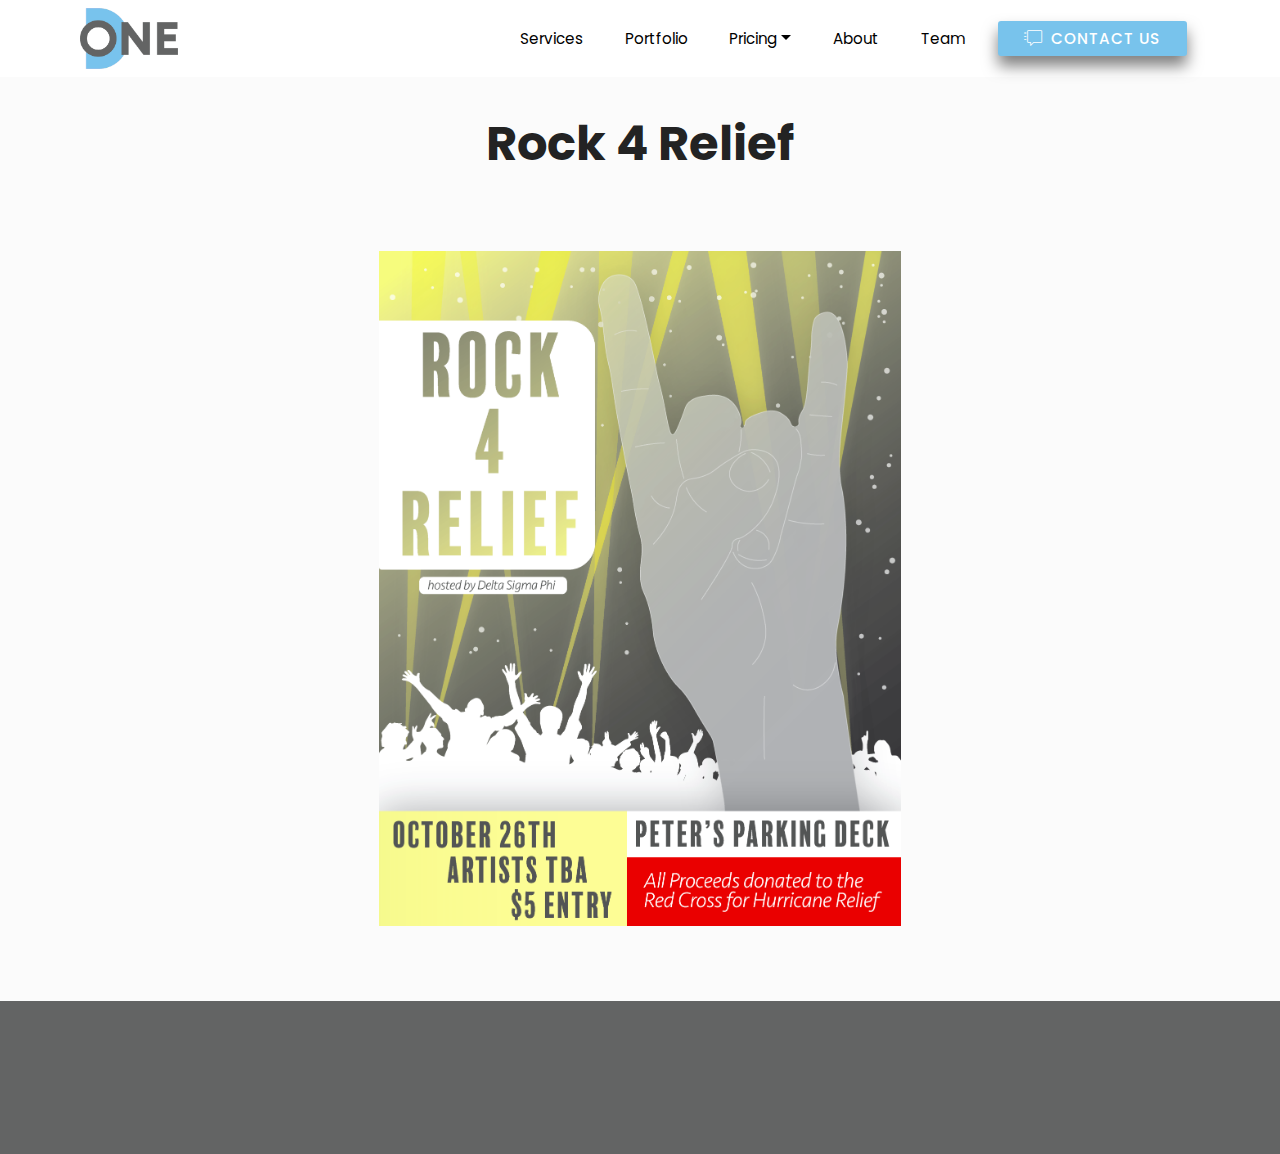
==== page1.html @ cabdc4d9 "create github pages" ====
<!DOCTYPE html>
<html >
<head>
  <!-- Site made with Mobirise Website Builder v4.5.2, https://mobirise.com -->
  <meta charset="UTF-8">
  <meta http-equiv="X-UA-Compatible" content="IE=edge">
  <meta name="generator" content="Mobirise v4.5.2, mobirise.com">
  <meta name="viewport" content="width=device-width, initial-scale=1, minimum-scale=1">
  <link rel="shortcut icon" href="assets/images/donedesignsfinal2webicon-128x129.png" type="image/x-icon">
  <meta name="description" content="">
  <title>Rock 4 Relief</title>
  <link rel="stylesheet" href="assets/bootstrap-material-design-font/css/material.css">
  <link rel="stylesheet" href="assets/web/assets/mobirise-icons/mobirise-icons.css">
  <link rel="stylesheet" href="assets/tether/tether.min.css">
  <link rel="stylesheet" href="assets/bootstrap/css/bootstrap.min.css">
  <link rel="stylesheet" href="assets/bootstrap/css/bootstrap-reboot.min.css">
  <link rel="stylesheet" href="assets/bootstrap/css/bootstrap-grid.min.css">
  <link rel="stylesheet" href="assets/socicon/css/styles.css">
  <link rel="stylesheet" href="assets/dropdown/css/style.css">
  <link rel="stylesheet" href="assets/animatecss/animate.min.css">
  <link rel="stylesheet" href="assets/theme/css/style.css">
  <link rel="stylesheet" href="assets/mobirise/css/mbr-additional.css" type="text/css">
  
  
  
</head>
<body>
<section class="menu cid-qEEznZDY8f" once="menu" id="menu3-1z" data-rv-view="3695">

    

    <nav class="navbar navbar-dropdown beta-menu align-items-center navbar-fixed-top navbar-toggleable-sm">
        
        <div class="menu-bottom">

            <div class="menu-logo">
                <div class="navbar-brand">
                <span class="navbar-logo">
                    
                        <a href="index.html"><img src="assets/images/donedesignsfinal2-621x386.png" alt="D1 Designs" title="One Price. Unlimited Potential." media-simple="true" style="height: 3.8rem;"></a>
                    
                </span>
                
                </div>
                <button class="navbar-toggler navbar-toggler-right" type="button" data-toggle="collapse" data-target="#navbarSupportedContent" aria-controls="navbarSupportedContent" aria-expanded="false" aria-label="Toggle navigation">
                    <div class="hamburger">
                        <span></span>
                        <span></span>
                        <span></span>
                        <span></span>
                    </div>
                </button>
            </div>
            <div class="collapse navbar-collapse" id="navbarSupportedContent">
                <ul class="navbar-nav nav-dropdown js-float-line" data-app-modern-menu="true"><li class="nav-item"><a class="nav-link link mbr-black display-4" href="index.html#content1-u">Services</a></li><li class="nav-item"><a class="nav-link link mbr-black display-4" href="index.html#content1-1a">Portfolio</a></li>
                    <li class="nav-item dropdown open">
                        <a class="nav-link link mbr-black dropdown-toggle display-4" href="index.html#pricing-tables3-k" data-toggle="dropdown-submenu" aria-expanded="true">Pricing</a><div class="dropdown-menu"><a class="mbr-black dropdown-item display-4" href="index.html#pricing-tables3-k" aria-expanded="false"><span class="mbri-desktop mbr-iconfont mbr-iconfont-btn"></span>Web Design</a><a class="mbr-black dropdown-item display-4" href="index.html#table1-n"><span class="mdi-image-filter-hdr mbr-iconfont mbr-iconfont-btn"></span>Graphic Design</a></div>
                    </li><li class="nav-item"><a class="nav-link link mbr-black display-4" href="index.html#features1-f">About</a></li><li class="nav-item">
                        <a class="nav-link link mbr-black display-4" href="index.html#features12-9">Team</a>
                    </li></ul>
                <div class="navbar-buttons mbr-section-btn"><a class="btn btn-sm btn-primary display-4" href="index.html#form3-1v"><span class="mbri-help mbr-iconfont mbr-iconfont-btn"></span>
                    CONTACT US</a></div>
            </div>
        </div>
    </nav>
</section>

<section class="mbr-section article content1 cid-qFJhY0tfb1" id="content1-24" data-rv-view="3694">

     

    <div class="container">
        <div class="media-container-row">
            <div class="mbr-text col-12 col-md-12">
                <h2 class="mbr-fonts-style block-title align-center display-2"><strong>Rock 4 Relief</strong></h2>
            </div>
        </div>
    </div>
</section>

<section class="cid-qFJhpaYT0V" id="image3-21" data-rv-view="3697">

    

    <figure class="mbr-figure container">
            <div class="image-block" style="width: 47%;">
                <img src="assets/images/rock4relief-1-2551x3300.png" width="1400" alt="Mobirise" title="" media-simple="true">
                
            </div>
    </figure>
</section>

<section class="cid-qFJiv1D8dQ" id="footer2-25" data-rv-view="3699">

    

    

    <div class="container">
        
        <div class="social-list align-center social-btns mb-3">
            <a href="https://www.facebook.com/D1DesignsLLC/" target="_blank">
                <span class="px-2 mbr-iconfont mbr-iconfont-social socicon-facebook socicon" media-simple="true"></span>
            </a>
            <a href="https://www.linkedin.com/company/d1-designs/" target="_blank">
                <span class="px-2 mbr-iconfont mbr-iconfont-social socicon-linkedin socicon" media-simple="true"></span>
            </a>
            <a href="https://instagram.com/mobirise" target="_blank">
                
            </a>
            <a href="https://www.youtube.com/c/mobirise" target="_blank">
                
            </a>
            <a href="https://plus.google.com/u/0/+Mobirise" target="_blank">
                
            </a>
            <a href="https://www.behance.net/Mobirise" target="_blank">
                
            </a>
        </div>
        <div class="copyright align-center mb-3">
            <p class="mb-0 text-copyright mbr-fonts-style mbr-white display-7">©2018 D1 Designs - All Rights Reserved</p>
        </div>
    </div>
</section>


  <script src="assets/web/assets/jquery/jquery.min.js"></script>
  <script src="assets/popper/popper.min.js"></script>
  <script src="assets/tether/tether.min.js"></script>
  <script src="assets/bootstrap/js/bootstrap.min.js"></script>
  <script src="assets/viewportchecker/jquery.viewportchecker.js"></script>
  <script src="assets/dropdown/js/script.min.js"></script>
  <script src="assets/touchswipe/jquery.touch-swipe.min.js"></script>
  <script src="assets/smoothscroll/smooth-scroll.js"></script>
  <script src="assets/theme/js/script.js"></script>
  
  
  <input name="animation" type="hidden">
  </body>
</html>
---- assets/bootstrap-material-design-font/css/material.css ----
@font-face {
  font-family: 'Material-Design-Icons';
  src: url('../fonts/Material-Design-Icons.eot?3ocs8m');
  src: url('../fonts/Material-Design-Icons.eot?#iefix3ocs8m') format('embedded-opentype'), url('../fonts/Material-Design-Icons.woff?3ocs8m') format('woff'), url('../fonts/Material-Design-Icons.ttf?3ocs8m') format('truetype'), url('../fonts/Material-Design-Icons.svg?3ocs8m#Material-Design-Icons') format('svg');
  font-weight: normal;
  font-style: normal;
}
[class^="mdi-"],
[class*="mdi-"] {
  speak: none;
  display: inline-block;
  font-style: normal;
  font-variant:normal;
  font-weight:normal;
/*  font-size:24px;*/
  line-height:1;
  font-family:'Material-Design-Icons' !important;
  text-rendering: auto;
  
  -webkit-font-smoothing: antialiased;
  -moz-osx-font-smoothing: grayscale;
  -webkit-transform: translate(0, 0);
      -ms-transform: translate(0, 0);
          transform: translate(0, 0);
}
[class^="mdi-"]:before,
[class*="mdi-"]:before {
  display: inline-block;
  speak: none;
  text-decoration: inherit;
}
[class^="mdi-"].pull-left,
[class*="mdi-"].pull-left {
  margin-right: .3em;
}
[class^="mdi-"].pull-right,
[class*="mdi-"].pull-right {
  margin-left: .3em;
}
[class^="mdi-"].mdi-lg:before,
[class*="mdi-"].mdi-lg:before,
[class^="mdi-"].mdi-lg:after,
[class*="mdi-"].mdi-lg:after {
  font-size: 1.33333333em;
  line-height: 0.75em;
  vertical-align: -15%;
}
[class^="mdi-"].mdi-2x:before,
[class*="mdi-"].mdi-2x:before,
[class^="mdi-"].mdi-2x:after,
[class*="mdi-"].mdi-2x:after {
  font-size: 2em;
}
[class^="mdi-"].mdi-3x:before,
[class*="mdi-"].mdi-3x:before,
[class^="mdi-"].mdi-3x:after,
[class*="mdi-"].mdi-3x:after {
  font-size: 3em;
}
[class^="mdi-"].mdi-4x:before,
[class*="mdi-"].mdi-4x:before,
[class^="mdi-"].mdi-4x:after,
[class*="mdi-"].mdi-4x:after {
  font-size: 4em;
}
[class^="mdi-"].mdi-5x:before,
[class*="mdi-"].mdi-5x:before,
[class^="mdi-"].mdi-5x:after,
[class*="mdi-"].mdi-5x:after {
  font-size: 5em;
}
[class^="mdi-device-signal-cellular-"]:after,
[class^="mdi-device-battery-"]:after,
[class^="mdi-device-battery-charging-"]:after,
[class^="mdi-device-signal-cellular-connected-no-internet-"]:after,
[class^="mdi-device-signal-wifi-"]:after,
[class^="mdi-device-signal-wifi-statusbar-not-connected"]:after,
.mdi-device-network-wifi:after {
  opacity: .3;
  position: absolute;
  left: 0;
  top: 0;
  z-index: 1;
  display: inline-block;
  speak: none;
  text-decoration: inherit;
}
[class^="mdi-device-signal-cellular-"]:after {
  content: "\e758";
}
[class^="mdi-device-battery-"]:after {
  content: "\e735";
}
[class^="mdi-device-battery-charging-"]:after {
  content: "\e733";
}
[class^="mdi-device-signal-cellular-connected-no-internet-"]:after {
  content: "\e75d";
}
[class^="mdi-device-signal-wifi-"]:after,
.mdi-device-network-wifi:after {
  content: "\e765";
}
[class^="mdi-device-signal-wifi-statusbasr-not-connected"]:after {
  content: "\e8f7";
}
.mdi-device-signal-cellular-off:after,
.mdi-device-signal-cellular-null:after,
.mdi-device-signal-cellular-no-sim:after,
.mdi-device-signal-wifi-off:after,
.mdi-device-signal-wifi-4-bar:after,
.mdi-device-signal-cellular-4-bar:after,
.mdi-device-battery-alert:after,
.mdi-device-signal-cellular-connected-no-internet-4-bar:after,
.mdi-device-battery-std:after,
.mdi-device-battery-full .mdi-device-battery-unknown:after {
  content: "";
}
.mdi-fw {
  width: 1.28571429em;
  text-align: center;
}
.mdi-ul {
  padding-left: 0;
  margin-left: 2.14285714em;
  list-style-type: none;
}
.mdi-ul > li {
  position: relative;
}
.mdi-li {
  position: absolute;
  left: -2.14285714em;
  width: 2.14285714em;
  top: 0.14285714em;
  text-align: center;
}
.mdi-li.mdi-lg {
  left: -1.85714286em;
}
.mdi-border {
  padding: .2em .25em .15em;
  border: solid 0.08em #eeeeee;
  border-radius: .1em;
}
.mdi-spin {
  -webkit-animation: mdi-spin 2s infinite linear;
  animation: mdi-spin 2s infinite linear;
  -webkit-transform-origin: 50% 50%;
  -ms-transform-origin: 50% 50%;
      transform-origin: 50% 50%;
}
.mdi-pulse {
  -webkit-animation: mdi-spin 1s steps(8) infinite;
  animation: mdi-spin 1s steps(8) infinite;
  -webkit-transform-origin: 50% 50%;
  -ms-transform-origin: 50% 50%;
      transform-origin: 50% 50%;
}
@-webkit-keyframes mdi-spin {
  0% {
    -webkit-transform: rotate(0deg);
    transform: rotate(0deg);
  }
  100% {
    -webkit-transform: rotate(359deg);
    transform: rotate(359deg);
  }
}
@keyframes mdi-spin {
  0% {
    -webkit-transform: rotate(0deg);
    transform: rotate(0deg);
  }
  100% {
    -webkit-transform: rotate(359deg);
    transform: rotate(359deg);
  }
}
.mdi-rotate-90 {
  filter: progid:DXImageTransform.Microsoft.BasicImage(rotation=1);
  -webkit-transform: rotate(90deg);
  -ms-transform: rotate(90deg);
  transform: rotate(90deg);
}
.mdi-rotate-180 {
  filter: progid:DXImageTransform.Microsoft.BasicImage(rotation=2);
  -webkit-transform: rotate(180deg);
  -ms-transform: rotate(180deg);
  transform: rotate(180deg);
}
.mdi-rotate-270 {
  filter: progid:DXImageTransform.Microsoft.BasicImage(rotation=3);
  -webkit-transform: rotate(270deg);
  -ms-transform: rotate(270deg);
  transform: rotate(270deg);
}
.mdi-flip-horizontal {
  filter: progid:DXImageTransform.Microsoft.BasicImage(rotation=0, mirror=1);
  -webkit-transform: scale(-1, 1);
  -ms-transform: scale(-1, 1);
  transform: scale(-1, 1);
}
.mdi-flip-vertical {
  filter: progid:DXImageTransform.Microsoft.BasicImage(rotation=2, mirror=1);
  -webkit-transform: scale(1, -1);
  -ms-transform: scale(1, -1);
  transform: scale(1, -1);
}
:root .mdi-rotate-90,
:root .mdi-rotate-180,
:root .mdi-rotate-270,
:root .mdi-flip-horizontal,
:root .mdi-flip-vertical {
  -webkit-filter: none;
          filter: none;
}
.mdi-stack {
  position: relative;
  display: inline-block;
  width: 2em;
  height: 2em;
  line-height: 2em;
  vertical-align: middle;
}
.mdi-stack-1x,
.mdi-stack-2x {
  position: absolute;
  left: 0;
  width: 100%;
  text-align: center;
}
.mdi-stack-1x {
  line-height: inherit;
}
.mdi-stack-2x {
  font-size: 2em;
}
.mdi-inverse {
  color: #ffffff;
}
/* Start Icons */
.mdi-action-3d-rotation:before {
  content: "\e600";
}
.mdi-action-accessibility:before {
  content: "\e601";
}
.mdi-action-account-balance-wallet:before {
  content: "\e602";
}
.mdi-action-account-balance:before {
  content: "\e603";
}
.mdi-action-account-box:before {
  content: "\e604";
}
.mdi-action-account-child:before {
  content: "\e605";
}
.mdi-action-account-circle:before {
  content: "\e606";
}
.mdi-action-add-shopping-cart:before {
  content: "\e607";
}
.mdi-action-alarm-add:before {
  content: "\e608";
}
.mdi-action-alarm-off:before {
  content: "\e609";
}
.mdi-action-alarm-on:before {
  content: "\e60a";
}
.mdi-action-alarm:before {
  content: "\e60b";
}
.mdi-action-android:before {
  content: "\e60c";
}
.mdi-action-announcement:before {
  content: "\e60d";
}
.mdi-action-aspect-ratio:before {
  content: "\e60e";
}
.mdi-action-assessment:before {
  content: "\e60f";
}
.mdi-action-assignment-ind:before {
  content: "\e610";
}
.mdi-action-assignment-late:before {
  content: "\e611";
}
.mdi-action-assignment-return:before {
  content: "\e612";
}
.mdi-action-assignment-returned:before {
  content: "\e613";
}
.mdi-action-assignment-turned-in:before {
  content: "\e614";
}
.mdi-action-assignment:before {
  content: "\e615";
}
.mdi-action-autorenew:before {
  content: "\e616";
}
.mdi-action-backup:before {
  content: "\e617";
}
.mdi-action-book:before {
  content: "\e618";
}
.mdi-action-bookmark-outline:before {
  content: "\e619";
}
.mdi-action-bookmark:before {
  content: "\e61a";
}
.mdi-action-bug-report:before {
  content: "\e61b";
}
.mdi-action-cached:before {
  content: "\e61c";
}
.mdi-action-check-circle:before {
  content: "\e61d";
}
.mdi-action-class:before {
  content: "\e61e";
}
.mdi-action-credit-card:before {
  content: "\e61f";
}
.mdi-action-dashboard:before {
  content: "\e620";
}
.mdi-action-delete:before {
  content: "\e621";
}
.mdi-action-description:before {
  content: "\e622";
}
.mdi-action-dns:before {
  content: "\e623";
}
.mdi-action-done-all:before {
  content: "\e624";
}
.mdi-action-done:before {
  content: "\e625";
}
.mdi-action-event:before {
  content: "\e626";
}
.mdi-action-exit-to-app:before {
  content: "\e627";
}
.mdi-action-explore:before {
  content: "\e628";
}
.mdi-action-extension:before {
  content: "\e629";
}
.mdi-action-face-unlock:before {
  content: "\e62a";
}
.mdi-action-favorite-outline:before {
  content: "\e62b";
}
.mdi-action-favorite:before {
  content: "\e62c";
}
.mdi-action-find-in-page:before {
  content: "\e62d";
}
.mdi-action-find-replace:before {
  content: "\e62e";
}
.mdi-action-flip-to-back:before {
  content: "\e62f";
}
.mdi-action-flip-to-front:before {
  content: "\e630";
}
.mdi-action-get-app:before {
  content: "\e631";
}
.mdi-action-grade:before {
  content: "\e632";
}
.mdi-action-group-work:before {
  content: "\e633";
}
.mdi-action-help:before {
  content: "\e634";
}
.mdi-action-highlight-remove:before {
  content: "\e635";
}
.mdi-action-history:before {
  content: "\e636";
}
.mdi-action-home:before {
  content: "\e637";
}
.mdi-action-https:before {
  content: "\e638";
}
.mdi-action-info-outline:before {
  content: "\e639";
}
.mdi-action-info:before {
  content: "\e63a";
}
.mdi-action-input:before {
  content: "\e63b";
}
.mdi-action-invert-colors:before {
  content: "\e63c";
}
.mdi-action-label-outline:before {
  content: "\e63d";
}
.mdi-action-label:before {
  content: "\e63e";
}
.mdi-action-language:before {
  content: "\e63f";
}
.mdi-action-launch:before {
  content: "\e640";
}
.mdi-action-list:before {
  content: "\e641";
}
.mdi-action-lock-open:before {
  content: "\e642";
}
.mdi-action-lock-outline:before {
  content: "\e643";
}
.mdi-action-lock:before {
  content: "\e644";
}
.mdi-action-loyalty:before {
  content: "\e645";
}
.mdi-action-markunread-mailbox:before {
  content: "\e646";
}
.mdi-action-note-add:before {
  content: "\e647";
}
.mdi-action-open-in-browser:before {
  content: "\e648";
}
.mdi-action-open-in-new:before {
  content: "\e649";
}
.mdi-action-open-with:before {
  content: "\e64a";
}
.mdi-action-pageview:before {
  content: "\e64b";
}
.mdi-action-payment:before {
  content: "\e64c";
}
.mdi-action-perm-camera-mic:before {
  content: "\e64d";
}
.mdi-action-perm-contact-cal:before {
  content: "\e64e";
}
.mdi-action-perm-data-setting:before {
  content: "\e64f";
}
.mdi-action-perm-device-info:before {
  content: "\e650";
}
.mdi-action-perm-identity:before {
  content: "\e651";
}
.mdi-action-perm-media:before {
  content: "\e652";
}
.mdi-action-perm-phone-msg:before {
  content: "\e653";
}
.mdi-action-perm-scan-wifi:before {
  content: "\e654";
}
.mdi-action-picture-in-picture:before {
  content: "\e655";
}
.mdi-action-polymer:before {
  content: "\e656";
}
.mdi-action-print:before {
  content: "\e657";
}
.mdi-action-query-builder:before {
  content: "\e658";
}
.mdi-action-question-answer:before {
  content: "\e659";
}
.mdi-action-receipt:before {
  content: "\e65a";
}
.mdi-action-redeem:before {
  content: "\e65b";
}
.mdi-action-reorder:before {
  content: "\e65c";
}
.mdi-action-report-problem:before {
  content: "\e65d";
}
.mdi-action-restore:before {
  content: "\e65e";
}
.mdi-action-room:before {
  content: "\e65f";
}
.mdi-action-schedule:before {
  content: "\e660";
}
.mdi-action-search:before {
  content: "\e661";
}
.mdi-action-settings-applications:before {
  content: "\e662";
}
.mdi-action-settings-backup-restore:before {
  content: "\e663";
}
.mdi-action-settings-bluetooth:before {
  content: "\e664";
}
.mdi-action-settings-cell:before {
  content: "\e665";
}
.mdi-action-settings-display:before {
  content: "\e666";
}
.mdi-action-settings-ethernet:before {
  content: "\e667";
}
.mdi-action-settings-input-antenna:before {
  content: "\e668";
}
.mdi-action-settings-input-component:before {
  content: "\e669";
}
.mdi-action-settings-input-composite:before {
  content: "\e66a";
}
.mdi-action-settings-input-hdmi:before {
  content: "\e66b";
}
.mdi-action-settings-input-svideo:before {
  content: "\e66c";
}
.mdi-action-settings-overscan:before {
  content: "\e66d";
}
.mdi-action-settings-phone:before {
  content: "\e66e";
}
.mdi-action-settings-power:before {
  content: "\e66f";
}
.mdi-action-settings-remote:before {
  content: "\e670";
}
.mdi-action-settings-voice:before {
  content: "\e671";
}
.mdi-action-settings:before {
  content: "\e672";
}
.mdi-action-shop-two:before {
  content: "\e673";
}
.mdi-action-shop:before {
  content: "\e674";
}
.mdi-action-shopping-basket:before {
  content: "\e675";
}
.mdi-action-shopping-cart:before {
  content: "\e676";
}
.mdi-action-speaker-notes:before {
  content: "\e677";
}
.mdi-action-spellcheck:before {
  content: "\e678";
}
.mdi-action-star-rate:before {
  content: "\e679";
}
.mdi-action-stars:before {
  content: "\e67a";
}
.mdi-action-store:before {
  content: "\e67b";
}
.mdi-action-subject:before {
  content: "\e67c";
}
.mdi-action-supervisor-account:before {
  content: "\e67d";
}
.mdi-action-swap-horiz:before {
  content: "\e67e";
}
.mdi-action-swap-vert-circle:before {
  content: "\e67f";
}
.mdi-action-swap-vert:before {
  content: "\e680";
}
.mdi-action-system-update-tv:before {
  content: "\e681";
}
.mdi-action-tab-unselected:before {
  content: "\e682";
}
.mdi-action-tab:before {
  content: "\e683";
}
.mdi-action-theaters:before {
  content: "\e684";
}
.mdi-action-thumb-down:before {
  content: "\e685";
}
.mdi-action-thumb-up:before {
  content: "\e686";
}
.mdi-action-thumbs-up-down:before {
  content: "\e687";
}
.mdi-action-toc:before {
  content: "\e688";
}
.mdi-action-today:before {
  content: "\e689";
}
.mdi-action-track-changes:before {
  content: "\e68a";
}
.mdi-action-translate:before {
  content: "\e68b";
}
.mdi-action-trending-down:before {
  content: "\e68c";
}
.mdi-action-trending-neutral:before {
  content: "\e68d";
}
.mdi-action-trending-up:before {
  content: "\e68e";
}
.mdi-action-turned-in-not:before {
  content: "\e68f";
}
.mdi-action-turned-in:before {
  content: "\e690";
}
.mdi-action-verified-user:before {
  content: "\e691";
}
.mdi-action-view-agenda:before {
  content: "\e692";
}
.mdi-action-view-array:before {
  content: "\e693";
}
.mdi-action-view-carousel:before {
  content: "\e694";
}
.mdi-action-view-column:before {
  content: "\e695";
}
.mdi-action-view-day:before {
  content: "\e696";
}
.mdi-action-view-headline:before {
  content: "\e697";
}
.mdi-action-view-list:before {
  content: "\e698";
}
.mdi-action-view-module:before {
  content: "\e699";
}
.mdi-action-view-quilt:before {
  content: "\e69a";
}
.mdi-action-view-stream:before {
  content: "\e69b";
}
.mdi-action-view-week:before {
  content: "\e69c";
}
.mdi-action-visibility-off:before {
  content: "\e69d";
}
.mdi-action-visibility:before {
  content: "\e69e";
}
.mdi-action-wallet-giftcard:before {
  content: "\e69f";
}
.mdi-action-wallet-membership:before {
  content: "\e6a0";
}
.mdi-action-wallet-travel:before {
  content: "\e6a1";
}
.mdi-action-work:before {
  content: "\e6a2";
}
.mdi-alert-error:before {
  content: "\e6a3";
}
.mdi-alert-warning:before {
  content: "\e6a4";
}
.mdi-av-album:before {
  content: "\e6a5";
}
.mdi-av-closed-caption:before {
  content: "\e6a6";
}
.mdi-av-equalizer:before {
  content: "\e6a7";
}
.mdi-av-explicit:before {
  content: "\e6a8";
}
.mdi-av-fast-forward:before {
  content: "\e6a9";
}
.mdi-av-fast-rewind:before {
  content: "\e6aa";
}
.mdi-av-games:before {
  content: "\e6ab";
}
.mdi-av-hearing:before {
  content: "\e6ac";
}
.mdi-av-high-quality:before {
  content: "\e6ad";
}
.mdi-av-loop:before {
  content: "\e6ae";
}
.mdi-av-mic-none:before {
  content: "\e6af";
}
.mdi-av-mic-off:before {
  content: "\e6b0";
}
.mdi-av-mic:before {
  content: "\e6b1";
}
.mdi-av-movie:before {
  content: "\e6b2";
}
.mdi-av-my-library-add:before {
  content: "\e6b3";
}
.mdi-av-my-library-books:before {
  content: "\e6b4";
}
.mdi-av-my-library-music:before {
  content: "\e6b5";
}
.mdi-av-new-releases:before {
  content: "\e6b6";
}
.mdi-av-not-interested:before {
  content: "\e6b7";
}
.mdi-av-pause-circle-fill:before {
  content: "\e6b8";
}
.mdi-av-pause-circle-outline:before {
  content: "\e6b9";
}
.mdi-av-pause:before {
  content: "\e6ba";
}
.mdi-av-play-arrow:before {
  content: "\e6bb";
}
.mdi-av-play-circle-fill:before {
  content: "\e6bc";
}
.mdi-av-play-circle-outline:before {
  content: "\e6bd";
}
.mdi-av-play-shopping-bag:before {
  content: "\e6be";
}
.mdi-av-playlist-add:before {
  content: "\e6bf";
}
.mdi-av-queue-music:before {
  content: "\e6c0";
}
.mdi-av-queue:before {
  content: "\e6c1";
}
.mdi-av-radio:before {
  content: "\e6c2";
}
.mdi-av-recent-actors:before {
  content: "\e6c3";
}
.mdi-av-repeat-one:before {
  content: "\e6c4";
}
.mdi-av-repeat:before {
  content: "\e6c5";
}
.mdi-av-replay:before {
  content: "\e6c6";
}
.mdi-av-shuffle:before {
  content: "\e6c7";
}
.mdi-av-skip-next:before {
  content: "\e6c8";
}
.mdi-av-skip-previous:before {
  content: "\e6c9";
}
.mdi-av-snooze:before {
  content: "\e6ca";
}
.mdi-av-stop:before {
  content: "\e6cb";
}
.mdi-av-subtitles:before {
  content: "\e6cc";
}
.mdi-av-surround-sound:before {
  content: "\e6cd";
}
.mdi-av-timer:before {
  content: "\e6ce";
}
.mdi-av-video-collection:before {
  content: "\e6cf";
}
.mdi-av-videocam-off:before {
  content: "\e6d0";
}
.mdi-av-videocam:before {
  content: "\e6d1";
}
.mdi-av-volume-down:before {
  content: "\e6d2";
}
.mdi-av-volume-mute:before {
  content: "\e6d3";
}
.mdi-av-volume-off:before {
  content: "\e6d4";
}
.mdi-av-volume-up:before {
  content: "\e6d5";
}
.mdi-av-web:before {
  content: "\e6d6";
}
.mdi-communication-business:before {
  content: "\e6d7";
}
.mdi-communication-call-end:before {
  content: "\e6d8";
}
.mdi-communication-call-made:before {
  content: "\e6d9";
}
.mdi-communication-call-merge:before {
  content: "\e6da";
}
.mdi-communication-call-missed:before {
  content: "\e6db";
}
.mdi-communication-call-received:before {
  content: "\e6dc";
}
.mdi-communication-call-split:before {
  content: "\e6dd";
}
.mdi-communication-call:before {
  content: "\e6de";
}
.mdi-communication-chat:before {
  content: "\e6df";
}
.mdi-communication-clear-all:before {
  content: "\e6e0";
}
.mdi-communication-comment:before {
  content: "\e6e1";
}
.mdi-communication-contacts:before {
  content: "\e6e2";
}
.mdi-communication-dialer-sip:before {
  content: "\e6e3";
}
.mdi-communication-dialpad:before {
  content: "\e6e4";
}
.mdi-communication-dnd-on:before {
  content: "\e6e5";
}
.mdi-communication-email:before {
  content: "\e6e6";
}
.mdi-communication-forum:before {
  content: "\e6e7";
}
.mdi-communication-import-export:before {
  content: "\e6e8";
}
.mdi-communication-invert-colors-off:before {
  content: "\e6e9";
}
.mdi-communication-invert-colors-on:before {
  content: "\e6ea";
}
.mdi-communication-live-help:before {
  content: "\e6eb";
}
.mdi-communication-location-off:before {
  content: "\e6ec";
}
.mdi-communication-location-on:before {
  content: "\e6ed";
}
.mdi-communication-message:before {
  content: "\e6ee";
}
.mdi-communication-messenger:before {
  content: "\e6ef";
}
.mdi-communication-no-sim:before {
  content: "\e6f0";
}
.mdi-communication-phone:before {
  content: "\e6f1";
}
.mdi-communication-portable-wifi-off:before {
  content: "\e6f2";
}
.mdi-communication-quick-contacts-dialer:before {
  content: "\e6f3";
}
.mdi-communication-quick-contacts-mail:before {
  content: "\e6f4";
}
.mdi-communication-ring-volume:before {
  content: "\e6f5";
}
.mdi-communication-stay-current-landscape:before {
  content: "\e6f6";
}
.mdi-communication-stay-current-portrait:before {
  content: "\e6f7";
}
.mdi-communication-stay-primary-landscape:before {
  content: "\e6f8";
}
.mdi-communication-stay-primary-portrait:before {
  content: "\e6f9";
}
.mdi-communication-swap-calls:before {
  content: "\e6fa";
}
.mdi-communication-textsms:before {
  content: "\e6fb";
}
.mdi-communication-voicemail:before {
  content: "\e6fc";
}
.mdi-communication-vpn-key:before {
  content: "\e6fd";
}
.mdi-content-add-box:before {
  content: "\e6fe";
}
.mdi-content-add-circle-outline:before {
  content: "\e6ff";
}
.mdi-content-add-circle:before {
  content: "\e700";
}
.mdi-content-add:before {
  content: "\e701";
}
.mdi-content-archive:before {
  content: "\e702";
}
.mdi-content-backspace:before {
  content: "\e703";
}
.mdi-content-block:before {
  content: "\e704";
}
.mdi-content-clear:before {
  content: "\e705";
}
.mdi-content-content-copy:before {
  content: "\e706";
}
.mdi-content-content-cut:before {
  content: "\e707";
}
.mdi-content-content-paste:before {
  content: "\e708";
}
.mdi-content-create:before {
  content: "\e709";
}
.mdi-content-drafts:before {
  content: "\e70a";
}
.mdi-content-filter-list:before {
  content: "\e70b";
}
.mdi-content-flag:before {
  content: "\e70c";
}
.mdi-content-forward:before {
  content: "\e70d";
}
.mdi-content-gesture:before {
  content: "\e70e";
}
.mdi-content-inbox:before {
  content: "\e70f";
}
.mdi-content-link:before {
  content: "\e710";
}
.mdi-content-mail:before {
  content: "\e711";
}
.mdi-content-markunread:before {
  content: "\e712";
}
.mdi-content-redo:before {
  content: "\e713";
}
.mdi-content-remove-circle-outline:before {
  content: "\e714";
}
.mdi-content-remove-circle:before {
  content: "\e715";
}
.mdi-content-remove:before {
  content: "\e716";
}
.mdi-content-reply-all:before {
  content: "\e717";
}
.mdi-content-reply:before {
  content: "\e718";
}
.mdi-content-report:before {
  content: "\e719";
}
.mdi-content-save:before {
  content: "\e71a";
}
.mdi-content-select-all:before {
  content: "\e71b";
}
.mdi-content-send:before {
  content: "\e71c";
}
.mdi-content-sort:before {
  content: "\e71d";
}
.mdi-content-text-format:before {
  content: "\e71e";
}
.mdi-content-undo:before {
  content: "\e71f";
}
.mdi-editor-attach-file:before {
  content: "\e776";
}
.mdi-editor-attach-money:before {
  content: "\e777";
}
.mdi-editor-border-all:before {
  content: "\e778";
}
.mdi-editor-border-bottom:before {
  content: "\e779";
}
.mdi-editor-border-clear:before {
  content: "\e77a";
}
.mdi-editor-border-color:before {
  content: "\e77b";
}
.mdi-editor-border-horizontal:before {
  content: "\e77c";
}
.mdi-editor-border-inner:before {
  content: "\e77d";
}
.mdi-editor-border-left:before {
  content: "\e77e";
}
.mdi-editor-border-outer:before {
  content: "\e77f";
}
.mdi-editor-border-right:before {
  content: "\e780";
}
.mdi-editor-border-style:before {
  content: "\e781";
}
.mdi-editor-border-top:before {
  content: "\e782";
}
.mdi-editor-border-vertical:before {
  content: "\e783";
}
.mdi-editor-format-align-center:before {
  content: "\e784";
}
.mdi-editor-format-align-justify:before {
  content: "\e785";
}
.mdi-editor-format-align-left:before {
  content: "\e786";
}
.mdi-editor-format-align-right:before {
  content: "\e787";
}
.mdi-editor-format-bold:before {
  content: "\e788";
}
.mdi-editor-format-clear:before {
  content: "\e789";
}
.mdi-editor-format-color-fill:before {
  content: "\e78a";
}
.mdi-editor-format-color-reset:before {
  content: "\e78b";
}
.mdi-editor-format-color-text:before {
  content: "\e78c";
}
.mdi-editor-format-indent-decrease:before {
  content: "\e78d";
}
.mdi-editor-format-indent-increase:before {
  content: "\e78e";
}
.mdi-editor-format-italic:before {
  content: "\e78f";
}
.mdi-editor-format-line-spacing:before {
  content: "\e790";
}
.mdi-editor-format-list-bulleted:before {
  content: "\e791";
}
.mdi-editor-format-list-numbered:before {
  content: "\e792";
}
.mdi-editor-format-paint:before {
  content: "\e793";
}
.mdi-editor-format-quote:before {
  content: "\e794";
}
.mdi-editor-format-size:before {
  content: "\e795";
}
.mdi-editor-format-strikethrough:before {
  content: "\e796";
}
.mdi-editor-format-textdirection-l-to-r:before {
  content: "\e797";
}
.mdi-editor-format-textdirection-r-to-l:before {
  content: "\e798";
}
.mdi-editor-format-underline:before {
  content: "\e799";
}
.mdi-editor-functions:before {
  content: "\e79a";
}
.mdi-editor-insert-chart:before {
  content: "\e79b";
}
.mdi-editor-insert-comment:before {
  content: "\e79c";
}
.mdi-editor-insert-drive-file:before {
  content: "\e79d";
}
.mdi-editor-insert-emoticon:before {
  content: "\e79e";
}
.mdi-editor-insert-invitation:before {
  content: "\e79f";
}
.mdi-editor-insert-link:before {
  content: "\e7a0";
}
.mdi-editor-insert-photo:before {
  content: "\e7a1";
}
.mdi-editor-merge-type:before {
  content: "\e7a2";
}
.mdi-editor-mode-comment:before {
  content: "\e7a3";
}
.mdi-editor-mode-edit:before {
  content: "\e7a4";
}
.mdi-editor-publish:before {
  content: "\e7a5";
}
.mdi-editor-vertical-align-bottom:before {
  content: "\e7a6";
}
.mdi-editor-vertical-align-center:before {
  content: "\e7a7";
}
.mdi-editor-vertical-align-top:before {
  content: "\e7a8";
}
.mdi-editor-wrap-text:before {
  content: "\e7a9";
}
.mdi-file-attachment:before {
  content: "\e7aa";
}
.mdi-file-cloud-circle:before {
  content: "\e7ab";
}
.mdi-file-cloud-done:before {
  content: "\e7ac";
}
.mdi-file-cloud-download:before {
  content: "\e7ad";
}
.mdi-file-cloud-off:before {
  content: "\e7ae";
}
.mdi-file-cloud-queue:before {
  content: "\e7af";
}
.mdi-file-cloud-upload:before {
  content: "\e7b0";
}
.mdi-file-cloud:before {
  content: "\e7b1";
}
.mdi-file-file-download:before {
  content: "\e7b2";
}
.mdi-file-file-upload:before {
  content: "\e7b3";
}
.mdi-file-folder-open:before {
  content: "\e7b4";
}
.mdi-file-folder-shared:before {
  content: "\e7b5";
}
.mdi-file-folder:before {
  content: "\e7b6";
}
.mdi-device-access-alarm:before {
  content: "\e720";
}
.mdi-device-access-alarms:before {
  content: "\e721";
}
.mdi-device-access-time:before {
  content: "\e722";
}
.mdi-device-add-alarm:before {
  content: "\e723";
}
.mdi-device-airplanemode-off:before {
  content: "\e724";
}
.mdi-device-airplanemode-on:before {
  content: "\e725";
}
.mdi-device-battery-20:before {
  content: "\e726";
}
.mdi-device-battery-30:before {
  content: "\e727";
}
.mdi-device-battery-50:before {
  content: "\e728";
}
.mdi-device-battery-60:before {
  content: "\e729";
}
.mdi-device-battery-80:before {
  content: "\e72a";
}
.mdi-device-battery-90:before {
  content: "\e72b";
}
.mdi-device-battery-alert:before {
  content: "\e72c";
}
.mdi-device-battery-charging-20:before {
  content: "\e72d";
}
.mdi-device-battery-charging-30:before {
  content: "\e72e";
}
.mdi-device-battery-charging-50:before {
  content: "\e72f";
}
.mdi-device-battery-charging-60:before {
  content: "\e730";
}
.mdi-device-battery-charging-80:before {
  content: "\e731";
}
.mdi-device-battery-charging-90:before {
  content: "\e732";
}
.mdi-device-battery-charging-full:before {
  content: "\e733";
}
.mdi-device-battery-full:before {
  content: "\e734";
}
.mdi-device-battery-std:before {
  content: "\e735";
}
.mdi-device-battery-unknown:before {
  content: "\e736";
}
.mdi-device-bluetooth-connected:before {
  content: "\e737";
}
.mdi-device-bluetooth-disabled:before {
  content: "\e738";
}
.mdi-device-bluetooth-searching:before {
  content: "\e739";
}
.mdi-device-bluetooth:before {
  content: "\e73a";
}
.mdi-device-brightness-auto:before {
  content: "\e73b";
}
.mdi-device-brightness-high:before {
  content: "\e73c";
}
.mdi-device-brightness-low:before {
  content: "\e73d";
}
.mdi-device-brightness-medium:before {
  content: "\e73e";
}
.mdi-device-data-usage:before {
  content: "\e73f";
}
.mdi-device-developer-mode:before {
  content: "\e740";
}
.mdi-device-devices:before {
  content: "\e741";
}
.mdi-device-dvr:before {
  content: "\e742";
}
.mdi-device-gps-fixed:before {
  content: "\e743";
}
.mdi-device-gps-not-fixed:before {
  content: "\e744";
}
.mdi-device-gps-off:before {
  content: "\e745";
}
.mdi-device-location-disabled:before {
  content: "\e746";
}
.mdi-device-location-searching:before {
  content: "\e747";
}
.mdi-device-multitrack-audio:before {
  content: "\e748";
}
.mdi-device-network-cell:before {
  content: "\e749";
}
.mdi-device-network-wifi:before {
  content: "\e74a";
}
.mdi-device-nfc:before {
  content: "\e74b";
}
.mdi-device-now-wallpaper:before {
  content: "\e74c";
}
.mdi-device-now-widgets:before {
  content: "\e74d";
}
.mdi-device-screen-lock-landscape:before {
  content: "\e74e";
}
.mdi-device-screen-lock-portrait:before {
  content: "\e74f";
}
.mdi-device-screen-lock-rotation:before {
  content: "\e750";
}
.mdi-device-screen-rotation:before {
  content: "\e751";
}
.mdi-device-sd-storage:before {
  content: "\e752";
}
.mdi-device-settings-system-daydream:before {
  content: "\e753";
}
.mdi-device-signal-cellular-0-bar:before {
  content: "\e754";
}
.mdi-device-signal-cellular-1-bar:before {
  content: "\e755";
}
.mdi-device-signal-cellular-2-bar:before {
  content: "\e756";
}
.mdi-device-signal-cellular-3-bar:before {
  content: "\e757";
}
.mdi-device-signal-cellular-4-bar:before {
  content: "\e758";
}
.mdi-signal-wifi-statusbar-connected-no-internet-after:before {
  content: "\e8f6";
}
.mdi-device-signal-cellular-connected-no-internet-0-bar:before {
  content: "\e759";
}
.mdi-device-signal-cellular-connected-no-internet-1-bar:before {
  content: "\e75a";
}
.mdi-device-signal-cellular-connected-no-internet-2-bar:before {
  content: "\e75b";
}
.mdi-device-signal-cellular-connected-no-internet-3-bar:before {
  content: "\e75c";
}
.mdi-device-signal-cellular-connected-no-internet-4-bar:before {
  content: "\e75d";
}
.mdi-device-signal-cellular-no-sim:before {
  content: "\e75e";
}
.mdi-device-signal-cellular-null:before {
  content: "\e75f";
}
.mdi-device-signal-cellular-off:before {
  content: "\e760";
}
.mdi-device-signal-wifi-0-bar:before {
  content: "\e761";
}
.mdi-device-signal-wifi-1-bar:before {
  content: "\e762";
}
.mdi-device-signal-wifi-2-bar:before {
  content: "\e763";
}
.mdi-device-signal-wifi-3-bar:before {
  content: "\e764";
}
.mdi-device-signal-wifi-4-bar:before {
  content: "\e765";
}
.mdi-device-signal-wifi-off:before {
  content: "\e766";
}
.mdi-device-signal-wifi-statusbar-1-bar:before {
  content: "\e767";
}
.mdi-device-signal-wifi-statusbar-2-bar:before {
  content: "\e768";
}
.mdi-device-signal-wifi-statusbar-3-bar:before {
  content: "\e769";
}
.mdi-device-signal-wifi-statusbar-4-bar:before {
  content: "\e76a";
}
.mdi-device-signal-wifi-statusbar-connected-no-internet-:before {
  content: "\e76b";
}
.mdi-device-signal-wifi-statusbar-connected-no-internet:before {
  content: "\e76f";
}
.mdi-device-signal-wifi-statusbar-connected-no-internet-2:before {
  content: "\e76c";
}
.mdi-device-signal-wifi-statusbar-connected-no-internet-3:before {
  content: "\e76d";
}
.mdi-device-signal-wifi-statusbar-connected-no-internet-4:before {
  content: "\e76e";
}
.mdi-signal-wifi-statusbar-not-connected-after:before {
  content: "\e8f7";
}
.mdi-device-signal-wifi-statusbar-not-connected:before {
  content: "\e770";
}
.mdi-device-signal-wifi-statusbar-null:before {
  content: "\e771";
}
.mdi-device-storage:before {
  content: "\e772";
}
.mdi-device-usb:before {
  content: "\e773";
}
.mdi-device-wifi-lock:before {
  content: "\e774";
}
.mdi-device-wifi-tethering:before {
  content: "\e775";
}
.mdi-hardware-cast-connected:before {
  content: "\e7b7";
}
.mdi-hardware-cast:before {
  content: "\e7b8";
}
.mdi-hardware-computer:before {
  content: "\e7b9";
}
.mdi-hardware-desktop-mac:before {
  content: "\e7ba";
}
.mdi-hardware-desktop-windows:before {
  content: "\e7bb";
}
.mdi-hardware-dock:before {
  content: "\e7bc";
}
.mdi-hardware-gamepad:before {
  content: "\e7bd";
}
.mdi-hardware-headset-mic:before {
  content: "\e7be";
}
.mdi-hardware-headset:before {
  content: "\e7bf";
}
.mdi-hardware-keyboard-alt:before {
  content: "\e7c0";
}
.mdi-hardware-keyboard-arrow-down:before {
  content: "\e7c1";
}
.mdi-hardware-keyboard-arrow-left:before {
  content: "\e7c2";
}
.mdi-hardware-keyboard-arrow-right:before {
  content: "\e7c3";
}
.mdi-hardware-keyboard-arrow-up:before {
  content: "\e7c4";
}
.mdi-hardware-keyboard-backspace:before {
  content: "\e7c5";
}
.mdi-hardware-keyboard-capslock:before {
  content: "\e7c6";
}
.mdi-hardware-keyboard-control:before {
  content: "\e7c7";
}
.mdi-hardware-keyboard-hide:before {
  content: "\e7c8";
}
.mdi-hardware-keyboard-return:before {
  content: "\e7c9";
}
.mdi-hardware-keyboard-tab:before {
  content: "\e7ca";
}
.mdi-hardware-keyboard-voice:before {
  content: "\e7cb";
}
.mdi-hardware-keyboard:before {
  content: "\e7cc";
}
.mdi-hardware-laptop-chromebook:before {
  content: "\e7cd";
}
.mdi-hardware-laptop-mac:before {
  content: "\e7ce";
}
.mdi-hardware-laptop-windows:before {
  content: "\e7cf";
}
.mdi-hardware-laptop:before {
  content: "\e7d0";
}
.mdi-hardware-memory:before {
  content: "\e7d1";
}
.mdi-hardware-mouse:before {
  content: "\e7d2";
}
.mdi-hardware-phone-android:before {
  content: "\e7d3";
}
.mdi-hardware-phone-iphone:before {
  content: "\e7d4";
}
.mdi-hardware-phonelink-off:before {
  content: "\e7d5";
}
.mdi-hardware-phonelink:before {
  content: "\e7d6";
}
.mdi-hardware-security:before {
  content: "\e7d7";
}
.mdi-hardware-sim-card:before {
  content: "\e7d8";
}
.mdi-hardware-smartphone:before {
  content: "\e7d9";
}
.mdi-hardware-speaker:before {
  content: "\e7da";
}
.mdi-hardware-tablet-android:before {
  content: "\e7db";
}
.mdi-hardware-tablet-mac:before {
  content: "\e7dc";
}
.mdi-hardware-tablet:before {
  content: "\e7dd";
}
.mdi-hardware-tv:before {
  content: "\e7de";
}
.mdi-hardware-watch:before {
  content: "\e7df";
}
.mdi-image-add-to-photos:before {
  content: "\e7e0";
}
.mdi-image-adjust:before {
  content: "\e7e1";
}
.mdi-image-assistant-photo:before {
  content: "\e7e2";
}
.mdi-image-audiotrack:before {
  content: "\e7e3";
}
.mdi-image-blur-circular:before {
  content: "\e7e4";
}
.mdi-image-blur-linear:before {
  content: "\e7e5";
}
.mdi-image-blur-off:before {
  content: "\e7e6";
}
.mdi-image-blur-on:before {
  content: "\e7e7";
}
.mdi-image-brightness-1:before {
  content: "\e7e8";
}
.mdi-image-brightness-2:before {
  content: "\e7e9";
}
.mdi-image-brightness-3:before {
  content: "\e7ea";
}
.mdi-image-brightness-4:before {
  content: "\e7eb";
}
.mdi-image-brightness-5:before {
  content: "\e7ec";
}
.mdi-image-brightness-6:before {
  content: "\e7ed";
}
.mdi-image-brightness-7:before {
  content: "\e7ee";
}
.mdi-image-brush:before {
  content: "\e7ef";
}
.mdi-image-camera-alt:before {
  content: "\e7f0";
}
.mdi-image-camera-front:before {
  content: "\e7f1";
}
.mdi-image-camera-rear:before {
  content: "\e7f2";
}
.mdi-image-camera-roll:before {
  content: "\e7f3";
}
.mdi-image-camera:before {
  content: "\e7f4";
}
.mdi-image-center-focus-strong:before {
  content: "\e7f5";
}
.mdi-image-center-focus-weak:before {
  content: "\e7f6";
}
.mdi-image-collections:before {
  content: "\e7f7";
}
.mdi-image-color-lens:before {
  content: "\e7f8";
}
.mdi-image-colorize:before {
  content: "\e7f9";
}
.mdi-image-compare:before {
  content: "\e7fa";
}
.mdi-image-control-point-duplicate:before {
  content: "\e7fb";
}
.mdi-image-control-point:before {
  content: "\e7fc";
}
.mdi-image-crop-3-2:before {
  content: "\e7fd";
}
.mdi-image-crop-5-4:before {
  content: "\e7fe";
}
.mdi-image-crop-7-5:before {
  content: "\e7ff";
}
.mdi-image-crop-16-9:before {
  content: "\e800";
}
.mdi-image-crop-din:before {
  content: "\e801";
}
.mdi-image-crop-free:before {
  content: "\e802";
}
.mdi-image-crop-landscape:before {
  content: "\e803";
}
.mdi-image-crop-original:before {
  content: "\e804";
}
.mdi-image-crop-portrait:before {
  content: "\e805";
}
.mdi-image-crop-square:before {
  content: "\e806";
}
.mdi-image-crop:before {
  content: "\e807";
}
.mdi-image-dehaze:before {
  content: "\e808";
}
.mdi-image-details:before {
  content: "\e809";
}
.mdi-image-edit:before {
  content: "\e80a";
}
.mdi-image-exposure-minus-1:before {
  content: "\e80b";
}
.mdi-image-exposure-minus-2:before {
  content: "\e80c";
}
.mdi-image-exposure-plus-1:before {
  content: "\e80d";
}
.mdi-image-exposure-plus-2:before {
  content: "\e80e";
}
.mdi-image-exposure-zero:before {
  content: "\e80f";
}
.mdi-image-exposure:before {
  content: "\e810";
}
.mdi-image-filter-1:before {
  content: "\e811";
}
.mdi-image-filter-2:before {
  content: "\e812";
}
.mdi-image-filter-3:before {
  content: "\e813";
}
.mdi-image-filter-4:before {
  content: "\e814";
}
.mdi-image-filter-5:before {
  content: "\e815";
}
.mdi-image-filter-6:before {
  content: "\e816";
}
.mdi-image-filter-7:before {
  content: "\e817";
}
.mdi-image-filter-8:before {
  content: "\e818";
}
.mdi-image-filter-9-plus:before {
  content: "\e819";
}
.mdi-image-filter-9:before {
  content: "\e81a";
}
.mdi-image-filter-b-and-w:before {
  content: "\e81b";
}
.mdi-image-filter-center-focus:before {
  content: "\e81c";
}
.mdi-image-filter-drama:before {
  content: "\e81d";
}
.mdi-image-filter-frames:before {
  content: "\e81e";
}
.mdi-image-filter-hdr:before {
  content: "\e81f";
}
.mdi-image-filter-none:before {
  content: "\e820";
}
.mdi-image-filter-tilt-shift:before {
  content: "\e821";
}
.mdi-image-filter-vintage:before {
  content: "\e822";
}
.mdi-image-filter:before {
  content: "\e823";
}
.mdi-image-flare:before {
  content: "\e824";
}
.mdi-image-flash-auto:before {
  content: "\e825";
}
.mdi-image-flash-off:before {
  content: "\e826";
}
.mdi-image-flash-on:before {
  content: "\e827";
}
.mdi-image-flip:before {
  content: "\e828";
}
.mdi-image-gradient:before {
  content: "\e829";
}
.mdi-image-grain:before {
  content: "\e82a";
}
.mdi-image-grid-off:before {
  content: "\e82b";
}
.mdi-image-grid-on:before {
  content: "\e82c";
}
.mdi-image-hdr-off:before {
  content: "\e82d";
}
.mdi-image-hdr-on:before {
  content: "\e82e";
}
.mdi-image-hdr-strong:before {
  content: "\e82f";
}
.mdi-image-hdr-weak:before {
  content: "\e830";
}
.mdi-image-healing:before {
  content: "\e831";
}
.mdi-image-image-aspect-ratio:before {
  content: "\e832";
}
.mdi-image-image:before {
  content: "\e833";
}
.mdi-image-iso:before {
  content: "\e834";
}
.mdi-image-landscape:before {
  content: "\e835";
}
.mdi-image-leak-add:before {
  content: "\e836";
}
.mdi-image-leak-remove:before {
  content: "\e837";
}
.mdi-image-lens:before {
  content: "\e838";
}
.mdi-image-looks-3:before {
  content: "\e839";
}
.mdi-image-looks-4:before {
  content: "\e83a";
}
.mdi-image-looks-5:before {
  content: "\e83b";
}
.mdi-image-looks-6:before {
  content: "\e83c";
}
.mdi-image-looks-one:before {
  content: "\e83d";
}
.mdi-image-looks-two:before {
  content: "\e83e";
}
.mdi-image-looks:before {
  content: "\e83f";
}
.mdi-image-loupe:before {
  content: "\e840";
}
.mdi-image-movie-creation:before {
  content: "\e841";
}
.mdi-image-nature-people:before {
  content: "\e842";
}
.mdi-image-nature:before {
  content: "\e843";
}
.mdi-image-navigate-before:before {
  content: "\e844";
}
.mdi-image-navigate-next:before {
  content: "\e845";
}
.mdi-image-palette:before {
  content: "\e846";
}
.mdi-image-panorama-fisheye:before {
  content: "\e847";
}
.mdi-image-panorama-horizontal:before {
  content: "\e848";
}
.mdi-image-panorama-vertical:before {
  content: "\e849";
}
.mdi-image-panorama-wide-angle:before {
  content: "\e84a";
}
.mdi-image-panorama:before {
  content: "\e84b";
}
.mdi-image-photo-album:before {
  content: "\e84c";
}
.mdi-image-photo-camera:before {
  content: "\e84d";
}
.mdi-image-photo-library:before {
  content: "\e84e";
}
.mdi-image-photo:before {
  content: "\e84f";
}
.mdi-image-portrait:before {
  content: "\e850";
}
.mdi-image-remove-red-eye:before {
  content: "\e851";
}
.mdi-image-rotate-left:before {
  content: "\e852";
}
.mdi-image-rotate-right:before {
  content: "\e853";
}
.mdi-image-slideshow:before {
  content: "\e854";
}
.mdi-image-straighten:before {
  content: "\e855";
}
.mdi-image-style:before {
  content: "\e856";
}
.mdi-image-switch-camera:before {
  content: "\e857";
}
.mdi-image-switch-video:before {
  content: "\e858";
}
.mdi-image-tag-faces:before {
  content: "\e859";
}
.mdi-image-texture:before {
  content: "\e85a";
}
.mdi-image-timelapse:before {
  content: "\e85b";
}
.mdi-image-timer-3:before {
  content: "\e85c";
}
.mdi-image-timer-10:before {
  content: "\e85d";
}
.mdi-image-timer-auto:before {
  content: "\e85e";
}
.mdi-image-timer-off:before {
  content: "\e85f";
}
.mdi-image-timer:before {
  content: "\e860";
}
.mdi-image-tonality:before {
  content: "\e861";
}
.mdi-image-transform:before {
  content: "\e862";
}
.mdi-image-tune:before {
  content: "\e863";
}
.mdi-image-wb-auto:before {
  content: "\e864";
}
.mdi-image-wb-cloudy:before {
  content: "\e865";
}
.mdi-image-wb-incandescent:before {
  content: "\e866";
}
.mdi-image-wb-irradescent:before {
  content: "\e867";
}
.mdi-image-wb-sunny:before {
  content: "\e868";
}
.mdi-maps-beenhere:before {
  content: "\e869";
}
.mdi-maps-directions-bike:before {
  content: "\e86a";
}
.mdi-maps-directions-bus:before {
  content: "\e86b";
}
.mdi-maps-directions-car:before {
  content: "\e86c";
}
.mdi-maps-directions-ferry:before {
  content: "\e86d";
}
.mdi-maps-directions-subway:before {
  content: "\e86e";
}
.mdi-maps-directions-train:before {
  content: "\e86f";
}
.mdi-maps-directions-transit:before {
  content: "\e870";
}
.mdi-maps-directions-walk:before {
  content: "\e871";
}
.mdi-maps-directions:before {
  content: "\e872";
}
.mdi-maps-flight:before {
  content: "\e873";
}
.mdi-maps-hotel:before {
  content: "\e874";
}
.mdi-maps-layers-clear:before {
  content: "\e875";
}
.mdi-maps-layers:before {
  content: "\e876";
}
.mdi-maps-local-airport:before {
  content: "\e877";
}
.mdi-maps-local-atm:before {
  content: "\e878";
}
.mdi-maps-local-attraction:before {
  content: "\e879";
}
.mdi-maps-local-bar:before {
  content: "\e87a";
}
.mdi-maps-local-cafe:before {
  content: "\e87b";
}
.mdi-maps-local-car-wash:before {
  content: "\e87c";
}
.mdi-maps-local-convenience-store:before {
  content: "\e87d";
}
.mdi-maps-local-drink:before {
  content: "\e87e";
}
.mdi-maps-local-florist:before {
  content: "\e87f";
}
.mdi-maps-local-gas-station:before {
  content: "\e880";
}
.mdi-maps-local-grocery-store:before {
  content: "\e881";
}
.mdi-maps-local-hospital:before {
  content: "\e882";
}
.mdi-maps-local-hotel:before {
  content: "\e883";
}
.mdi-maps-local-laundry-service:before {
  content: "\e884";
}
.mdi-maps-local-library:before {
  content: "\e885";
}
.mdi-maps-local-mall:before {
  content: "\e886";
}
.mdi-maps-local-movies:before {
  content: "\e887";
}
.mdi-maps-local-offer:before {
  content: "\e888";
}
.mdi-maps-local-parking:before {
  content: "\e889";
}
.mdi-maps-local-pharmacy:before {
  content: "\e88a";
}
.mdi-maps-local-phone:before {
  content: "\e88b";
}
.mdi-maps-local-pizza:before {
  content: "\e88c";
}
.mdi-maps-local-play:before {
  content: "\e88d";
}
.mdi-maps-local-post-office:before {
  content: "\e88e";
}
.mdi-maps-local-print-shop:before {
  content: "\e88f";
}
.mdi-maps-local-restaurant:before {
  content: "\e890";
}
.mdi-maps-local-see:before {
  content: "\e891";
}
.mdi-maps-local-shipping:before {
  content: "\e892";
}
.mdi-maps-local-taxi:before {
  content: "\e893";
}
.mdi-maps-location-history:before {
  content: "\e894";
}
.mdi-maps-map:before {
  content: "\e895";
}
.mdi-maps-my-location:before {
  content: "\e896";
}
.mdi-maps-navigation:before {
  content: "\e897";
}
.mdi-maps-pin-drop:before {
  content: "\e898";
}
.mdi-maps-place:before {
  content: "\e899";
}
.mdi-maps-rate-review:before {
  content: "\e89a";
}
.mdi-maps-restaurant-menu:before {
  content: "\e89b";
}
.mdi-maps-satellite:before {
  content: "\e89c";
}
.mdi-maps-store-mall-directory:before {
  content: "\e89d";
}
.mdi-maps-terrain:before {
  content: "\e89e";
}
.mdi-maps-traffic:before {
  content: "\e89f";
}
.mdi-navigation-apps:before {
  content: "\e8a0";
}
.mdi-navigation-arrow-back:before {
  content: "\e8a1";
}
.mdi-navigation-arrow-drop-down-circle:before {
  content: "\e8a2";
}
.mdi-navigation-arrow-drop-down:before {
  content: "\e8a3";
}
.mdi-navigation-arrow-drop-up:before {
  content: "\e8a4";
}
.mdi-navigation-arrow-forward:before {
  content: "\e8a5";
}
.mdi-navigation-cancel:before {
  content: "\e8a6";
}
.mdi-navigation-check:before {
  content: "\e8a7";
}
.mdi-navigation-chevron-left:before {
  content: "\e8a8";
}
.mdi-navigation-chevron-right:before {
  content: "\e8a9";
}
.mdi-navigation-close:before {
  content: "\e8aa";
}
.mdi-navigation-expand-less:before {
  content: "\e8ab";
}
.mdi-navigation-expand-more:before {
  content: "\e8ac";
}
.mdi-navigation-fullscreen-exit:before {
  content: "\e8ad";
}
.mdi-navigation-fullscreen:before {
  content: "\e8ae";
}
.mdi-navigation-menu:before {
  content: "\e8af";
}
.mdi-navigation-more-horiz:before {
  content: "\e8b0";
}
.mdi-navigation-more-vert:before {
  content: "\e8b1";
}
.mdi-navigation-refresh:before {
  content: "\e8b2";
}
.mdi-navigation-unfold-less:before {
  content: "\e8b3";
}
.mdi-navigation-unfold-more:before {
  content: "\e8b4";
}
.mdi-notification-adb:before {
  content: "\e8b5";
}
.mdi-notification-bluetooth-audio:before {
  content: "\e8b6";
}
.mdi-notification-disc-full:before {
  content: "\e8b7";
}
.mdi-notification-dnd-forwardslash:before {
  content: "\e8b8";
}
.mdi-notification-do-not-disturb:before {
  content: "\e8b9";
}
.mdi-notification-drive-eta:before {
  content: "\e8ba";
}
.mdi-notification-event-available:before {
  content: "\e8bb";
}
.mdi-notification-event-busy:before {
  content: "\e8bc";
}
.mdi-notification-event-note:before {
  content: "\e8bd";
}
.mdi-notification-folder-special:before {
  content: "\e8be";
}
.mdi-notification-mms:before {
  content: "\e8bf";
}
.mdi-notification-more:before {
  content: "\e8c0";
}
.mdi-notification-network-locked:before {
  content: "\e8c1";
}
.mdi-notification-phone-bluetooth-speaker:before {
  content: "\e8c2";
}
.mdi-notification-phone-forwarded:before {
  content: "\e8c3";
}
.mdi-notification-phone-in-talk:before {
  content: "\e8c4";
}
.mdi-notification-phone-locked:before {
  content: "\e8c5";
}
.mdi-notification-phone-missed:before {
  content: "\e8c6";
}
.mdi-notification-phone-paused:before {
  content: "\e8c7";
}
.mdi-notification-play-download:before {
  content: "\e8c8";
}
.mdi-notification-play-install:before {
  content: "\e8c9";
}
.mdi-notification-sd-card:before {
  content: "\e8ca";
}
.mdi-notification-sim-card-alert:before {
  content: "\e8cb";
}
.mdi-notification-sms-failed:before {
  content: "\e8cc";
}
.mdi-notification-sms:before {
  content: "\e8cd";
}
.mdi-notification-sync-disabled:before {
  content: "\e8ce";
}
.mdi-notification-sync-problem:before {
  content: "\e8cf";
}
.mdi-notification-sync:before {
  content: "\e8d0";
}
.mdi-notification-system-update:before {
  content: "\e8d1";
}
.mdi-notification-tap-and-play:before {
  content: "\e8d2";
}
.mdi-notification-time-to-leave:before {
  content: "\e8d3";
}
.mdi-notification-vibration:before {
  content: "\e8d4";
}
.mdi-notification-voice-chat:before {
  content: "\e8d5";
}
.mdi-notification-vpn-lock:before {
  content: "\e8d6";
}
.mdi-social-cake:before {
  content: "\e8d7";
}
.mdi-social-domain:before {
  content: "\e8d8";
}
.mdi-social-group-add:before {
  content: "\e8d9";
}
.mdi-social-group:before {
  content: "\e8da";
}
.mdi-social-location-city:before {
  content: "\e8db";
}
.mdi-social-mood:before {
  content: "\e8dc";
}
.mdi-social-notifications-none:before {
  content: "\e8dd";
}
.mdi-social-notifications-off:before {
  content: "\e8de";
}
.mdi-social-notifications-on:before {
  content: "\e8df";
}
.mdi-social-notifications-paused:before {
  content: "\e8e0";
}
.mdi-social-notifications:before {
  content: "\e8e1";
}
.mdi-social-pages:before {
  content: "\e8e2";
}
.mdi-social-party-mode:before {
  content: "\e8e3";
}
.mdi-social-people-outline:before {
  content: "\e8e4";
}
.mdi-social-people:before {
  content: "\e8e5";
}
.mdi-social-person-add:before {
  content: "\e8e6";
}
.mdi-social-person-outline:before {
  content: "\e8e7";
}
.mdi-social-person:before {
  content: "\e8e8";
}
.mdi-social-plus-one:before {
  content: "\e8e9";
}
.mdi-social-poll:before {
  content: "\e8ea";
}
.mdi-social-public:before {
  content: "\e8eb";
}
.mdi-social-school:before {
  content: "\e8ec";
}
.mdi-social-share:before {
  content: "\e8ed";
}
.mdi-social-whatshot:before {
  content: "\e8ee";
}
.mdi-toggle-check-box-outline-blank:before {
  content: "\e8ef";
}
.mdi-toggle-check-box:before {
  content: "\e8f0";
}
.mdi-toggle-radio-button-off:before {
  content: "\e8f1";
}
.mdi-toggle-radio-button-on:before {
  content: "\e8f2";
}
.mdi-toggle-star-half:before {
  content: "\e8f3";
}
.mdi-toggle-star-outline:before {
  content: "\e8f4";
}
.mdi-toggle-star:before {
  content: "\e8f5";
}
---- assets/web/assets/mobirise-icons/mobirise-icons.css ----
@font-face {
  font-family: 'MobiriseIcons';
  src:  url('mobirise-icons.eot?spat4u');
  src:  url('mobirise-icons.eot?spat4u#iefix') format('embedded-opentype'),
    url('mobirise-icons.ttf?spat4u') format('truetype'),
    url('mobirise-icons.woff?spat4u') format('woff'),
    url('mobirise-icons.svg?spat4u#MobiriseIcons') format('svg');
  font-weight: normal;
  font-style: normal;
}

[class^="mbri-"], [class*=" mbri-"] {
  /* use !important to prevent issues with browser extensions that change fonts */
  font-family: MobiriseIcons !important;
  speak: none;
  font-style: normal;
  font-weight: normal;
  font-variant: normal;
  text-transform: none;
  line-height: 1;

  /* Better Font Rendering =========== */
  -webkit-font-smoothing: antialiased;
  -moz-osx-font-smoothing: grayscale;
}

.mbri-add-submenu:before {
  content: "\e900";
}
.mbri-alert:before {
  content: "\e901";
}
.mbri-align-center:before {
  content: "\e902";
}
.mbri-align-justify:before {
  content: "\e903";
}
.mbri-align-left:before {
  content: "\e904";
}
.mbri-align-right:before {
  content: "\e905";
}
.mbri-android:before {
  content: "\e906";
}
.mbri-apple:before {
  content: "\e907";
}
.mbri-arrow-down:before {
  content: "\e908";
}
.mbri-arrow-next:before {
  content: "\e909";
}
.mbri-arrow-prev:before {
  content: "\e90a";
}
.mbri-arrow-up:before {
  content: "\e90b";
}
.mbri-bold:before {
  content: "\e90c";
}
.mbri-bookmark:before {
  content: "\e90d";
}
.mbri-bootstrap:before {
  content: "\e90e";
}
.mbri-briefcase:before {
  content: "\e90f";
}
.mbri-browse:before {
  content: "\e910";
}
.mbri-bulleted-list:before {
  content: "\e911";
}
.mbri-calendar:before {
  content: "\e912";
}
.mbri-camera:before {
  content: "\e913";
}
.mbri-cart-add:before {
  content: "\e914";
}
.mbri-cart-full:before {
  content: "\e915";
}
.mbri-cash:before {
  content: "\e916";
}
.mbri-change-style:before {
  content: "\e917";
}
.mbri-chat:before {
  content: "\e918";
}
.mbri-clock:before {
  content: "\e919";
}
.mbri-close:before {
  content: "\e91a";
}
.mbri-cloud:before {
  content: "\e91b";
}
.mbri-code:before {
  content: "\e91c";
}
.mbri-contact-form:before {
  content: "\e91d";
}
.mbri-credit-card:before {
  content: "\e91e";
}
.mbri-cursor-click:before {
  content: "\e91f";
}
.mbri-cust-feedback:before {
  content: "\e920";
}
.mbri-database:before {
  content: "\e921";
}
.mbri-delivery:before {
  content: "\e922";
}
.mbri-desktop:before {
  content: "\e923";
}
.mbri-devices:before {
  content: "\e924";
}
.mbri-down:before {
  content: "\e925";
}
.mbri-download:before {
  content: "\e989";
}
.mbri-drag-n-drop:before {
  content: "\e927";
}
.mbri-drag-n-drop2:before {
  content: "\e928";
}
.mbri-edit:before {
  content: "\e929";
}
.mbri-edit2:before {
  content: "\e92a";
}
.mbri-error:before {
  content: "\e92b";
}
.mbri-extension:before {
  content: "\e92c";
}
.mbri-features:before {
  content: "\e92d";
}
.mbri-file:before {
  content: "\e92e";
}
.mbri-flag:before {
  content: "\e92f";
}
.mbri-folder:before {
  content: "\e930";
}
.mbri-gift:before {
  content: "\e931";
}
.mbri-github:before {
  content: "\e932";
}
.mbri-globe:before {
  content: "\e933";
}
.mbri-globe-2:before {
  content: "\e934";
}
.mbri-growing-chart:before {
  content: "\e935";
}
.mbri-hearth:before {
  content: "\e936";
}
.mbri-help:before {
  content: "\e937";
}
.mbri-home:before {
  content: "\e938";
}
.mbri-hot-cup:before {
  content: "\e939";
}
.mbri-idea:before {
  content: "\e93a";
}
.mbri-image-gallery:before {
  content: "\e93b";
}
.mbri-image-slider:before {
  content: "\e93c";
}
.mbri-info:before {
  content: "\e93d";
}
.mbri-italic:before {
  content: "\e93e";
}
.mbri-key:before {
  content: "\e93f";
}
.mbri-laptop:before {
  content: "\e940";
}
.mbri-layers:before {
  content: "\e941";
}
.mbri-left-right:before {
  content: "\e942";
}
.mbri-left:before {
  content: "\e943";
}
.mbri-letter:before {
  content: "\e944";
}
.mbri-like:before {
  content: "\e945";
}
.mbri-link:before {
  content: "\e946";
}
.mbri-lock:before {
  content: "\e947";
}
.mbri-login:before {
  content: "\e948";
}
.mbri-logout:before {
  content: "\e949";
}
.mbri-magic-stick:before {
  content: "\e94a";
}
.mbri-map-pin:before {
  content: "\e94b";
}
.mbri-menu:before {
  content: "\e94c";
}
.mbri-mobile:before {
  content: "\e94d";
}
.mbri-mobile2:before {
  content: "\e94e";
}
.mbri-mobirise:before {
  content: "\e94f";
}
.mbri-more-horizontal:before {
  content: "\e950";
}
.mbri-more-vertical:before {
  content: "\e951";
}
.mbri-music:before {
  content: "\e952";
}
.mbri-new-file:before {
  content: "\e953";
}
.mbri-numbered-list:before {
  content: "\e954";
}
.mbri-opened-folder:before {
  content: "\e955";
}
.mbri-pages:before {
  content: "\e956";
}
.mbri-paper-plane:before {
  content: "\e957";
}
.mbri-paperclip:before {
  content: "\e958";
}
.mbri-photo:before {
  content: "\e959";
}
.mbri-photos:before {
  content: "\e95a";
}
.mbri-pin:before {
  content: "\e95b";
}
.mbri-play:before {
  content: "\e95c";
}
.mbri-plus:before {
  content: "\e95d";
}
.mbri-preview:before {
  content: "\e95e";
}
.mbri-print:before {
  content: "\e95f";
}
.mbri-protect:before {
  content: "\e960";
}
.mbri-question:before {
  content: "\e961";
}
.mbri-quote-left:before {
  content: "\e962";
}
.mbri-quote-right:before {
  content: "\e963";
}
.mbri-refresh:before {
  content: "\e964";
}
.mbri-responsive:before {
  content: "\e965";
}
.mbri-right:before {
  content: "\e966";
}
.mbri-rocket:before {
  content: "\e967";
}
.mbri-sad-face:before {
  content: "\e968";
}
.mbri-sale:before {
  content: "\e969";
}
.mbri-save:before {
  content: "\e96a";
}
.mbri-search:before {
  content: "\e96b";
}
.mbri-setting:before {
  content: "\e96c";
}
.mbri-setting2:before {
  content: "\e96d";
}
.mbri-setting3:before {
  content: "\e96e";
}
.mbri-share:before {
  content: "\e96f";
}
.mbri-shopping-bag:before {
  content: "\e970";
}
.mbri-shopping-basket:before {
  content: "\e971";
}
.mbri-shopping-cart:before {
  content: "\e972";
}
.mbri-sites:before {
  content: "\e973";
}
.mbri-smile-face:before {
  content: "\e974";
}
.mbri-speed:before {
  content: "\e975";
}
.mbri-star:before {
  content: "\e976";
}
.mbri-success:before {
  content: "\e977";
}
.mbri-sun:before {
  content: "\e978";
}
.mbri-sun2:before {
  content: "\e979";
}
.mbri-tablet:before {
  content: "\e97a";
}
.mbri-tablet-vertical:before {
  content: "\e97b";
}
.mbri-target:before {
  content: "\e97c";
}
.mbri-timer:before {
  content: "\e97d";
}
.mbri-to-ftp:before {
  content: "\e97e";
}
.mbri-to-local-drive:before {
  content: "\e97f";
}
.mbri-touch-swipe:before {
  content: "\e980";
}
.mbri-touch:before {
  content: "\e981";
}
.mbri-trash:before {
  content: "\e982";
}
.mbri-underline:before {
  content: "\e983";
}
.mbri-unlink:before {
  content: "\e984";
}
.mbri-unlock:before {
  content: "\e985";
}
.mbri-up-down:before {
  content: "\e986";
}
.mbri-up:before {
  content: "\e987";
}
.mbri-update:before {
  content: "\e988";
}
.mbri-upload:before {
 content: "\e926"; 
}
.mbri-user:before {
  content: "\e98a";
}
.mbri-user2:before {
  content: "\e98b";
}
.mbri-users:before {
  content: "\e98c";
}
.mbri-video:before {
  content: "\e98d";
}
.mbri-video-play:before {
  content: "\e98e";
}
.mbri-watch:before {
  content: "\e98f";
}
.mbri-website-theme:before {
  content: "\e990";
}
.mbri-wifi:before {
  content: "\e991";
}
.mbri-windows:before {
  content: "\e992";
}
.mbri-zoom-out:before {
  content: "\e993";
}
.mbri-redo:before {
  content: "\e994";
}
.mbri-undo:before {
  content: "\e995";
}
---- assets/socicon/css/styles.css ----
@charset "UTF-8";

@font-face {
  font-family: "socicon";
  src:url("../fonts/socicon.eot");
  src:url("../fonts/socicon.eot?#iefix") format("embedded-opentype"),
    url("../fonts/socicon.woff") format("woff"),
    url("../fonts/socicon.ttf") format("truetype"),
    url("../fonts/socicon.svg#socicon") format("svg");
  font-weight: normal;
  font-style: normal;

}

[data-icon]:before {
  font-family: "socicon" !important;
  content: attr(data-icon);
  font-style: normal !important;
  font-weight: normal !important;
  font-variant: normal !important;
  text-transform: none !important;
  speak: none;
  line-height: 1;
  -webkit-font-smoothing: antialiased;
  -moz-osx-font-smoothing: grayscale;
}

[class^="socicon-"]:before,
[class*=" socicon-"]:before {
  font-family: "socicon" !important;
  font-style: normal !important;
  font-weight: normal !important;
  font-variant: normal !important;
  text-transform: none !important;
  speak: none;
  line-height: 1;
  -webkit-font-smoothing: antialiased;
  -moz-osx-font-smoothing: grayscale;
}

.socicon-modelmayhem:before {
  content: "\e000";
}
.socicon-mixcloud:before {
  content: "\e001";
}
.socicon-drupal:before {
  content: "\e002";
}
.socicon-swarm:before {
  content: "\e003";
}
.socicon-istock:before {
  content: "\e004";
}
.socicon-yammer:before {
  content: "\e005";
}
.socicon-ello:before {
  content: "\e006";
}
.socicon-stackoverflow:before {
  content: "\e007";
}
.socicon-persona:before {
  content: "\e008";
}
.socicon-triplej:before {
  content: "\e009";
}
.socicon-houzz:before {
  content: "\e00a";
}
.socicon-rss:before {
  content: "\e00b";
}
.socicon-paypal:before {
  content: "\e00c";
}
.socicon-odnoklassniki:before {
  content: "\e00d";
}
.socicon-airbnb:before {
  content: "\e00e";
}
.socicon-periscope:before {
  content: "\e00f";
}
.socicon-outlook:before {
  content: "\e010";
}
.socicon-coderwall:before {
  content: "\e011";
}
.socicon-tripadvisor:before {
  content: "\e012";
}
.socicon-appnet:before {
  content: "\e013";
}
.socicon-goodreads:before {
  content: "\e014";
}
.socicon-tripit:before {
  content: "\e015";
}
.socicon-lanyrd:before {
  content: "\e016";
}
.socicon-slideshare:before {
  content: "\e017";
}
.socicon-buffer:before {
  content: "\e018";
}
.socicon-disqus:before {
  content: "\e019";
}
.socicon-vkontakte:before {
  content: "\e01a";
}
.socicon-whatsapp:before {
  content: "\e01b";
}
.socicon-patreon:before {
  content: "\e01c";
}
.socicon-storehouse:before {
  content: "\e01d";
}
.socicon-pocket:before {
  content: "\e01e";
}
.socicon-mail:before {
  content: "\e01f";
}
.socicon-blogger:before {
  content: "\e020";
}
.socicon-technorati:before {
  content: "\e021";
}
.socicon-reddit:before {
  content: "\e022";
}
.socicon-dribbble:before {
  content: "\e023";
}
.socicon-stumbleupon:before {
  content: "\e024";
}
.socicon-digg:before {
  content: "\e025";
}
.socicon-envato:before {
  content: "\e026";
}
.socicon-behance:before {
  content: "\e027";
}
.socicon-delicious:before {
  content: "\e028";
}
.socicon-deviantart:before {
  content: "\e029";
}
.socicon-forrst:before {
  content: "\e02a";
}
.socicon-play:before {
  content: "\e02b";
}
.socicon-zerply:before {
  content: "\e02c";
}
.socicon-wikipedia:before {
  content: "\e02d";
}
.socicon-apple:before {
  content: "\e02e";
}
.socicon-flattr:before {
  content: "\e02f";
}
.socicon-github:before {
  content: "\e030";
}
.socicon-renren:before {
  content: "\e031";
}
.socicon-friendfeed:before {
  content: "\e032";
}
.socicon-newsvine:before {
  content: "\e033";
}
.socicon-identica:before {
  content: "\e034";
}
.socicon-bebo:before {
  content: "\e035";
}
.socicon-zynga:before {
  content: "\e036";
}
.socicon-steam:before {
  content: "\e037";
}
.socicon-xbox:before {
  content: "\e038";
}
.socicon-windows:before {
  content: "\e039";
}
.socicon-qq:before {
  content: "\e03a";
}
.socicon-douban:before {
  content: "\e03b";
}
.socicon-meetup:before {
  content: "\e03c";
}
.socicon-playstation:before {
  content: "\e03d";
}
.socicon-android:before {
  content: "\e03e";
}
.socicon-snapchat:before {
  content: "\e03f";
}
.socicon-twitter:before {
  content: "\e040";
}
.socicon-facebook:before {
  content: "\e041";
}
.socicon-googleplus:before {
  content: "\e042";
}
.socicon-pinterest:before {
  content: "\e043";
}
.socicon-foursquare:before {
  content: "\e044";
}
.socicon-yahoo:before {
  content: "\e045";
}
.socicon-skype:before {
  content: "\e046";
}
.socicon-yelp:before {
  content: "\e047";
}
.socicon-feedburner:before {
  content: "\e048";
}
.socicon-linkedin:before {
  content: "\e049";
}
.socicon-viadeo:before {
  content: "\e04a";
}
.socicon-xing:before {
  content: "\e04b";
}
.socicon-myspace:before {
  content: "\e04c";
}
.socicon-soundcloud:before {
  content: "\e04d";
}
.socicon-spotify:before {
  content: "\e04e";
}
.socicon-grooveshark:before {
  content: "\e04f";
}
.socicon-lastfm:before {
  content: "\e050";
}
.socicon-youtube:before {
  content: "\e051";
}
.socicon-vimeo:before {
  content: "\e052";
}
.socicon-dailymotion:before {
  content: "\e053";
}
.socicon-vine:before {
  content: "\e054";
}
.socicon-flickr:before {
  content: "\e055";
}
.socicon-500px:before {
  content: "\e056";
}
.socicon-wordpress:before {
  content: "\e058";
}
.socicon-tumblr:before {
  content: "\e059";
}
.socicon-twitch:before {
  content: "\e05a";
}
.socicon-8tracks:before {
  content: "\e05b";
}
.socicon-amazon:before {
  content: "\e05c";
}
.socicon-icq:before {
  content: "\e05d";
}
.socicon-smugmug:before {
  content: "\e05e";
}
.socicon-ravelry:before {
  content: "\e05f";
}
.socicon-weibo:before {
  content: "\e060";
}
.socicon-baidu:before {
  content: "\e061";
}
.socicon-angellist:before {
  content: "\e062";
}
.socicon-ebay:before {
  content: "\e063";
}
.socicon-imdb:before {
  content: "\e064";
}
.socicon-stayfriends:before {
  content: "\e065";
}
.socicon-residentadvisor:before {
  content: "\e066";
}
.socicon-google:before {
  content: "\e067";
}
.socicon-yandex:before {
  content: "\e068";
}
.socicon-sharethis:before {
  content: "\e069";
}
.socicon-bandcamp:before {
  content: "\e06a";
}
.socicon-itunes:before {
  content: "\e06b";
}
.socicon-deezer:before {
  content: "\e06c";
}
.socicon-telegram:before {
  content: "\e06e";
}
.socicon-openid:before {
  content: "\e06f";
}
.socicon-amplement:before {
  content: "\e070";
}
.socicon-viber:before {
  content: "\e071";
}
.socicon-zomato:before {
  content: "\e072";
}
.socicon-draugiem:before {
  content: "\e074";
}
.socicon-endomodo:before {
  content: "\e075";
}
.socicon-filmweb:before {
  content: "\e076";
}
.socicon-stackexchange:before {
  content: "\e077";
}
.socicon-wykop:before {
  content: "\e078";
}
.socicon-teamspeak:before {
  content: "\e079";
}
.socicon-teamviewer:before {
  content: "\e07a";
}
.socicon-ventrilo:before {
  content: "\e07b";
}
.socicon-younow:before {
  content: "\e07c";
}
.socicon-raidcall:before {
  content: "\e07d";
}
.socicon-mumble:before {
  content: "\e07e";
}
.socicon-medium:before {
  content: "\e06d";
}
.socicon-bebee:before {
  content: "\e07f";
}
.socicon-hitbox:before {
  content: "\e080";
}
.socicon-reverbnation:before {
  content: "\e081";
}
.socicon-formulr:before {
  content: "\e082";
}
.socicon-instagram:before {
  content: "\e057";
}
.socicon-battlenet:before {
  content: "\e083";
}
.socicon-chrome:before {
  content: "\e084";
}
.socicon-discord:before {
  content: "\e086";
}
.socicon-issuu:before {
  content: "\e087";
}
.socicon-macos:before {
  content: "\e088";
}
.socicon-firefox:before {
  content: "\e089";
}
.socicon-opera:before {
  content: "\e08d";
}
.socicon-keybase:before {
  content: "\e090";
}
.socicon-alliance:before {
  content: "\e091";
}
.socicon-livejournal:before {
  content: "\e092";
}
.socicon-googlephotos:before {
  content: "\e093";
}
.socicon-horde:before {
  content: "\e094";
}
.socicon-etsy:before {
  content: "\e095";
}
.socicon-zapier:before {
  content: "\e096";
}
.socicon-google-scholar:before {
  content: "\e097";
}
.socicon-researchgate:before {
  content: "\e098";
}
.socicon-wechat:before {
  content: "\e099";
}
.socicon-strava:before {
  content: "\e09a";
}
.socicon-line:before {
  content: "\e09b";
}
.socicon-lyft:before {
  content: "\e09c";
}
.socicon-uber:before {
  content: "\e09d";
}
.socicon-songkick:before {
  content: "\e09e";
}
.socicon-viewbug:before {
  content: "\e09f";
}
.socicon-googlegroups:before {
  content: "\e0a0";
}
.socicon-quora:before {
  content: "\e073";
}
.socicon-diablo:before {
  content: "\e085";
}
.socicon-blizzard:before {
  content: "\e0a1";
}
.socicon-hearthstone:before {
  content: "\e08b";
}
.socicon-heroes:before {
  content: "\e08a";
}
.socicon-overwatch:before {
  content: "\e08c";
}
.socicon-warcraft:before {
  content: "\e08e";
}
.socicon-starcraft:before {
  content: "\e08f";
}
.socicon-beam:before {
  content: "\e0a2";
}
.socicon-curse:before {
  content: "\e0a3";
}
.socicon-player:before {
  content: "\e0a4";
}
.socicon-streamjar:before {
  content: "\e0a5";
}
.socicon-nintendo:before {
  content: "\e0a6";
}
.socicon-hellocoton:before {
  content: "\e0a7";
}
---- assets/dropdown/css/style.css ----
.navbar-dropdown {
  left: 0;
  padding: 0;
  position: absolute;
  right: 0;
  top: 0;
  transition: all 0.45s ease;
  z-index: 1030;
  background: #282828; }
  .navbar-dropdown .navbar-logo {
    margin-right: 0.8rem;
    transition: margin 0.3s ease-in-out;
    vertical-align: middle; }
    .navbar-dropdown .navbar-logo img {
      height: 3.125rem;
      transition: all 0.3s ease-in-out; }
    .navbar-dropdown .navbar-logo.mbr-iconfont {
      font-size: 3.125rem;
      line-height: 3.125rem; }
  .navbar-dropdown .navbar-caption {
    font-weight: 700;
    white-space: normal;
    vertical-align: -4px;
    line-height: 3.125rem !important; }
    .navbar-dropdown .navbar-caption, .navbar-dropdown .navbar-caption:hover {
      color: inherit;
      text-decoration: none; }
  .navbar-dropdown .mbr-iconfont + .navbar-caption {
    vertical-align: -1px; }
  .navbar-dropdown.navbar-fixed-top {
    position: fixed; }
  .navbar-dropdown .navbar-brand span {
    vertical-align: -4px; }
  .navbar-dropdown.bg-color.transparent {
    background: none; }
  .navbar-dropdown.navbar-short .navbar-brand {
    padding: 0.625rem 0; }
    .navbar-dropdown.navbar-short .navbar-brand span {
      vertical-align: -1px; }
  .navbar-dropdown.navbar-short .navbar-caption {
    line-height: 2.375rem !important;
    vertical-align: -2px; }
  .navbar-dropdown.navbar-short .navbar-logo {
    margin-right: 0.5rem; }
    .navbar-dropdown.navbar-short .navbar-logo img {
      height: 2.375rem; }
    .navbar-dropdown.navbar-short .navbar-logo.mbr-iconfont {
      font-size: 2.375rem;
      line-height: 2.375rem; }
  .navbar-dropdown.navbar-short .mbr-table-cell {
    height: 3.625rem; }
  .navbar-dropdown .navbar-close {
    left: 0.6875rem;
    position: fixed;
    top: 0.75rem;
    z-index: 1000; }
  .navbar-dropdown .hamburger-icon {
    content: "";
    display: inline-block;
    vertical-align: middle;
    width: 16px;
    -webkit-box-shadow: 0 -6px 0 1px #282828,0 0 0 1px #282828,0 6px 0 1px #282828;
    -moz-box-shadow: 0 -6px 0 1px #282828,0 0 0 1px #282828,0 6px 0 1px #282828;
    box-shadow: 0 -6px 0 1px #282828,0 0 0 1px #282828,0 6px 0 1px #282828; }

.dropdown-menu .dropdown-toggle[data-toggle="dropdown-submenu"]::after {
  border-bottom: 0.35em solid transparent;
  border-left: 0.35em solid;
  border-right: 0;
  border-top: 0.35em solid transparent;
  margin-left: 0.3rem; }

.dropdown-menu .dropdown-item:focus {
  outline: 0; }

.nav-dropdown {
  font-size: 0.75rem;
  font-weight: 500;
  height: auto !important; }
  .nav-dropdown .nav-btn {
    padding-left: 1rem; }
  .nav-dropdown .link {
    margin: .667em 1.667em;
    font-weight: 500;
    padding: 0;
    transition: color .2s ease-in-out; }
    .nav-dropdown .link.dropdown-toggle {
      margin-right: 2.583em; }
      .nav-dropdown .link.dropdown-toggle::after {
        margin-left: .25rem;
        border-top: 0.35em solid;
        border-right: 0.35em solid transparent;
        border-left: 0.35em solid transparent;
        border-bottom: 0; }
      .nav-dropdown .link.dropdown-toggle[aria-expanded="true"] {
        margin: 0;
        padding: 0.667em 3.263em  0.667em 1.667em; }
  .nav-dropdown .link::after,
  .nav-dropdown .dropdown-item::after {
    color: inherit; }
  .nav-dropdown .btn {
    font-size: 0.75rem;
    font-weight: 700;
    letter-spacing: 0;
    margin-bottom: 0;
    padding-left: 1.25rem;
    padding-right: 1.25rem; }
  .nav-dropdown .dropdown-menu {
    border-radius: 0;
    border: 0;
    left: 0;
    margin: 0;
    padding-bottom: 1.25rem;
    padding-top: 1.25rem;
    position: relative; }
  .nav-dropdown .dropdown-submenu {
    margin-left: 0.125rem;
    top: 0; }
  .nav-dropdown .dropdown-item {
    font-size: 0.8125rem;
    font-weight: 500;
    line-height: 2;
    padding: 0.3846em 4.615em 0.3846em 1.5385em;
    position: relative;
    transition: color .2s ease-in-out, background-color .2s ease-in-out; }
    .nav-dropdown .dropdown-item::after {
      margin-top: -0.3077em;
      position: absolute;
      right: 1.1538em;
      top: 50%; }
    .nav-dropdown .dropdown-item:focus, .nav-dropdown .dropdown-item:hover {
      background: none; }

@media (max-width: 767px) {
  .nav-dropdown.navbar-toggleable-sm {
    bottom: 0;
    display: none;
    left: 0;
    overflow-x: hidden;
    position: fixed;
    top: 0;
    transform: translateX(-100%);
    -ms-transform: translateX(-100%);
    -webkit-transform: translateX(-100%);
    width: 18.75rem;
    z-index: 999; } }
.nav-dropdown.navbar-toggleable-xl {
  bottom: 0;
  display: none;
  left: 0;
  overflow-x: hidden;
  position: fixed;
  top: 0;
  transform: translateX(-100%);
  -ms-transform: translateX(-100%);
  -webkit-transform: translateX(-100%);
  width: 18.75rem;
  z-index: 999; }

.nav-dropdown-sm {
  display: block !important;
  overflow-x: hidden;
  overflow: auto;
  padding-top: 3.875rem; }
  .nav-dropdown-sm::after {
    content: "";
    display: block;
    height: 3rem;
    width: 100%; }
  .nav-dropdown-sm.collapse.in ~ .navbar-close {
    display: block !important; }
  .nav-dropdown-sm.collapsing, .nav-dropdown-sm.collapse.in {
    transform: translateX(0);
    -ms-transform: translateX(0);
    -webkit-transform: translateX(0);
    transition: all 0.25s ease-out;
    -webkit-transition: all 0.25s ease-out;
    background: #282828; }
  .nav-dropdown-sm.collapsing[aria-expanded="false"] {
    transform: translateX(-100%);
    -ms-transform: translateX(-100%);
    -webkit-transform: translateX(-100%); }
  .nav-dropdown-sm .nav-item {
    display: block;
    margin-left: 0 !important;
    padding-left: 0; }
  .nav-dropdown-sm .link,
  .nav-dropdown-sm .dropdown-item {
    border-top: 1px dotted rgba(255, 255, 255, 0.1);
    font-size: 0.8125rem;
    line-height: 1.6;
    margin: 0 !important;
    padding: 0.875rem 2.4rem 0.875rem 1.5625rem !important;
    position: relative;
    white-space: normal; }
    .nav-dropdown-sm .link:focus, .nav-dropdown-sm .link:hover,
    .nav-dropdown-sm .dropdown-item:focus,
    .nav-dropdown-sm .dropdown-item:hover {
      background: rgba(0, 0, 0, 0.2) !important;
      color: #c0a375; }
  .nav-dropdown-sm .nav-btn {
    position: relative;
    padding: 1.5625rem 1.5625rem 0 1.5625rem; }
    .nav-dropdown-sm .nav-btn::before {
      border-top: 1px dotted rgba(255, 255, 255, 0.1);
      content: "";
      left: 0;
      position: absolute;
      top: 0;
      width: 100%; }
    .nav-dropdown-sm .nav-btn + .nav-btn {
      padding-top: 0.625rem; }
      .nav-dropdown-sm .nav-btn + .nav-btn::before {
        display: none; }
  .nav-dropdown-sm .btn {
    padding: 0.625rem 0; }
  .nav-dropdown-sm .dropdown-toggle[data-toggle="dropdown-submenu"]::after {
    margin-left: .25rem;
    border-top: 0.35em solid;
    border-right: 0.35em solid transparent;
    border-left: 0.35em solid transparent;
    border-bottom: 0; }
  .nav-dropdown-sm .dropdown-toggle[data-toggle="dropdown-submenu"][aria-expanded="true"]::after {
    border-top: 0;
    border-right: 0.35em solid transparent;
    border-left: 0.35em solid transparent;
    border-bottom: 0.35em solid; }
  .nav-dropdown-sm .dropdown-menu {
    margin: 0;
    padding: 0;
    position: relative;
    top: 0;
    left: 0;
    width: 100%;
    border: 0;
    float: none;
    border-radius: 0;
    background: none; }
  .nav-dropdown-sm .dropdown-submenu {
    left: 100%;
    margin-left: 0.125rem;
    margin-top: -1.25rem;
    top: 0; }

.navbar-toggleable-sm .nav-dropdown .dropdown-menu {
  position: absolute; }

.navbar-toggleable-sm .nav-dropdown .dropdown-submenu {
  left: 100%;
  margin-left: 0.125rem;
  margin-top: -1.25rem;
  top: 0; }

.navbar-toggleable-sm.opened .nav-dropdown .dropdown-menu {
  position: relative; }

.navbar-toggleable-sm.opened .nav-dropdown .dropdown-submenu {
  left: 0;
  margin-left: 00rem;
  margin-top: 0rem;
  top: 0; }

.is-builder .nav-dropdown.collapsing {
  transition: none !important; }

/*# sourceMappingURL=style.css.map */
---- assets/theme/css/style.css ----
.engine {
	position: absolute;
	text-indent: -2400px;
	text-align: center;
	padding: 0;
	top: 0;
	left: -2400px;
}/*!
 * Mobirise v4 theme (https://mobirise.com/)
 * Copyright 2017 Mobirise
 */
section {
  background-color: #eeeeee; }

section,
.container,
.container-fluid {
  position: relative;
  word-wrap: break-word; }

a.mbr-iconfont:hover {
  text-decoration: none; }

.article .lead p, .article .lead ul, .article .lead ol, .article .lead pre, .article .lead blockquote {
  margin-bottom: 0; }

a {
  font-style: normal;
  font-weight: 400;
  cursor: pointer; }
  a, a:hover {
    text-decoration: none; }

figure {
  margin-bottom: 0; }

body {
  color: #232323; }

h1, h2, h3, h4, h5, h6,
.h1, .h2, .h3, .h4, .h5, .h6,
.display-1, .display-2, .display-3, .display-4 {
  line-height: 1;
  word-break: break-word;
  word-wrap: break-word; }

b, strong {
  font-weight: bold; }

blockquote {
  padding: 10px 0 10px 20px;
  position: relative;
  border-left: 2px solid;
  border-color: #ff3366; }

input:-webkit-autofill, input:-webkit-autofill:hover, input:-webkit-autofill:focus, input:-webkit-autofill:active {
  transition-delay: 9999s;
  transition-property: background-color, color; }

textarea[type="hidden"] {
  display: none; }

body {
  position: relative; }

section {
  background-position: 50% 50%;
  background-repeat: no-repeat;
  background-size: cover; }
  section .mbr-background-video,
  section .mbr-background-video-preview {
    position: absolute;
    bottom: 0;
    left: 0;
    right: 0;
    top: 0; }

.hidden {
  visibility: hidden; }

.mbr-z-index20 {
  z-index: 20; }

/*! Base colors */
.mbr-white {
  color: #ffffff; }

.mbr-black {
  color: #000000; }

.mbr-bg-white {
  background-color: #ffffff; }

.mbr-bg-black {
  background-color: #000000; }

/*! Text-aligns */
.align-left {
  text-align: left; }

.align-center {
  text-align: center; }

.align-right {
  text-align: right; }

@media (max-width: 767px) {
  .align-left, .align-center, .align-right, .mbr-section-btn, .mbr-section-title {
    text-align: center; } }
/*! Font-weight  */
.mbr-light {
  font-weight: 300; }

.mbr-regular {
  font-weight: 400; }

.mbr-semibold {
  font-weight: 500; }

.mbr-bold {
  font-weight: 700; }

/*! Media  */
.media-size-item {
  -webkit-flex: 1 1 auto;
  -moz-flex: 1 1 auto;
  -ms-flex: 1 1 auto;
  -o-flex: 1 1 auto;
  flex: 1 1 auto; }

.media-content {
  -webkit-flex-basis: 100%;
  flex-basis: 100%; }

.media-container-row {
  display: -ms-flexbox;
  display: -webkit-flex;
  display: flex;
  -webkit-flex-direction: row;
  -ms-flex-direction: row;
  flex-direction: row;
  -webkit-flex-wrap: wrap;
  -ms-flex-wrap: wrap;
  flex-wrap: wrap;
  -webkit-justify-content: center;
  -ms-flex-pack: center;
  justify-content: center;
  -webkit-align-content: center;
  -ms-flex-line-pack: center;
  align-content: center;
  -webkit-align-items: start;
  -ms-flex-align: start;
  align-items: start; }
  .media-container-row .media-size-item {
    width: 400px; }

.media-container-column {
  display: -ms-flexbox;
  display: -webkit-flex;
  display: flex;
  -webkit-flex-direction: column;
  -ms-flex-direction: column;
  flex-direction: column;
  -webkit-flex-wrap: wrap;
  -ms-flex-wrap: wrap;
  flex-wrap: wrap;
  -webkit-justify-content: center;
  -ms-flex-pack: center;
  justify-content: center;
  -webkit-align-content: center;
  -ms-flex-line-pack: center;
  align-content: center;
  -webkit-align-items: stretch;
  -ms-flex-align: stretch;
  align-items: stretch; }
  .media-container-column > * {
    width: 100%; }

@media (min-width: 992px) {
  .media-container-row {
    -webkit-flex-wrap: nowrap;
    -ms-flex-wrap: nowrap;
    flex-wrap: nowrap; } }
figure {
  overflow: hidden; }

figure[mbr-media-size] {
  transition: width 0.1s; }

.mbr-figure img, .mbr-figure iframe {
  display: block;
  width: 100%; }

.card {
  background-color: transparent;
  border: none; }

.card-img {
  text-align: center;
  flex-shrink: 0; }

.media {
  max-width: 100%;
  margin: 0 auto; }

.mbr-figure {
  -ms-flex-item-align: center;
  -ms-grid-row-align: center;
  -webkit-align-self: center;
  align-self: center; }

.media-container > div {
  max-width: 100%; }

.mbr-figure img, .card-img img {
  width: 100%; }

@media (max-width: 991px) {
  .media-size-item {
    width: auto !important; }

  .media {
    width: auto; }

  .mbr-figure {
    width: 100% !important; } }
/*! Buttons */
.mbr-section-btn {
  margin-left: -.25rem;
  margin-right: -.25rem;
  font-size: 0; }

nav .mbr-section-btn {
  margin-left: 0rem;
  margin-right: 0rem; }

/*! Btn icon margin */
.btn .mbr-iconfont, .btn.btn-sm .mbr-iconfont {
  cursor: pointer;
  margin-right: 0.5rem; }

.btn.btn-md .mbr-iconfont, .btn.btn-md .mbr-iconfont {
  margin-right: 0.8rem; }

.mbr-regular {
  font-weight: 400; }

.mbr-semibold {
  font-weight: 500; }

.mbr-bold {
  font-weight: 700; }

[type="submit"] {
  -webkit-appearance: none; }

/*! Full-screen */
.mbr-fullscreen .mbr-overlay {
  min-height: 100vh; }

.mbr-fullscreen {
  display: flex;
  display: -webkit-flex;
  display: -moz-flex;
  display: -ms-flex;
  display: -o-flex;
  align-items: center;
  -webkit-align-items: center;
  min-height: 100vh;
  padding-top: 3rem;
  padding-bottom: 3rem; }

/*! Map */
.map {
  height: 25rem;
  position: relative; }
  .map iframe {
    width: 100%;
    height: 100%; }

/* Form */
.form-asterisk {
  font-family: initial;
  position: absolute;
  top: -2px;
  font-weight: normal; }

/*! Scroll to top arrow */
.mbr-arrow-up {
  bottom: 25px;
  right: 90px;
  position: fixed;
  text-align: right;
  z-index: 5000;
  color: #ffffff;
  font-size: 32px;
  transform: rotate(180deg);
  -webkit-transform: rotate(180deg); }

.mbr-arrow-up a {
  background: rgba(0, 0, 0, 0.2);
  border-radius: 3px;
  color: #fff;
  display: inline-block;
  height: 60px;
  width: 60px;
  outline-style: none !important;
  position: relative;
  text-decoration: none;
  transition: all .3s ease-in-out;
  cursor: pointer;
  text-align: center; }
  .mbr-arrow-up a:hover {
    background-color: rgba(0, 0, 0, 0.4); }
  .mbr-arrow-up a i {
    line-height: 60px; }

.mbr-arrow-up-icon {
  display: block;
  color: #fff; }

.mbr-arrow-up-icon::before {
  content: "\203a";
  display: inline-block;
  font-family: serif;
  font-size: 32px;
  line-height: 1;
  font-style: normal;
  position: relative;
  top: 6px;
  left: -4px;
  -webkit-transform: rotate(-90deg);
  transform: rotate(-90deg); }

/*! Arrow Down */
.mbr-arrow {
  position: absolute;
  bottom: 45px;
  left: 50%;
  width: 60px;
  height: 60px;
  cursor: pointer;
  background-color: rgba(80, 80, 80, 0.5);
  border-radius: 50%;
  -webkit-transform: translateX(-50%);
  transform: translateX(-50%); }
  .mbr-arrow > a {
    display: inline-block;
    text-decoration: none;
    outline-style: none;
    -webkit-animation: arrowdown 1.7s ease-in-out infinite;
    animation: arrowdown 1.7s ease-in-out infinite; }
    .mbr-arrow > a > i {
      position: absolute;
      top: -2px;
      left: 15px;
      font-size: 2rem; }

@keyframes arrowdown {
  0% {
    transform: translateY(0px);
    -webkit-transform: translateY(0px); }
  50% {
    transform: translateY(-5px);
    -webkit-transform: translateY(-5px); }
  100% {
    transform: translateY(0px);
    -webkit-transform: translateY(0px); } }
@-webkit-keyframes arrowdown {
  0% {
    transform: translateY(0px);
    -webkit-transform: translateY(0px); }
  50% {
    transform: translateY(-5px);
    -webkit-transform: translateY(-5px); }
  100% {
    transform: translateY(0px);
    -webkit-transform: translateY(0px); } }
@media (max-width: 500px) {
  .mbr-arrow-up {
    left: 50%;
    right: auto;
    transform: translateX(-50%) rotate(180deg);
    -webkit-transform: translateX(-50%) rotate(180deg); } }
/*Gradients animation*/
@keyframes gradient-animation {
  from {
    background-position: 0% 100%;
    animation-timing-function: ease-in-out; }
  to {
    background-position: 100% 0%;
    animation-timing-function: ease-in-out; } }
@-webkit-keyframes gradient-animation {
  from {
    background-position: 0% 100%;
    animation-timing-function: ease-in-out; }
  to {
    background-position: 100% 0%;
    animation-timing-function: ease-in-out; } }
.bg-gradient {
  background-size: 200% 200%;
  animation: gradient-animation 5s infinite alternate;
  -webkit-animation: gradient-animation 5s infinite alternate; }

.menu .navbar-brand {
  display: -webkit-flex; }
  .menu .navbar-brand span {
    display: flex;
    display: -webkit-flex; }
  .menu .navbar-brand .navbar-caption-wrap {
    display: -webkit-flex; }
  .menu .navbar-brand .navbar-logo img {
    display: -webkit-flex; }
@media (min-width: 768px) and (max-width: 991px) {
  .menu .navbar-toggleable-sm .navbar-nav {
    display: -webkit-box;
    display: -webkit-flex;
    display: -ms-flexbox; } }
@media (min-width: 992px) {
  .menu .navbar-nav.nav-dropdown {
    display: -ms-flexbox;
    display: -webkit-flex; }
  .menu .navbar-toggleable-sm .navbar-collapse {
    display: -ms-flexbox !important;
    display: -webkit-flex !important; } }

/*# sourceMappingURL=style.css.map */
---- assets/mobirise/css/mbr-additional.css ----
@import url(https://fonts.googleapis.com/css?family=Poppins:300,400,500,600,700);





body {
  font-family: Poppins;
  font-style: normal;
  line-height: 1.5;
}
.mbr-section-title {
  font-style: normal;
  line-height: 1.2;
}
.mbr-section-subtitle {
  line-height: 1.3;
}
.mbr-text {
  font-style: normal;
  line-height: 1.6;
}
.display-1 {
  font-family: 'Poppins', sans-serif;
  font-size: 4.25rem;
}
.display-2 {
  font-family: 'Poppins', sans-serif;
  font-size: 3rem;
}
.display-4 {
  font-family: 'Poppins', sans-serif;
  font-size: 0.95rem;
}
.display-5 {
  font-family: 'Poppins', sans-serif;
  font-size: 1.5rem;
}
.display-7 {
  font-family: 'Poppins', sans-serif;
  font-size: 1.06rem;
}
/* ---- Fluid typography for mobile devices ---- */
/* 1.4 - font scale ratio ( bootstrap == 1.42857 ) */
/* 100vw - current viewport width */
/* (48 - 20)  48 == 48rem == 768px, 20 == 20rem == 320px(minimal supported viewport) */
/* 0.65 - min scale variable, may vary */
@media (max-width: 768px) {
  .display-1 {
    font-size: 3.4rem;
    font-size: calc( 2.1374999999999997rem + (4.25 - 2.1374999999999997) * ((100vw - 20rem) / (48 - 20)));
    line-height: calc( 1.4 * (2.1374999999999997rem + (4.25 - 2.1374999999999997) * ((100vw - 20rem) / (48 - 20))));
  }
  .display-2 {
    font-size: 2.4rem;
    font-size: calc( 1.7rem + (3 - 1.7) * ((100vw - 20rem) / (48 - 20)));
    line-height: calc( 1.4 * (1.7rem + (3 - 1.7) * ((100vw - 20rem) / (48 - 20))));
  }
  .display-4 {
    font-size: 0.76rem;
    font-size: calc( 0.9824999999999999rem + (0.95 - 0.9824999999999999) * ((100vw - 20rem) / (48 - 20)));
    line-height: calc( 1.4 * (0.9824999999999999rem + (0.95 - 0.9824999999999999) * ((100vw - 20rem) / (48 - 20))));
  }
  .display-5 {
    font-size: 1.2rem;
    font-size: calc( 1.175rem + (1.5 - 1.175) * ((100vw - 20rem) / (48 - 20)));
    line-height: calc( 1.4 * (1.175rem + (1.5 - 1.175) * ((100vw - 20rem) / (48 - 20))));
  }
}
/* Buttons */
.btn {
  font-weight: 500;
  border-width: 2px;
  font-style: normal;
  letter-spacing: 1px;
  margin: .4rem .8rem;
  white-space: normal;
  -webkit-transition: all 0.3s ease-in-out;
  -moz-transition: all 0.3s ease-in-out;
  transition: all 0.3s ease-in-out;
  padding: 1rem 3rem;
  border-radius: 3px;
  display: inline-flex;
  align-items: center;
  justify-content: center;
  word-break: break-word;
}
.btn .mbr-iconfont {
  font-size: 1.6rem;
}
.btn-sm {
  font-weight: 500;
  letter-spacing: 1px;
  -webkit-transition: all 0.3s ease-in-out;
  -moz-transition: all 0.3s ease-in-out;
  transition: all 0.3s ease-in-out;
  padding: 0.6rem 1.5rem;
  border-radius: 3px;
}
.btn-md {
  font-weight: 500;
  letter-spacing: 1px;
  margin: .4rem .8rem !important;
  -webkit-transition: all 0.3s ease-in-out;
  -moz-transition: all 0.3s ease-in-out;
  transition: all 0.3s ease-in-out;
  padding: 1rem 3rem;
  border-radius: 3px;
}
.btn-lg {
  font-weight: 500;
  letter-spacing: 1px;
  margin: .4rem .8rem !important;
  -webkit-transition: all 0.3s ease-in-out;
  -moz-transition: all 0.3s ease-in-out;
  transition: all 0.3s ease-in-out;
  padding: 1.2rem 3.2rem;
  border-radius: 3px;
}
.bg-primary {
  background-color: #78c3ec !important;
}
.bg-success {
  background-color: #232323 !important;
}
.bg-info {
  background-color: #fbfbfb !important;
}
.bg-warning {
  background-color: #78c3ec !important;
}
.bg-danger {
  background-color: #1d2671 !important;
}
.btn-primary,
.btn-primary:active,
.btn-primary.active {
  background-color: #78c3ec;
  border-color: #78c3ec;
  color: #ffffff;
}
.btn-primary:hover,
.btn-primary:focus,
.btn-primary.focus {
  color: #ffffff;
  background-color: #78c3ec;
  border-color: #78c3ec;
}
.btn-primary:before {
  background-color: #35a5e3;
}
.btn-primary.disabled,
.btn-primary:disabled {
  color: #ffffff !important;
  background-color: #35a5e3 !important;
  border-color: #35a5e3 !important;
}
.btn-secondary,
.btn-secondary:active,
.btn-secondary.active {
  background-color: #ffffff;
  border-color: #ffffff;
  color: #808080;
}
.btn-secondary:hover,
.btn-secondary:focus,
.btn-secondary.focus {
  color: #808080;
  background-color: #ffffff;
  border-color: #ffffff;
}
.btn-secondary:before {
  background-color: #d9d9d9;
}
.btn-secondary.disabled,
.btn-secondary:disabled {
  color: #808080 !important;
  background-color: #d9d9d9 !important;
  border-color: #d9d9d9 !important;
}
.btn-info,
.btn-info:active,
.btn-info.active {
  background-color: #fbfbfb;
  border-color: #fbfbfb;
  color: #7b7b7b;
}
.btn-info:hover,
.btn-info:focus,
.btn-info.focus {
  color: #7b7b7b;
  background-color: #fbfbfb;
  border-color: #fbfbfb;
}
.btn-info:before {
  background-color: #d5d5d5;
}
.btn-info.disabled,
.btn-info:disabled {
  color: #7b7b7b !important;
  background-color: #d5d5d5 !important;
  border-color: #d5d5d5 !important;
}
.btn-success,
.btn-success:active,
.btn-success.active {
  background-color: #232323;
  border-color: #232323;
  color: #ffffff;
}
.btn-success:hover,
.btn-success:focus,
.btn-success.focus {
  color: #ffffff;
  background-color: #232323;
  border-color: #232323;
}
.btn-success:before {
  background-color: #000000;
}
.btn-success.disabled,
.btn-success:disabled {
  color: #ffffff !important;
  background-color: #000000 !important;
  border-color: #000000 !important;
}
.btn-warning,
.btn-warning:active,
.btn-warning.active {
  background-color: #78c3ec;
  border-color: #78c3ec;
  color: #ffffff;
}
.btn-warning:hover,
.btn-warning:focus,
.btn-warning.focus {
  color: #ffffff;
  background-color: #78c3ec;
  border-color: #78c3ec;
}
.btn-warning:before {
  background-color: #35a5e3;
}
.btn-warning.disabled,
.btn-warning:disabled {
  color: #ffffff !important;
  background-color: #35a5e3 !important;
  border-color: #35a5e3 !important;
}
.btn-danger,
.btn-danger:active,
.btn-danger.active {
  background-color: #1d2671;
  border-color: #1d2671;
  color: #ffffff;
}
.btn-danger:hover,
.btn-danger:focus,
.btn-danger.focus {
  color: #ffffff;
  background-color: #1d2671;
  border-color: #1d2671;
}
.btn-danger:before {
  background-color: #0d1234;
}
.btn-danger.disabled,
.btn-danger:disabled {
  color: #ffffff !important;
  background-color: #0d1234 !important;
  border-color: #0d1234 !important;
}
.btn-white {
  color: #333333 !important;
}
.btn-white,
.btn-white:active,
.btn-white.active {
  background-color: #ffffff;
  border-color: #ffffff;
  color: #808080;
}
.btn-white:hover,
.btn-white:focus,
.btn-white.focus {
  color: #808080;
  background-color: #ffffff;
  border-color: #ffffff;
}
.btn-white:before {
  background-color: #d9d9d9;
}
.btn-white.disabled,
.btn-white:disabled {
  color: #808080 !important;
  background-color: #d9d9d9 !important;
  border-color: #d9d9d9 !important;
}
.btn-black,
.btn-black:active,
.btn-black.active {
  background-color: #333333;
  border-color: #333333;
  color: #ffffff;
}
.btn-black:hover,
.btn-black:focus,
.btn-black.focus {
  color: #ffffff;
  background-color: #333333;
  border-color: #333333;
}
.btn-black:before {
  background-color: #0d0d0d;
}
.btn-black.disabled,
.btn-black:disabled {
  color: #ffffff !important;
  background-color: #0d0d0d !important;
  border-color: #0d0d0d !important;
}
.btn-primary-outline,
.btn-primary-outline:active,
.btn-primary-outline.active {
  background: none;
  border-color: #1f9bdf;
  color: #1f9bdf;
}
.btn-primary-outline:hover,
.btn-primary-outline:focus,
.btn-primary-outline.focus {
  color: #ffffff;
  border-color: #78c3ec;
}
.btn-primary-outline:before {
  background-color: #78c3ec;
}
.btn-primary-outline.disabled,
.btn-primary-outline:disabled {
  color: #ffffff !important;
  background-color: #78c3ec !important;
  border-color: #78c3ec !important;
}
.btn-secondary-outline,
.btn-secondary-outline:active,
.btn-secondary-outline.active {
  background: none;
  border-color: #ffffff;
  color: #ffffff;
}
.btn-secondary-outline:hover,
.btn-secondary-outline:focus,
.btn-secondary-outline.focus {
  color: #808080;
  border-color: #ffffff;
}
.btn-secondary-outline:before {
  background-color: #ffffff;
}
.btn-secondary-outline.disabled,
.btn-secondary-outline:disabled {
  color: #ffffff !important;
  background-color: #ffffff !important;
  border-color: #ffffff !important;
}
.btn-info-outline,
.btn-info-outline:active,
.btn-info-outline.active {
  background: none;
  border-color: #c8c8c8;
  color: #c8c8c8;
}
.btn-info-outline:hover,
.btn-info-outline:focus,
.btn-info-outline.focus {
  color: #7b7b7b;
  border-color: #fbfbfb;
}
.btn-info-outline:before {
  background-color: #fbfbfb;
}
.btn-info-outline.disabled,
.btn-info-outline:disabled {
  color: #ffffff !important;
  background-color: #fbfbfb !important;
  border-color: #fbfbfb !important;
}
.btn-success-outline,
.btn-success-outline:active,
.btn-success-outline.active {
  background: none;
  border-color: #000000;
  color: #000000;
}
.btn-success-outline:hover,
.btn-success-outline:focus,
.btn-success-outline.focus {
  color: #ffffff;
  border-color: #232323;
}
.btn-success-outline:before {
  background-color: #232323;
}
.btn-success-outline.disabled,
.btn-success-outline:disabled {
  color: #ffffff !important;
  background-color: #232323 !important;
  border-color: #232323 !important;
}
.btn-warning-outline,
.btn-warning-outline:active,
.btn-warning-outline.active {
  background: none;
  border-color: #1f9bdf;
  color: #1f9bdf;
}
.btn-warning-outline:hover,
.btn-warning-outline:focus,
.btn-warning-outline.focus {
  color: #ffffff;
  border-color: #78c3ec;
}
.btn-warning-outline:before {
  background-color: #78c3ec;
}
.btn-warning-outline.disabled,
.btn-warning-outline:disabled {
  color: #ffffff !important;
  background-color: #78c3ec !important;
  border-color: #78c3ec !important;
}
.btn-danger-outline,
.btn-danger-outline:active,
.btn-danger-outline.active {
  background: none;
  border-color: #080b20;
  color: #080b20;
}
.btn-danger-outline:hover,
.btn-danger-outline:focus,
.btn-danger-outline.focus {
  color: #ffffff;
  border-color: #1d2671;
}
.btn-danger-outline:before {
  background-color: #1d2671;
}
.btn-danger-outline.disabled,
.btn-danger-outline:disabled {
  color: #ffffff !important;
  background-color: #1d2671 !important;
  border-color: #1d2671 !important;
}
.btn-black-outline,
.btn-black-outline:active,
.btn-black-outline.active {
  background: none;
  border-color: #000000;
  color: #000000;
}
.btn-black-outline:hover,
.btn-black-outline:focus,
.btn-black-outline.focus {
  color: #ffffff;
  border-color: #333333;
}
.btn-black-outline:before {
  background-color: #333333;
}
.btn-black-outline.disabled,
.btn-black-outline:disabled {
  color: #ffffff !important;
  background-color: #333333 !important;
  border-color: #333333 !important;
}
.btn-white-outline,
.btn-white-outline:active,
.btn-white-outline.active {
  background: none;
  border-color: #ffffff;
  color: #ffffff;
}
.btn-white-outline:hover,
.btn-white-outline:focus,
.btn-white-outline.focus {
  color: #333333;
  border-color: #ffffff;
}
.btn-white-outline:before {
  background-color: #ffffff;
}
.btn-bgr {
  position: relative;
  transition: border 0.3s ease-in-out, color 0.5s;
  -webkit-mask-image: -webkit-radial-gradient(circle, white, black);
}
.btn-bgr span {
  position: relative;
  z-index: 12;
}
.btn-bgr:before {
  content: ' ';
  position: absolute;
  top: -2px;
  left: -2px;
  right: 105%;
  bottom: -2px;
  transition: right 0.3s ease-in-out;
  z-index: -1;
}
.btn-bgr:hover:before {
  right: -2px;
}
.btn-underline {
  cursor: pointer;
  display: inline-block;
  position: relative;
  transition: color 0.2s ease-out;
}
.btn-underline:before {
  content: '';
  position: absolute;
  bottom: -3px;
  left: 0;
  width: 0;
  height: 2px;
  background-color: #78c3ec;
  -webkit-transition: width 0.2s ease-out;
  -moz-transition: width 0.2s ease-out;
  transition: width 0.2s ease-out;
}
.btn-underline:hover:before {
  width: 100%;
}
.text-primary {
  color: #78c3ec !important;
}
.text-secondary {
  color: #ffffff !important;
}
.text-success {
  color: #232323 !important;
}
.text-info {
  color: #fbfbfb !important;
}
.text-warning {
  color: #78c3ec !important;
}
.text-danger {
  color: #1d2671 !important;
}
.text-white {
  color: #ffffff !important;
}
.text-black {
  color: #000000 !important;
}
a.text-primary:hover,
a.text-primary:focus {
  color: #1f9bdf !important;
}
a.text-secondary:hover,
a.text-secondary:focus {
  color: #cccccc !important;
}
a.text-success:hover,
a.text-success:focus {
  color: #000000 !important;
}
a.text-info:hover,
a.text-info:focus {
  color: #c8c8c8 !important;
}
a.text-warning:hover,
a.text-warning:focus {
  color: #1f9bdf !important;
}
a.text-danger:hover,
a.text-danger:focus {
  color: #080b20 !important;
}
a.text-white:hover,
a.text-white:focus {
  color: #b3b3b3 !important;
}
a.text-black:hover,
a.text-black:focus {
  color: #4d4d4d !important;
}
.alert-success {
  background-color: #70c770;
}
.alert-info {
  background-color: #fbfbfb;
}
.alert-warning {
  background-color: #78c3ec;
}
.alert-danger {
  background-color: #1d2671;
}
.mbr-gallery-filter li.active .btn {
  background-color: #78c3ec;
  border-color: #78c3ec;
  color: #ffffff;
}
.mbr-gallery-filter li.active .btn:focus {
  box-shadow: none;
}
.btn-form {
  border-radius: 0;
}
.btn-form:hover {
  cursor: pointer;
}
a,
a:hover {
  color: #78c3ec;
}
.mbr-plan-header.bg-primary .mbr-plan-subtitle,
.mbr-plan-header.bg-primary .mbr-plan-price-desc {
  color: #ffffff;
}
.mbr-plan-header.bg-success .mbr-plan-subtitle,
.mbr-plan-header.bg-success .mbr-plan-price-desc {
  color: #d5d5d5;
}
.mbr-plan-header.bg-info .mbr-plan-subtitle,
.mbr-plan-header.bg-info .mbr-plan-price-desc {
  color: #ffffff;
}
.mbr-plan-header.bg-warning .mbr-plan-subtitle,
.mbr-plan-header.bg-warning .mbr-plan-price-desc {
  color: #ffffff;
}
.mbr-plan-header.bg-danger .mbr-plan-subtitle,
.mbr-plan-header.bg-danger .mbr-plan-price-desc {
  color: #404fce;
}
/* Scroll to top button*/
.scrollToTop_wraper {
  opacity: 0 !important;
}
#scrollToTop a i:before {
  content: '';
  position: absolute;
  height: 40%;
  top: 25%;
  background: #fff;
  width: 2px;
  left: calc(50% - 1px);
}
#scrollToTop a i:after {
  content: '';
  position: absolute;
  display: block;
  border-top: 2px solid #fff;
  border-right: 2px solid #fff;
  width: 40%;
  height: 40%;
  left: 30%;
  bottom: 30%;
  transform: rotate(135deg);
}
/* Others*/
.note-check a[data-value=Rubik] {
  font-style: normal;
}
.mbr-arrow a {
  color: #ffffff;
}
@media (max-width: 767px) {
  .mbr-arrow {
    display: none;
  }
}
.form-control-label {
  position: relative;
  cursor: pointer;
  margin-bottom: .357em;
  padding: 0;
}
.alert {
  color: #ffffff;
  border-radius: 0;
  border: 0;
  font-size: .875rem;
  line-height: 1.5;
  margin-bottom: 1.875rem;
  padding: 1.25rem;
  position: relative;
}
.alert.alert-form::after {
  background-color: inherit;
  bottom: -7px;
  content: "";
  display: block;
  height: 14px;
  left: 50%;
  margin-left: -7px;
  position: absolute;
  transform: rotate(45deg);
  width: 14px;
}
.form-control {
  background-color: #f5f5f5;
  box-shadow: none;
  color: #565656;
  font-family: 'Poppins', sans-serif;
  font-size: 1.06rem;
  font-weight: 300;
  line-height: 1.43;
  min-height: 3.5em;
  padding: 1.07em .5em;
}
.form-control > .mbr-iconfont {
  font-size: 1.696rem;
}
.form-control,
.form-control:focus {
  border: 1px solid #e8e8e8;
}
.form-active .form-control:invalid {
  border-color: red;
}
.mbr-overlay {
  background-color: #000;
  bottom: 0;
  left: 0;
  opacity: .5;
  position: absolute;
  right: 0;
  top: 0;
  z-index: 0;
}
blockquote {
  font-style: italic;
  padding: 10px 0 10px 20px;
  font-size: 1.09rem;
  position: relative;
  border-color: #78c3ec;
  border-width: 3px;
}
ul,
ol,
pre,
blockquote {
  margin-bottom: 2.3125rem;
}
pre {
  background: #f4f4f4;
  padding: 10px 24px;
  white-space: pre-wrap;
}
.inactive {
  -webkit-user-select: none;
  -moz-user-select: none;
  -ms-user-select: none;
  user-select: none;
  pointer-events: none;
  -webkit-user-drag: none;
  user-drag: none;
}
.mbr-section__comments .row {
  justify-content: center;
}
/* Forms */
.mbr-form .btn {
  margin: .4rem 0;
}
@media (max-width: 767px) {
  .btn {
    font-size: .75rem !important;
  }
  .btn .mbr-iconfont {
    font-size: 1rem !important;
  }
}
/* Social block */
.btn-social {
  font-size: 20px;
  border-radius: 50%;
  padding: 0;
  width: 44px;
  height: 44px;
  line-height: 44px;
  text-align: center;
  position: relative;
  border: 2px solid #c0a375;
  border-color: #78c3ec;
  color: #232323;
  cursor: pointer;
}
.btn-social i {
  top: 0;
  line-height: 44px;
  width: 44px;
}
.btn-social:hover {
  color: #fff;
  background: #78c3ec;
}
.btn-social + .btn {
  margin-left: .1rem;
}
/* Footer */
.mbr-footer-content li::before,
.mbr-footer .mbr-contacts li::before {
  background: #78c3ec;
}
.mbr-footer-content li a:hover,
.mbr-footer .mbr-contacts li a:hover {
  color: #78c3ec;
}
/* Headers*/
/* Content */
.content11 .counter-container div .counter {
  background: #78c3ec;
}
/*Menu*/
.display-1 > .mbr-iconfont {
  font-size: 6.8rem;
}
.display-2 > .mbr-iconfont {
  font-size: 4.8rem;
}
.display-4 > .mbr-iconfont {
  font-size: 1.52rem;
}
.display-5 > .mbr-iconfont {
  font-size: 2.4rem;
}
.display-7 > .mbr-iconfont {
  font-size: 1.696rem;
}
.display-7 {
  font-weight: 300;
}
.carousel-item.active,
.carousel-item-next,
.carousel-item-prev {
  display: -webkit-box;
  display: -webkit-flex;
  display: -ms-flexbox;
  display: flex;
}
.note-air-layout .dropup .dropdown-menu,
.note-air-layout .navbar-fixed-bottom .dropdown .dropdown-menu {
  bottom: initial !important;
}
html,
body {
  height: auto;
  min-height: 100vh;
}
.cid-qF4zp4Wx7I {
  background-image: url("../../../assets/images/mbr-4-1620x1080.jpg");
}
.cid-qF4zp4Wx7I .mbr-text,
.cid-qF4zp4Wx7I .typed-text,
.cid-qF4zp4Wx7I .mbr-section-text {
  letter-spacing: 0.03rem;
}
.cid-qF4zp4Wx7I .btn {
  margin-left: 4px !important;
}
.cid-qF4zp4Wx7I .animated-element {
  color: #78c3ec;
}
.cid-qF4zp4Wx7I .typed-cursor {
  opacity: 1;
  -webkit-animation: blink 0.7s infinite;
  -moz-animation: blink 0.7s infinite;
  animation: blink 0.7s infinite;
  color: #78c3ec;
}
@keyframes blink {
  0% {
    opacity: 1;
  }
  50% {
    opacity: 0;
  }
  100% {
    opacity: 1;
  }
}
@-webkit-keyframes blink {
  0% {
    opacity: 1;
  }
  50% {
    opacity: 0;
  }
  100% {
    opacity: 1;
  }
}
@-moz-keyframes blink {
  0% {
    opacity: 1;
  }
  50% {
    opacity: 0;
  }
  100% {
    opacity: 1;
  }
}
.cid-qF4zp4Wx7I .btn-white-outline:hover {
  border-color: #78C3EC;
  color: #ffffff;
}
.cid-qF4zp4Wx7I .btn-white:hover {
  background-color: #78C3EC;
  border-color: #78C3EC;
}
.cid-qF4KTMzfgT {
  padding-top: 60px;
  padding-bottom: 45px;
  background-color: #fbfbfb;
}
.cid-qELFCNS8Ds {
  padding-top: 0px;
  padding-bottom: 90px;
  background-color: #fbfbfb;
}
.cid-qELFCNS8Ds .mbr-text {
  color: #767676;
}
.cid-qELFCNS8Ds .media-container-row {
  flex-wrap: wrap;
}
.cid-qELFCNS8Ds .card-item {
  display: flex;
  justify-content: flex-start;
}
.cid-qELFCNS8Ds .card-item .card-icon {
  margin: 0 0.5rem 1rem;
}
.cid-qELFCNS8Ds .card-item .card-icon span {
  font-size: 4rem;
  padding: 0.5rem;
  color: #78c3ec;
  -webkit-transition: transform 0.4s cubic-bezier(0.38, 3, 0.57, 1.6);
  -moz-transition: transform 0.4s cubic-bezier(0.38, 3, 0.57, 1.6);
  transition: transform 0.4s cubic-bezier(0.38, 3, 0.57, 1.6);
}
.cid-qELFCNS8Ds .card-item:hover .card-icon span {
  -webkit-transform: translate3d(0, -5px, 0);
  -moz-transform: translate3d(0, -5px, 0);
  transform: translate3d(0, -5px, 0);
}
@media (min-width: 577px) {
  .cid-qELFCNS8Ds .card-item .card-icon {
    margin-right: 2rem;
  }
}
@media (min-width: 992px) {
  .cid-qELFCNS8Ds .my-col {
    flex: 0 0 20%;
    max-width: 20%;
    padding: 15px;
  }
}
@media (max-width: 576px) {
  .cid-qELFCNS8Ds .card-item {
    padding: 0 0 1rem!important;
  }
  .cid-qELFCNS8Ds .card-item .card-icon span {
    font-size: 3rem;
  }
}
.cid-qELzPIjfxW {
  padding-top: 45px;
  padding-bottom: 15px;
  background-image: url("../../../assets/images/desk-office-computer-imac-1920x1280.jpg");
}
.cid-qELzPIjfxW .mbr-section-subtitle {
  color: #ffffff;
  font-size: 1.6em;
}
.cid-qELzPIjfxW .btn {
  margin: 0 0 2rem 0;
}
.cid-qELzPIjfxW .btn-white-outline:hover {
  background-color: #ffffff;
  color: #000000;
}
.cid-qELtkcU0D8 {
  padding-top: 60px;
  padding-bottom: 30px;
  background-color: #fbfbfb;
}
.cid-qELtkcU0D8 .subicon-title {
  color: #000000;
  text-align: center;
  padding-left: 1rem;
  padding-right: 1rem;
}
.cid-qELtkcU0D8 .subicon-text {
  padding-left: 1rem;
  padding-right: 1rem;
  text-align: center;
  color: #767676;
}
.cid-qELtkcU0D8 .underline {
  margin-top: 1rem;
  margin-bottom: -0.5rem;
}
.cid-qELtkcU0D8 .underline .line {
  width: 6rem;
  height: 2px;
  background: #444444;
  display: inline-block;
}
.cid-qELtkcU0D8 .process-icon,
.cid-qELtkcU0D8 .process-icon-without-before {
  width: 100%;
  padding-bottom: 2rem;
}
.cid-qELtkcU0D8 .wrapper,
.cid-qELtkcU0D8 .wrapper-without-before {
  position: relative;
  margin-bottom: 2rem;
}
.cid-qELtkcU0D8 .wrapper::before {
  content: '\e966';
  font-family: MobiriseIcons !important;
  position: absolute;
  font-size: 30px;
  left: -15px;
  top: 30%;
  color: #636464;
  opacity: .4;
}
.cid-qELtkcU0D8 .icon-container {
  display: inline-flex;
  position: relative;
}
.cid-qELtkcU0D8 .icon-container a {
  display: inherit;
}
.cid-qELtkcU0D8 .icon-number {
  text-align: center;
  height: 2.5em;
  width: 2.5em;
  margin: 0;
  line-height: 2.5em;
  top: 0;
  right: 0;
  position: absolute;
  display: inline-block;
  background-color: #78c3ec !important;
  transition: all 0.3s ease-in-out 0s;
  border-radius: 50%;
  color: #000000;
  z-index: 1;
}
.cid-qELtkcU0D8 .icon-main {
  margin: 1rem 0;
  display: flex;
  align-items: center;
  text-align: center;
  padding: 0;
  transition: all 0.3s ease-in-out 0s;
}
.cid-qELtkcU0D8 .icon-main:hover .icon-wrapper {
  background-color: #78c3ec !important;
}
.cid-qELtkcU0D8 .icon-main:hover .icon-number {
  background-color: #636464 !important;
  color: #ffffff !important;
}
.cid-qELtkcU0D8 .icon-wrapper {
  position: relative;
  z-index: 1;
  padding: 0.9em;
  height: 100%;
  margin: 0 auto;
  transition: all 0.3s ease-in-out 0s;
  border-radius: 50%;
  font-size: 50px;
  color: #ffffff;
}
.cid-qELtkcU0D8 .main-wrapper {
  padding: 3rem 0 0 0;
}
@media (max-width: 767px) {
  .cid-qELtkcU0D8 .wrapper::before {
    display: none;
  }
}
@media (max-width: 991px) {
  .cid-qELtkcU0D8 .third-elem .wrapper:before {
    display: none;
  }
}
.cid-qELtkcU0D8 .mbr-section-title {
  margin: 0;
}
.cid-qELtkcU0D8 .mbr-section-subtitle {
  color: #232323;
  text-align: center;
}
.cid-qELFz28yzG {
  padding-top: 0px;
  padding-bottom: 0px;
}
.cid-qELFz28yzG .mbr-figure {
  padding: 0;
}
.cid-qELFz28yzG .content-row {
  background-color: #6441a5;
}
.cid-qELFz28yzG .content-row .media-content {
  display: flex;
  justify-content: center;
  flex-direction: column;
  background-image: url("../../../assets/images/background2.jpg");
}
.cid-qELFz28yzG .content-row .media-content .mbr-overlay {
  background: linear-gradient(90deg, #6441a5, #78c3ec);
}
.cid-qELFz28yzG .content-row .media-content .content-block {
  z-index: 1;
}
.cid-qFeS2VKOWx {
  padding-top: 60px;
  padding-bottom: 30px;
  background-color: #fbfbfb;
}
.cid-qFeS9EnzB1 {
  padding-top: 0px;
  padding-bottom: 0px;
  background-color: #fbfbfb;
}
.cid-qFeS9EnzB1 .block-text {
  color: #333333;
  text-align: center;
  font-size: 1.4rem;
}
.cid-qFIZAcGxNY {
  padding-top: 15px;
  padding-bottom: 30px;
  background-color: #fbfbfb;
}
.cid-qFIZAcGxNY .card {
  padding: 1rem 1rem 3rem 1rem;
}
.cid-qFIZAcGxNY .card-img {
  padding: 0 0 2rem;
}
.cid-qFIZAcGxNY .mbr-section-btn {
  margin-left: 0;
}
@media (min-width: 992px) {
  .cid-qFIZAcGxNY .my-col {
    flex: 0 0 20%;
    max-width: 20%;
    padding: 15px;
  }
}
@media (max-width: 767px) {
  .cid-qFIZAcGxNY .card-title {
    text-align: center;
  }
  .cid-qFIZAcGxNY p.mbr-text {
    text-align: center;
  }
}
.cid-qFf2is57qY {
  padding-top: 45px;
  padding-bottom: 0px;
  background-image: url("../../../assets/images/desk-931928-1920-1920x1277.jpg");
}
.cid-qFf2is57qY .testimonials-container {
  margin: 0 auto;
}
.cid-qFf2is57qY .testimonials-container .testimonials-item {
  justify-content: center;
  margin-top: 0rem;
}
.cid-qFf2is57qY .testimonials-container .testimonials-item .user.row {
  margin: 0;
}
.cid-qFf2is57qY .testimonials-container .testimonials-item .user .user_image {
  width: 150px;
  height: 150px;
  overflow: hidden;
  margin: 2rem auto 2rem auto;
}
.cid-qFf2is57qY .testimonials-container .testimonials-item .user .user_image img {
  width: 100%;
  min-width: 100%;
  min-height: 100%;
}
.cid-qFf2is57qY .testimonials-container .testimonials-item .user .testimonials-caption {
  padding: 2rem;
  padding: 2rem 2rem 2rem 0;
}
@media (max-width: 260px) {
  .cid-qFf2is57qY .user_image {
    width: 100% !important;
    height: auto !important;
  }
}
@media (max-width: 767px) {
  .cid-qFf2is57qY .testimonials-caption {
    padding: 0 2rem 2rem 2rem !important;
  }
}
.cid-qFf2is57qY .user_text I {
  color: #ffffff;
  font-size: 1.15rem;
}
.cid-qFf2is57qY .user_name {
  color: #ffffff;
}
.cid-qFf2is57qY .user_desk {
  color: #ffffff;
}
.cid-qFf2is57qY .user_text {
  color: #ffffff;
}
.cid-qEEznZDY8f .navbar {
  padding: .5rem 0;
  background: #ffffff;
  transition: none;
  min-height: 77px;
}
@media (min-width: 992px) {
  .cid-qEEznZDY8f .navbar .dropdown .dropdown-menu .dropdown-item {
    padding: 0.235em 2.5385em 0.235em 3.5385em !important;
    margin: 0 !important;
  }
}
.cid-qEEznZDY8f .menu-logo {
  display: flex;
  position: relative;
  align-items: center;
  margin-right: auto;
}
.cid-qEEznZDY8f .menu-logo .navbar-brand {
  display: flex;
  margin-left: 5rem;
  padding: 0.5rem 0;
  transition: padding .2s;
  min-height: 3.8rem;
  min-width: 12rem;
  align-items: center;
}
.cid-qEEznZDY8f .menu-logo .navbar-brand .navbar-caption-wrap {
  display: -webkit-flex;
  -webkit-align-items: center;
  align-items: center;
  word-break: break-word;
  min-width: 7rem;
  margin: .3rem 0;
}
.cid-qEEznZDY8f .menu-logo .navbar-brand .navbar-caption-wrap .navbar-caption {
  line-height: 1.2rem !important;
  padding-right: 2rem;
}
.cid-qEEznZDY8f .menu-logo .navbar-brand .navbar-logo {
  font-size: 4rem;
  transition: font-size 0.25s;
}
.cid-qEEznZDY8f .menu-logo .navbar-brand .navbar-logo img {
  display: flex;
}
.cid-qEEznZDY8f .menu-logo .navbar-brand .navbar-logo .mbr-iconfont {
  transition: font-size 0.25s;
}
.cid-qEEznZDY8f .navbar-dropdown.bg-color.transparent.opened {
  background: #ffffff;
}
.cid-qEEznZDY8f a {
  font-style: normal;
}
.cid-qEEznZDY8f .nav-item span {
  padding-right: 0.4em;
  line-height: 0.5em;
  vertical-align: text-bottom;
  position: relative;
  top: -0.2em;
  text-decoration: none;
}
.cid-qEEznZDY8f .nav-item a {
  padding: 0.4rem 0 !important;
}
.cid-qEEznZDY8f .dropdown-item:before {
  font-family: MobiriseIcons !important;
  content: '\e966';
  display: inline-block;
  width: 0;
  position: absolute;
  left: 1rem;
  top: 0.5rem;
  margin-right: 0.5rem;
  line-height: 1;
  font-size: inherit;
  vertical-align: middle;
  text-align: center;
  overflow: hidden;
  transform: scale(0, 1);
  -webkit-transition: all 0.25s ease-in-out;
  -moz-transition: all 0.25s ease-in-out;
  transition: all 0.25s ease-in-out;
}
.cid-qEEznZDY8f .dropdown-item:hover:before {
  transform: scale(1, 1);
  width: 16px;
}
.cid-qEEznZDY8f .content-text {
  margin-bottom: 0;
  text-align: left;
}
.cid-qEEznZDY8f .navbar-nav {
  position: relative;
  min-height: 60px;
  -ms-flex-direction: row;
  flex-direction: row;
}
@media (min-width: 992px) {
  .cid-qEEznZDY8f .navbar-nav .main-menu-animated-line {
    position: absolute;
    left: 0;
    width: 0;
    height: 0;
    z-index: 100;
    border-top: 4px solid #78c3ec;
    -webkit-transition: width 0.4s, left 0.6s cubic-bezier(0.19, 0.65, 0.02, 0.93);
    -moz-transition: width 0.4s, left 0.6s cubic-bezier(0.19, 0.65, 0.02, 0.93);
    transition: width 0.4s, left 0.6s cubic-bezier(0.19, 0.65, 0.02, 0.93);
  }
  .cid-qEEznZDY8f .navbar-nav .main-menu-animated-line.bottom {
    bottom: 0;
  }
  .cid-qEEznZDY8f .navbar-nav .nav-item a {
    margin: 0 1.3rem !important;
  }
}
@media (max-width: 991px) {
  .cid-qEEznZDY8f .navbar-nav .nav-item a {
    margin: 0!important;
  }
}
.cid-qEEznZDY8f .navbar-nav .nav-item span {
  padding-right: 0;
}
.cid-qEEznZDY8f .display-4 > .mbr-iconfont {
  font-size: 1.43em;
}
.cid-qEEznZDY8f .display-4 > .btn > .mbr-iconfont {
  font-size: 1.43em;
}
.cid-qEEznZDY8f .nav-dropdown .dropdown-item {
  font-weight: 400;
}
.cid-qEEznZDY8f .navbar-buttons.mbr-section-btn {
  display: flex;
  align-items: center;
  justify-content: center;
}
.cid-qEEznZDY8f .nav-dropdown .link {
  font-weight: 400;
}
.cid-qEEznZDY8f .menu .navbar-brand .logo-text-part {
  vertical-align: top;
}
.cid-qEEznZDY8f .menu-content-top .row {
  display: flex;
  align-items: center;
  justify-content: center;
}
.cid-qEEznZDY8f .menu-content-top .row p {
  padding: 0.5rem 0;
}
.cid-qEEznZDY8f .menu-content-top .row a {
  padding: 0.5rem 0;
}
.cid-qEEznZDY8f .content-right-side {
  text-align: center;
}
.cid-qEEznZDY8f .menu-content-top {
  display: none;
  overflow: hidden;
  transition: height 0.3s ease-in-out;
}
.cid-qEEznZDY8f .content-right-side .content-link {
  margin-left: 2rem;
}
.cid-qEEznZDY8f .content-right-side .content-link span {
  vertical-align: middle;
  padding-right: 1rem;
}
@media (min-width: 992px) {
  .cid-qEEznZDY8f .navbar .menu-content-top {
    display: block;
  }
  .cid-qEEznZDY8f .menu-content-top .row {
    justify-content: space-between;
    flex-wrap: nowrap;
  }
  .cid-qEEznZDY8f .content-right-side {
    justify-content: flex-end;
    flex-basis: 70%;
    flex-shrink: 0;
    text-align: right;
    flex-wrap: wrap;
    display: flex;
    align-items: center;
  }
  .cid-qEEznZDY8f .menu-content-top {
    border-bottom: 1px solid #e0e0e0;
  }
  .cid-qEEznZDY8f .menu-bottom {
    display: flex;
  }
  .cid-qEEznZDY8f .navbar {
    display: block;
    padding: 0;
  }
  .cid-qEEznZDY8f .navbar .menu-logo {
    margin-right: auto;
    display: flex;
    align-items: center;
  }
  .cid-qEEznZDY8f .navbar.navbar-toggleable-sm .navbar-collapse .navbar-nav .nav-item {
    -webkit-align-self: initial;
    align-self: auto;
    display: flex;
    align-items: center;
    z-index: 101;
    min-height: 76px;
  }
  .cid-qEEznZDY8f .navbar-toggler {
    display: none;
  }
}
.cid-qEEznZDY8f .navbar-short .menu-content-top {
  height: 0;
  border: none;
}
.cid-qEEznZDY8f .btn {
  padding: 0.4rem 1.5rem;
  display: inline-flex;
  align-items: center;
  box-shadow: 0px 10px 15px 0px rgba(0, 0, 0, 0.5);
}
.cid-qEEznZDY8f .btn .mbr-iconfont {
  font-size: 1.2em;
}
.cid-qEEznZDY8f .navbar-toggleable-sm .navbar-collapse {
  justify-content: flex-end;
  -webkit-justify-content: flex-end;
  padding-right: 5rem;
  width: auto;
}
.cid-qEEznZDY8f .navbar-toggleable-sm .navbar-collapse .navbar-nav {
  flex-wrap: wrap;
  -webkit-flex-wrap: wrap;
  padding-left: 0;
}
.cid-qEEznZDY8f .navbar-toggleable-sm .navbar-collapse .navbar-nav .nav-item {
  -webkit-align-self: center;
  align-self: center;
}
.cid-qEEznZDY8f .navbar-toggleable-sm .navbar-collapse .navbar-buttons {
  padding-left: 0;
  padding-bottom: 0;
}
.cid-qEEznZDY8f .dropdown .dropdown-menu {
  background: #ffffff;
  display: none;
  position: absolute;
  min-width: 5rem;
  padding-top: 1.4rem;
  padding-bottom: 1.4rem;
  text-align: left;
}
.cid-qEEznZDY8f .dropdown .dropdown-menu .dropdown-item {
  -webkit-transition: all 0.25s ease-in-out;
  -moz-transition: all 0.25s ease-in-out;
  transition: all 0.25s ease-in-out;
}
.cid-qEEznZDY8f .dropdown .dropdown-menu .dropdown-item::after {
  right: 1rem;
}
.cid-qEEznZDY8f .dropdown .dropdown-menu .dropdown-item:hover .mbr-iconfont:before {
  transform: scale(0, 1);
}
.cid-qEEznZDY8f .dropdown .dropdown-menu .dropdown-item .mbr-iconfont {
  margin-left: -1.8rem;
  padding-right: 1rem;
  font-size: inherit;
}
.cid-qEEznZDY8f .dropdown .dropdown-menu .dropdown-item .mbr-iconfont:before {
  display: inline-block;
  transform: scale(1, 1);
  -webkit-transition: all 0.25s ease-in-out;
  -moz-transition: all 0.25s ease-in-out;
  transition: all 0.25s ease-in-out;
}
.cid-qEEznZDY8f .dropdown .dropdown-menu .dropdown-submenu {
  margin: 0;
}
.cid-qEEznZDY8f .dropdown.open > .dropdown-menu {
  display: block;
}
.cid-qEEznZDY8f .navbar-toggleable-sm.opened:after {
  position: absolute;
  width: 100vw;
  height: 100vh;
  content: '';
  background-color: rgba(0, 0, 0, 0.1);
  left: 0;
  bottom: 0;
  transform: translateY(100%);
  -webkit-transform: translateY(100%);
  z-index: 1000;
}
.cid-qEEznZDY8f .navbar.navbar-short {
  min-height: 60px;
  transition: all .2s;
}
.cid-qEEznZDY8f .navbar.navbar-short .navbar-logo a {
  font-size: 2.5rem !important;
  line-height: 2.5rem;
  transition: font-size 0.25s;
}
.cid-qEEznZDY8f .navbar.navbar-short .navbar-logo a .mbr-iconfont {
  font-size: 2.5rem !important;
}
.cid-qEEznZDY8f .navbar.navbar-short .navbar-logo a img {
  height: 3rem !important;
}
.cid-qEEznZDY8f .navbar.navbar-short .navbar-brand {
  min-height: 3rem;
}
.cid-qEEznZDY8f button.navbar-toggler {
  width: 31px;
  height: 18px;
  cursor: pointer;
  transition: all .2s;
}
.cid-qEEznZDY8f button.navbar-toggler:focus {
  outline: none;
}
.cid-qEEznZDY8f button.navbar-toggler .hamburger span {
  position: absolute;
  right: 0;
  width: 30px;
  height: 2px;
  border-right: 5px;
  background-color: #333333;
}
.cid-qEEznZDY8f button.navbar-toggler .hamburger span:nth-child(1) {
  top: 0;
  transition: all .2s;
}
.cid-qEEznZDY8f button.navbar-toggler .hamburger span:nth-child(2) {
  top: 8px;
  transition: all .15s;
}
.cid-qEEznZDY8f button.navbar-toggler .hamburger span:nth-child(3) {
  top: 8px;
  transition: all .15s;
}
.cid-qEEznZDY8f button.navbar-toggler .hamburger span:nth-child(4) {
  top: 16px;
  transition: all .2s;
}
.cid-qEEznZDY8f nav.opened .hamburger span:nth-child(1) {
  top: 8px;
  width: 0;
  opacity: 0;
  right: 50%;
  transition: all .2s;
}
.cid-qEEznZDY8f nav.opened .hamburger span:nth-child(2) {
  -webkit-transform: rotate(45deg);
  transform: rotate(45deg);
  transition: all .25s;
}
.cid-qEEznZDY8f nav.opened .hamburger span:nth-child(3) {
  -webkit-transform: rotate(-45deg);
  transform: rotate(-45deg);
  transition: all .25s;
}
.cid-qEEznZDY8f nav.opened .hamburger span:nth-child(4) {
  top: 8px;
  width: 0;
  opacity: 0;
  right: 50%;
  transition: all .2s;
}
.cid-qEEznZDY8f .collapsed .nav-link {
  margin: .5rem 0 !important;
}
.cid-qEEznZDY8f .collapsed.navbar {
  flex-direction: column;
}
.cid-qEEznZDY8f .collapsed .menu-bottom {
  flex-direction: column;
  justify-content: center;
  align-items: center;
}
.cid-qEEznZDY8f .collapsed .menu-logo {
  margin-right: 0;
}
.cid-qEEznZDY8f .collapsed .btn {
  display: flex;
}
.cid-qEEznZDY8f .collapsed .navbar-collapse {
  display: none !important;
  padding-right: 0 !important;
}
.cid-qEEznZDY8f .collapsed .navbar-collapse.collapsing,
.cid-qEEznZDY8f .collapsed .navbar-collapse.show {
  display: block !important;
}
.cid-qEEznZDY8f .collapsed .navbar-collapse.collapsing .navbar-nav,
.cid-qEEznZDY8f .collapsed .navbar-collapse.show .navbar-nav {
  display: block;
  text-align: center;
}
.cid-qEEznZDY8f .collapsed .navbar-collapse.collapsing .navbar-nav .nav-item,
.cid-qEEznZDY8f .collapsed .navbar-collapse.show .navbar-nav .nav-item {
  clear: both;
}
.cid-qEEznZDY8f .collapsed .navbar-collapse.collapsing .navbar-buttons,
.cid-qEEznZDY8f .collapsed .navbar-collapse.show .navbar-buttons {
  text-align: center;
}
.cid-qEEznZDY8f .collapsed .navbar-collapse.collapsing .navbar-buttons:last-child,
.cid-qEEznZDY8f .collapsed .navbar-collapse.show .navbar-buttons:last-child {
  margin-bottom: 1rem;
}
.cid-qEEznZDY8f .collapsed button.navbar-toggler {
  display: block;
  align-self: center;
}
.cid-qEEznZDY8f .collapsed .navbar-brand {
  margin-left: 1rem !important;
  margin-top: .5rem;
}
.cid-qEEznZDY8f .collapsed .navbar-toggleable-sm {
  flex-direction: column;
  -webkit-flex-direction: column;
}
.cid-qEEznZDY8f .collapsed .dropdown .dropdown-menu {
  width: 100%;
  text-align: center;
  position: relative;
  opacity: 0;
  display: block;
  height: 0;
  visibility: hidden;
  padding: 0;
  transition-duration: .25s;
  transition-property: opacity,padding,height;
}
.cid-qEEznZDY8f .collapsed .dropdown.open > .dropdown-menu {
  position: relative;
  opacity: 1;
  height: auto;
  padding: 1.4rem 0;
  visibility: visible;
}
.cid-qEEznZDY8f .collapsed .dropdown .dropdown-submenu {
  left: 0;
  text-align: center;
  width: 100%;
}
.cid-qEEznZDY8f .collapsed .dropdown .dropdown-toggle[data-toggle="dropdown-submenu"]::after {
  margin-top: 0;
  position: inherit;
  right: 0;
  top: 50%;
  display: inline-block;
  width: 0;
  height: 0;
  margin-left: .3em;
  vertical-align: middle;
  content: "";
  border-top: .30em solid;
  border-right: .30em solid transparent;
  border-left: .30em solid transparent;
}
.cid-qEEznZDY8f .collapsed .dropdown-item:before {
  display: none;
}
@media (max-width: 991px) {
  .cid-qEEznZDY8f .dropdown-item {
    padding: 0.235em 0!important;
    margin: 0!important;
    -webkit-transition: all 0.25s ease-in-out;
    -moz-transition: all 0.25s ease-in-out;
  }
  .cid-qEEznZDY8f .dropdown-item:before {
    display: none;
  }
  .cid-qEEznZDY8f .menu-logo {
    margin-right: 0;
  }
  .cid-qEEznZDY8f img {
    height: 3.8rem !important;
  }
  .cid-qEEznZDY8f .btn {
    display: flex;
  }
  .cid-qEEznZDY8f button.navbar-toggler {
    display: block;
  }
  .cid-qEEznZDY8f .navbar-brand {
    margin-left: 1rem !important;
    margin-top: .5rem;
  }
  .cid-qEEznZDY8f .navbar-toggleable-sm {
    flex-direction: column;
    -webkit-flex-direction: column;
  }
  .cid-qEEznZDY8f .navbar-collapse {
    display: none !important;
    padding-right: 0 !important;
  }
  .cid-qEEznZDY8f .navbar-collapse.collapsing,
  .cid-qEEznZDY8f .navbar-collapse.show {
    display: block !important;
  }
  .cid-qEEznZDY8f .navbar-collapse.collapsing .navbar-nav,
  .cid-qEEznZDY8f .navbar-collapse.show .navbar-nav {
    display: block;
    text-align: center;
  }
  .cid-qEEznZDY8f .navbar-collapse.collapsing .navbar-nav .nav-item,
  .cid-qEEznZDY8f .navbar-collapse.show .navbar-nav .nav-item {
    clear: both;
  }
  .cid-qEEznZDY8f .navbar-collapse.collapsing .navbar-buttons,
  .cid-qEEznZDY8f .navbar-collapse.show .navbar-buttons {
    text-align: center;
  }
  .cid-qEEznZDY8f .navbar-collapse.collapsing .navbar-buttons:last-child,
  .cid-qEEznZDY8f .navbar-collapse.show .navbar-buttons:last-child {
    margin-bottom: 1rem;
  }
  .cid-qEEznZDY8f .dropdown .dropdown-menu {
    width: 100%;
    text-align: center;
    position: relative;
    opacity: 0;
    display: block;
    height: 0;
    visibility: hidden;
    padding: 0;
    transition-duration: .5s;
    transition-property: opacity,padding,height;
  }
  .cid-qEEznZDY8f .dropdown.open > .dropdown-menu {
    position: relative;
    opacity: 1;
    height: auto;
    padding: 1.4rem 0;
    visibility: visible;
  }
  .cid-qEEznZDY8f .dropdown .dropdown-submenu {
    left: 0;
    text-align: center;
    width: 100%;
  }
  .cid-qEEznZDY8f .dropdown .dropdown-toggle[data-toggle="dropdown-submenu"]::after {
    margin-top: 0;
    position: inherit;
    right: 0;
    top: 50%;
    display: inline-block;
    width: 0;
    height: 0;
    margin-left: .3em;
    vertical-align: middle;
    content: "";
    border-top: .30em solid;
    border-right: .30em solid transparent;
    border-left: .30em solid transparent;
  }
}
.cid-qEEznZDY8f .navbar-dropdown {
  flex-wrap: nowrap;
}
.cid-qEEznZDY8f .navbar-collapse {
  -ms-flex-preferred-size: auto;
  flex-basis: auto;
}
.cid-qEEznZDY8f .nav-link:focus {
  outline: none;
}
.cid-qEEznZDY8f .navbar-toggler {
  position: relative;
}
.cid-qEEznZDY8f .dropdown-item.active,
.cid-qEEznZDY8f .dropdown-item:active {
  background-color: #ffffff;
  color: initial;
}
.cid-qEEznZDY8f .nav-link:hover,
.cid-qEEznZDY8f .dropdown-item:hover {
  color: #78c3ec;
}
.cid-qEEznZDY8f .btn:hover {
  background-color: #636464;
  border-color: #636464;
}
.cid-qELfV6H6Qj {
  padding-top: 30px;
  padding-bottom: 30px;
  background-color: #fbfbfb;
}
.cid-qELfV6H6Qj a {
  color: #232323;
}
.cid-qELfV6H6Qj a:hover {
  color: #78c3ec;
}
.cid-qELfV6H6Qj h5 {
  color: #4e6dcc;
}
.cid-qELfV6H6Qj .card-img {
  width: 200px;
  height: 200px;
  margin-left: auto;
  margin-right: auto;
  border-radius: 50%;
  overflow: hidden;
  position: relative;
  z-index: 1;
}
.cid-qELfV6H6Qj .img-icon {
  width: auto;
  max-width: 200px;
  max-height: 200px;
  left: 0;
  position: absolute;
}
@media (min-width: 992px) {
  .cid-qELfV6H6Qj .my-col {
    flex: 0 0 20%;
    max-width: 20%;
    padding: 15px;
  }
}
.cid-qELfV6H6Qj P {
  text-align: center;
}
.cid-qELfV6H6Qj H5 {
  color: #78c3ec;
}
.cid-qELFX3K9fe {
  padding-top: 60px;
  padding-bottom: 90px;
  background-image: url("../../../assets/images/pexels-photo-303383-1920x1281.jpg");
}
.cid-qELFX3K9fe .plan-body .btn-bgr {
  z-index: 0;
}
.cid-qELFX3K9fe .plan-price {
  color: #78c3ec;
}
.cid-qELFX3K9fe .media-container-row {
  align-items: flex-start;
}
.cid-qELFX3K9fe .list-group-item {
  padding: .75rem 3.25rem;
}
.cid-qELFX3K9fe .plan {
  background: none;
  position: relative;
  max-width: 300px;
  padding-right: 0;
  padding-left: 0;
}
.cid-qELFX3K9fe .plan .mbr-overlay {
  background: #fbfbfb;
  opacity: 1;
}
.cid-qELFX3K9fe .plan .list-group-item {
  position: relative;
  -webkit-justify-content: center;
  justify-content: center;
  border: 0;
  background: none;
}
.cid-qELFX3K9fe .plan .list-group-item::after {
  position: absolute;
  bottom: 0;
  left: 20%;
  width: 60%;
  height: 2px;
  content: "";
  background-color: #eaeaea;
}
.cid-qELFX3K9fe .plan .list-group-item:last-child::after {
  display: none;
}
.cid-qELFX3K9fe .plan .mbr-section-btn a {
  margin-bottom: 0;
}
.cid-qELFX3K9fe .plan .plan-body {
  position: relative;
  padding-bottom: 3rem;
}
.cid-qELFX3K9fe .plan-header {
  padding-bottom: 2rem;
  position: relative;
}
@media (max-width: 550px) {
  .cid-qELFX3K9fe .price-figure {
    font-size: 4.25rem;
  }
}
.cid-qELFX3K9fe .block-title B {
  color: #ffffff;
}
.cid-qELFX3K9fe .block-title {
  color: #ffffff;
  padding-bottom: 30px;
}
.cid-qELFX3K9fe .block-text {
  color: #ffffff;
  text-align: center;
  padding-right: 70px;
  padding-left: 70px;
  padding-bottom: 20px;
  font-size: 1.3rem;
}
.cid-qF4sMHFOLJ {
  padding-top: 75px;
  padding-bottom: 90px;
  background-color: #fbfbfb;
}
.cid-qF4sMHFOLJ .mbr-section-subtitle {
  font-size: 1.3rem;
  color: #767676;
}
.cid-qF4sMHFOLJ .container-table {
  margin: 0 auto;
}
.cid-qF4sMHFOLJ .scroll {
  overflow-x: auto;
  padding: 0;
}
.cid-qF4sMHFOLJ .dataTables_wrapper {
  display: block;
}
.cid-qF4sMHFOLJ .dataTables_wrapper .table {
  overflow-x: auto;
}
.cid-qF4sMHFOLJ table {
  width: 100% !important;
  margin-top: 6px;
  margin-bottom: 0;
}
.cid-qF4sMHFOLJ table th {
  border-top: 1px solid #cccccc;
  transition: all .2s;
  border-bottom: none;
}
.cid-qF4sMHFOLJ table th:hover {
  background: #cccccc;
  color: #000000;
}
.cid-qF4sMHFOLJ table td {
  border-top: 1px solid #cccccc;
}
.cid-qF4sMHFOLJ table td:hover {
  color: #78c3ec;
}
.cid-qF4sMHFOLJ table tr:last-child td {
  border-bottom: 1px solid #cccccc;
}
.cid-qF4sMHFOLJ .dataTables_filter {
  text-align: right;
  margin-bottom: .5rem;
}
.cid-qF4sMHFOLJ .dataTables_filter label {
  display: inline;
  white-space: normal !important;
}
.cid-qF4sMHFOLJ .dataTables_filter input {
  display: inline;
  width: auto;
  margin-left: .5rem;
  border-radius: 100px;
  padding-left: 1rem;
}
.cid-qF4sMHFOLJ .dataTables_info {
  padding-bottom: 1rem;
  padding-top: 1rem;
  white-space: normal !important;
}
@media (max-width: 992px) {
  .cid-qF4sMHFOLJ .dataTables_filter {
    text-align: center;
  }
}
@media (max-width: 350px) {
  .cid-qF4sMHFOLJ .dataTables_filter {
    text-align: center;
  }
  .cid-qF4sMHFOLJ .dataTables_filter input {
    width: 100% !important;
    margin-left: 0 !important;
  }
}
.cid-qF4sMHFOLJ .body-item {
  color: #000000;
}
.cid-qFl1T6Y0kW {
  padding-top: 90px;
  padding-bottom: 90px;
  background-image: url("../../../assets/images/chairs-2181916-1920-1920x1280.jpg");
}
.cid-qFl1T6Y0kW .mbr-overlay {
  background: linear-gradient(90deg, #6441a5, #78c3ec);
}
.cid-qFl1T6Y0kW h2,
.cid-qFl1T6Y0kW h3,
.cid-qFl1T6Y0kW h4,
.cid-qFl1T6Y0kW p {
  color: #ffffff;
}
.cid-qFl1T6Y0kW .mbr-iconfont {
  font-size: 48px;
  padding-right: 1rem;
}
.cid-qFl1T6Y0kW .input {
  margin-bottom: 15px;
}
.cid-qFl1T6Y0kW .text-block {
  border-bottom: 1px solid #767676;
}
.cid-qFl1T6Y0kW .media-container-row {
  align-items: center;
}
.cid-qFl1T6Y0kW .mbr-text {
  color: #767676;
}
.cid-qFl1T6Y0kW a:not([href]):not([tabindex]) {
  color: #fff;
  border-radius: 3px;
}
.cid-qFl1T6Y0kW .multi-horizontal {
  flex-grow: 1;
  -webkit-flex-grow: 1;
  max-width: 100%;
}
.cid-qFl1T6Y0kW .input-group-btn {
  display: block;
  text-align: center;
}
.cid-qFl1T6Y0kW .block .form-control {
  padding: 1.07em 1.07em;
}
@media (max-width: 767px) {
  .cid-qFl1T6Y0kW h2 {
    padding-top: 2rem;
  }
}
@media (min-width: 768px) {
  .cid-qFl1T6Y0kW .container > .row > .col-md-6:first-child {
    padding-right: 30px;
  }
  .cid-qFl1T6Y0kW .container > .row > .col-md-6:last-child {
    padding-left: 30px;
  }
}
@media (max-width: 991px) {
  .cid-qFl1T6Y0kW .google-map {
    padding-bottom: 2rem;
  }
}
.cid-qFl1T6Y0kW H2 {
  text-align: center;
}
.cid-qFl1T6Y0kW .mbr-section-subtitle {
  text-align: center;
  font-size: 1.3rem !important;
}
.cid-qELHL3X8dw {
  padding-top: 60px;
  padding-bottom: 60px;
  background-color: #fbfbfb;
}
.cid-qELHL3X8dw .container-fluid {
  padding: 0 3rem;
}
.cid-qELHL3X8dw .underline .line {
  width: 5rem;
  height: 3px;
  background: #000000;
  display: inline-block;
}
.cid-qELHL3X8dw .mbr-section-title {
  color: #000000;
}
.cid-qELHL3X8dw .mbr-section-subtitle {
  color: #000000;
}
.cid-qELHL3X8dw .panel-group {
  width: 100%;
  margin: 2rem auto;
  margin-top: 0;
}
.cid-qELHL3X8dw .header-text {
  padding: 2rem 1rem !important;
}
.cid-qELHL3X8dw .card {
  border-radius: 5px;
  background: #ffffff;
  margin-bottom: 1rem;
  box-shadow: 0 7px 20px 0px rgba(0, 0, 0, 0.1);
  -webkit-box-shadow: 0 7px 20px 0px rgba(0, 0, 0, 0.1);
  -moz-box-shadow: 0 7px 20px 0px rgba(0, 0, 0, 0.1);
  -o-box-shadow: 0 7px 20px 0px rgba(0, 0, 0, 0.1);
  -ms-box-shadow: 0 7px 20px 0px rgba(0, 0, 0, 0.1);
}
.cid-qELHL3X8dw .card .card-header {
  border-radius: 5px;
  border: 0px;
  padding: 0;
  background-color: transparent !important;
}
.cid-qELHL3X8dw .card .card-header a.panel-title {
  transition: all .3s;
  border-radius: 25px 25px 0 0;
  margin-bottom: 0;
  font-style: normal;
  font-weight: 500;
  display: flex;
  align-items: center;
  text-decoration: none !important;
  margin-top: -1px;
  line-height: normal;
  padding-left: 2rem;
}
.cid-qELHL3X8dw .card .card-header a.panel-title:focus {
  text-decoration: none !important;
}
.cid-qELHL3X8dw .card .card-header a.panel-title:hover .sign {
  background-color: #636464 !important;
}
.cid-qELHL3X8dw .card .card-header a.panel-title .sign {
  position: absolute;
  right: 0;
  top: -1px;
  bottom: 0;
  border-radius: 0 5px 5px 0;
  background-color: #78c3ec;
  padding: 2rem;
  padding-top: 36px;
  color: white;
}
.cid-qELHL3X8dw .card .card-header a.panel-title h4 {
  padding: 1rem 1rem;
  margin-bottom: 0;
}
.cid-qELHL3X8dw .card .card-header a.collapsed {
  border-radius: 5px;
}
.cid-qELHL3X8dw .card .panel-body {
  width: calc(100% - 80px);
  border-radius: 0 0 0 5px;
}
@media (max-width: 767px) {
  .cid-qELHL3X8dw .container-fluid {
    padding: 0 1rem;
  }
  .cid-qELHL3X8dw .header-text {
    padding: 1rem !important;
  }
  .cid-qELHL3X8dw .sign {
    padding: 16px !important;
    padding-top: 22px !important;
  }
  .cid-qELHL3X8dw .panel-body {
    width: calc(100% - 48px);
  }
  .cid-qELHL3X8dw .panel-group {
    padding: 0;
  }
}
.cid-qFgrcMLbh7 {
  padding-top: 30px;
  padding-bottom: 30px;
  background-color: #636464;
}
.cid-qFgrcMLbh7 p {
  text-align: center;
}
.cid-qFgrcMLbh7 .mbr-iconfont-social {
  font-size: 1.5rem;
  color: #ffffff;
}
.cid-qFgrcMLbh7 .btn-underline:hover {
  color: #78C3EC;
}
.cid-qFgrcMLbh7 .btn-underline:before {
  background-color: #78C3EC;
}
.cid-qFgrcMLbh7 .social-list a:focus {
  text-decoration: none;
}
.cid-qFgrcMLbh7 .text-copyright {
  width: 100%;
}
.cid-qFgrcMLbh7 .img-logo-footer {
  margin-right: 1rem;
  max-width: 5rem;
}
.cid-qFgrcMLbh7 .text-logo-footer {
  display: inline-block;
  vertical-align: middle;
}
.cid-qFgrcMLbh7 .logo-footer {
  line-height: normal;
}
.cid-qFgrcMLbh7 .copyright {
  display: flex;
  align-items: center;
}
.cid-qFgrcMLbh7 .social-btns {
  display: flex;
  align-items: center;
  justify-content: center;
}
.cid-qFgrcMLbh7 .mbr-section-btn {
  font-size: 16px;
}
.cid-qFgrcMLbh7 .mbr-section-btn a {
  margin: 0 1rem 0.5rem;
}
.cid-qFJhY0tfb1 {
  padding-top: 120px;
  padding-bottom: 0px;
  background-color: #fbfbfb;
}
.cid-qEEznZDY8f .navbar {
  padding: .5rem 0;
  background: #ffffff;
  transition: none;
  min-height: 77px;
}
@media (min-width: 992px) {
  .cid-qEEznZDY8f .navbar .dropdown .dropdown-menu .dropdown-item {
    padding: 0.235em 2.5385em 0.235em 3.5385em !important;
    margin: 0 !important;
  }
}
.cid-qEEznZDY8f .menu-logo {
  display: flex;
  position: relative;
  align-items: center;
  margin-right: auto;
}
.cid-qEEznZDY8f .menu-logo .navbar-brand {
  display: flex;
  margin-left: 5rem;
  padding: 0.5rem 0;
  transition: padding .2s;
  min-height: 3.8rem;
  min-width: 12rem;
  align-items: center;
}
.cid-qEEznZDY8f .menu-logo .navbar-brand .navbar-caption-wrap {
  display: -webkit-flex;
  -webkit-align-items: center;
  align-items: center;
  word-break: break-word;
  min-width: 7rem;
  margin: .3rem 0;
}
.cid-qEEznZDY8f .menu-logo .navbar-brand .navbar-caption-wrap .navbar-caption {
  line-height: 1.2rem !important;
  padding-right: 2rem;
}
.cid-qEEznZDY8f .menu-logo .navbar-brand .navbar-logo {
  font-size: 4rem;
  transition: font-size 0.25s;
}
.cid-qEEznZDY8f .menu-logo .navbar-brand .navbar-logo img {
  display: flex;
}
.cid-qEEznZDY8f .menu-logo .navbar-brand .navbar-logo .mbr-iconfont {
  transition: font-size 0.25s;
}
.cid-qEEznZDY8f .navbar-dropdown.bg-color.transparent.opened {
  background: #ffffff;
}
.cid-qEEznZDY8f a {
  font-style: normal;
}
.cid-qEEznZDY8f .nav-item span {
  padding-right: 0.4em;
  line-height: 0.5em;
  vertical-align: text-bottom;
  position: relative;
  top: -0.2em;
  text-decoration: none;
}
.cid-qEEznZDY8f .nav-item a {
  padding: 0.4rem 0 !important;
}
.cid-qEEznZDY8f .dropdown-item:before {
  font-family: MobiriseIcons !important;
  content: '\e966';
  display: inline-block;
  width: 0;
  position: absolute;
  left: 1rem;
  top: 0.5rem;
  margin-right: 0.5rem;
  line-height: 1;
  font-size: inherit;
  vertical-align: middle;
  text-align: center;
  overflow: hidden;
  transform: scale(0, 1);
  -webkit-transition: all 0.25s ease-in-out;
  -moz-transition: all 0.25s ease-in-out;
  transition: all 0.25s ease-in-out;
}
.cid-qEEznZDY8f .dropdown-item:hover:before {
  transform: scale(1, 1);
  width: 16px;
}
.cid-qEEznZDY8f .content-text {
  margin-bottom: 0;
  text-align: left;
}
.cid-qEEznZDY8f .navbar-nav {
  position: relative;
  min-height: 60px;
  -ms-flex-direction: row;
  flex-direction: row;
}
@media (min-width: 992px) {
  .cid-qEEznZDY8f .navbar-nav .main-menu-animated-line {
    position: absolute;
    left: 0;
    width: 0;
    height: 0;
    z-index: 100;
    border-top: 4px solid #78c3ec;
    -webkit-transition: width 0.4s, left 0.6s cubic-bezier(0.19, 0.65, 0.02, 0.93);
    -moz-transition: width 0.4s, left 0.6s cubic-bezier(0.19, 0.65, 0.02, 0.93);
    transition: width 0.4s, left 0.6s cubic-bezier(0.19, 0.65, 0.02, 0.93);
  }
  .cid-qEEznZDY8f .navbar-nav .main-menu-animated-line.bottom {
    bottom: 0;
  }
  .cid-qEEznZDY8f .navbar-nav .nav-item a {
    margin: 0 1.3rem !important;
  }
}
@media (max-width: 991px) {
  .cid-qEEznZDY8f .navbar-nav .nav-item a {
    margin: 0!important;
  }
}
.cid-qEEznZDY8f .navbar-nav .nav-item span {
  padding-right: 0;
}
.cid-qEEznZDY8f .display-4 > .mbr-iconfont {
  font-size: 1.43em;
}
.cid-qEEznZDY8f .display-4 > .btn > .mbr-iconfont {
  font-size: 1.43em;
}
.cid-qEEznZDY8f .nav-dropdown .dropdown-item {
  font-weight: 400;
}
.cid-qEEznZDY8f .navbar-buttons.mbr-section-btn {
  display: flex;
  align-items: center;
  justify-content: center;
}
.cid-qEEznZDY8f .nav-dropdown .link {
  font-weight: 400;
}
.cid-qEEznZDY8f .menu .navbar-brand .logo-text-part {
  vertical-align: top;
}
.cid-qEEznZDY8f .menu-content-top .row {
  display: flex;
  align-items: center;
  justify-content: center;
}
.cid-qEEznZDY8f .menu-content-top .row p {
  padding: 0.5rem 0;
}
.cid-qEEznZDY8f .menu-content-top .row a {
  padding: 0.5rem 0;
}
.cid-qEEznZDY8f .content-right-side {
  text-align: center;
}
.cid-qEEznZDY8f .menu-content-top {
  display: none;
  overflow: hidden;
  transition: height 0.3s ease-in-out;
}
.cid-qEEznZDY8f .content-right-side .content-link {
  margin-left: 2rem;
}
.cid-qEEznZDY8f .content-right-side .content-link span {
  vertical-align: middle;
  padding-right: 1rem;
}
@media (min-width: 992px) {
  .cid-qEEznZDY8f .navbar .menu-content-top {
    display: block;
  }
  .cid-qEEznZDY8f .menu-content-top .row {
    justify-content: space-between;
    flex-wrap: nowrap;
  }
  .cid-qEEznZDY8f .content-right-side {
    justify-content: flex-end;
    flex-basis: 70%;
    flex-shrink: 0;
    text-align: right;
    flex-wrap: wrap;
    display: flex;
    align-items: center;
  }
  .cid-qEEznZDY8f .menu-content-top {
    border-bottom: 1px solid #e0e0e0;
  }
  .cid-qEEznZDY8f .menu-bottom {
    display: flex;
  }
  .cid-qEEznZDY8f .navbar {
    display: block;
    padding: 0;
  }
  .cid-qEEznZDY8f .navbar .menu-logo {
    margin-right: auto;
    display: flex;
    align-items: center;
  }
  .cid-qEEznZDY8f .navbar.navbar-toggleable-sm .navbar-collapse .navbar-nav .nav-item {
    -webkit-align-self: initial;
    align-self: auto;
    display: flex;
    align-items: center;
    z-index: 101;
    min-height: 76px;
  }
  .cid-qEEznZDY8f .navbar-toggler {
    display: none;
  }
}
.cid-qEEznZDY8f .navbar-short .menu-content-top {
  height: 0;
  border: none;
}
.cid-qEEznZDY8f .btn {
  padding: 0.4rem 1.5rem;
  display: inline-flex;
  align-items: center;
  box-shadow: 0px 10px 15px 0px rgba(0, 0, 0, 0.5);
}
.cid-qEEznZDY8f .btn .mbr-iconfont {
  font-size: 1.2em;
}
.cid-qEEznZDY8f .navbar-toggleable-sm .navbar-collapse {
  justify-content: flex-end;
  -webkit-justify-content: flex-end;
  padding-right: 5rem;
  width: auto;
}
.cid-qEEznZDY8f .navbar-toggleable-sm .navbar-collapse .navbar-nav {
  flex-wrap: wrap;
  -webkit-flex-wrap: wrap;
  padding-left: 0;
}
.cid-qEEznZDY8f .navbar-toggleable-sm .navbar-collapse .navbar-nav .nav-item {
  -webkit-align-self: center;
  align-self: center;
}
.cid-qEEznZDY8f .navbar-toggleable-sm .navbar-collapse .navbar-buttons {
  padding-left: 0;
  padding-bottom: 0;
}
.cid-qEEznZDY8f .dropdown .dropdown-menu {
  background: #ffffff;
  display: none;
  position: absolute;
  min-width: 5rem;
  padding-top: 1.4rem;
  padding-bottom: 1.4rem;
  text-align: left;
}
.cid-qEEznZDY8f .dropdown .dropdown-menu .dropdown-item {
  -webkit-transition: all 0.25s ease-in-out;
  -moz-transition: all 0.25s ease-in-out;
  transition: all 0.25s ease-in-out;
}
.cid-qEEznZDY8f .dropdown .dropdown-menu .dropdown-item::after {
  right: 1rem;
}
.cid-qEEznZDY8f .dropdown .dropdown-menu .dropdown-item:hover .mbr-iconfont:before {
  transform: scale(0, 1);
}
.cid-qEEznZDY8f .dropdown .dropdown-menu .dropdown-item .mbr-iconfont {
  margin-left: -1.8rem;
  padding-right: 1rem;
  font-size: inherit;
}
.cid-qEEznZDY8f .dropdown .dropdown-menu .dropdown-item .mbr-iconfont:before {
  display: inline-block;
  transform: scale(1, 1);
  -webkit-transition: all 0.25s ease-in-out;
  -moz-transition: all 0.25s ease-in-out;
  transition: all 0.25s ease-in-out;
}
.cid-qEEznZDY8f .dropdown .dropdown-menu .dropdown-submenu {
  margin: 0;
}
.cid-qEEznZDY8f .dropdown.open > .dropdown-menu {
  display: block;
}
.cid-qEEznZDY8f .navbar-toggleable-sm.opened:after {
  position: absolute;
  width: 100vw;
  height: 100vh;
  content: '';
  background-color: rgba(0, 0, 0, 0.1);
  left: 0;
  bottom: 0;
  transform: translateY(100%);
  -webkit-transform: translateY(100%);
  z-index: 1000;
}
.cid-qEEznZDY8f .navbar.navbar-short {
  min-height: 60px;
  transition: all .2s;
}
.cid-qEEznZDY8f .navbar.navbar-short .navbar-logo a {
  font-size: 2.5rem !important;
  line-height: 2.5rem;
  transition: font-size 0.25s;
}
.cid-qEEznZDY8f .navbar.navbar-short .navbar-logo a .mbr-iconfont {
  font-size: 2.5rem !important;
}
.cid-qEEznZDY8f .navbar.navbar-short .navbar-logo a img {
  height: 3rem !important;
}
.cid-qEEznZDY8f .navbar.navbar-short .navbar-brand {
  min-height: 3rem;
}
.cid-qEEznZDY8f button.navbar-toggler {
  width: 31px;
  height: 18px;
  cursor: pointer;
  transition: all .2s;
}
.cid-qEEznZDY8f button.navbar-toggler:focus {
  outline: none;
}
.cid-qEEznZDY8f button.navbar-toggler .hamburger span {
  position: absolute;
  right: 0;
  width: 30px;
  height: 2px;
  border-right: 5px;
  background-color: #333333;
}
.cid-qEEznZDY8f button.navbar-toggler .hamburger span:nth-child(1) {
  top: 0;
  transition: all .2s;
}
.cid-qEEznZDY8f button.navbar-toggler .hamburger span:nth-child(2) {
  top: 8px;
  transition: all .15s;
}
.cid-qEEznZDY8f button.navbar-toggler .hamburger span:nth-child(3) {
  top: 8px;
  transition: all .15s;
}
.cid-qEEznZDY8f button.navbar-toggler .hamburger span:nth-child(4) {
  top: 16px;
  transition: all .2s;
}
.cid-qEEznZDY8f nav.opened .hamburger span:nth-child(1) {
  top: 8px;
  width: 0;
  opacity: 0;
  right: 50%;
  transition: all .2s;
}
.cid-qEEznZDY8f nav.opened .hamburger span:nth-child(2) {
  -webkit-transform: rotate(45deg);
  transform: rotate(45deg);
  transition: all .25s;
}
.cid-qEEznZDY8f nav.opened .hamburger span:nth-child(3) {
  -webkit-transform: rotate(-45deg);
  transform: rotate(-45deg);
  transition: all .25s;
}
.cid-qEEznZDY8f nav.opened .hamburger span:nth-child(4) {
  top: 8px;
  width: 0;
  opacity: 0;
  right: 50%;
  transition: all .2s;
}
.cid-qEEznZDY8f .collapsed .nav-link {
  margin: .5rem 0 !important;
}
.cid-qEEznZDY8f .collapsed.navbar {
  flex-direction: column;
}
.cid-qEEznZDY8f .collapsed .menu-bottom {
  flex-direction: column;
  justify-content: center;
  align-items: center;
}
.cid-qEEznZDY8f .collapsed .menu-logo {
  margin-right: 0;
}
.cid-qEEznZDY8f .collapsed .btn {
  display: flex;
}
.cid-qEEznZDY8f .collapsed .navbar-collapse {
  display: none !important;
  padding-right: 0 !important;
}
.cid-qEEznZDY8f .collapsed .navbar-collapse.collapsing,
.cid-qEEznZDY8f .collapsed .navbar-collapse.show {
  display: block !important;
}
.cid-qEEznZDY8f .collapsed .navbar-collapse.collapsing .navbar-nav,
.cid-qEEznZDY8f .collapsed .navbar-collapse.show .navbar-nav {
  display: block;
  text-align: center;
}
.cid-qEEznZDY8f .collapsed .navbar-collapse.collapsing .navbar-nav .nav-item,
.cid-qEEznZDY8f .collapsed .navbar-collapse.show .navbar-nav .nav-item {
  clear: both;
}
.cid-qEEznZDY8f .collapsed .navbar-collapse.collapsing .navbar-buttons,
.cid-qEEznZDY8f .collapsed .navbar-collapse.show .navbar-buttons {
  text-align: center;
}
.cid-qEEznZDY8f .collapsed .navbar-collapse.collapsing .navbar-buttons:last-child,
.cid-qEEznZDY8f .collapsed .navbar-collapse.show .navbar-buttons:last-child {
  margin-bottom: 1rem;
}
.cid-qEEznZDY8f .collapsed button.navbar-toggler {
  display: block;
  align-self: center;
}
.cid-qEEznZDY8f .collapsed .navbar-brand {
  margin-left: 1rem !important;
  margin-top: .5rem;
}
.cid-qEEznZDY8f .collapsed .navbar-toggleable-sm {
  flex-direction: column;
  -webkit-flex-direction: column;
}
.cid-qEEznZDY8f .collapsed .dropdown .dropdown-menu {
  width: 100%;
  text-align: center;
  position: relative;
  opacity: 0;
  display: block;
  height: 0;
  visibility: hidden;
  padding: 0;
  transition-duration: .25s;
  transition-property: opacity,padding,height;
}
.cid-qEEznZDY8f .collapsed .dropdown.open > .dropdown-menu {
  position: relative;
  opacity: 1;
  height: auto;
  padding: 1.4rem 0;
  visibility: visible;
}
.cid-qEEznZDY8f .collapsed .dropdown .dropdown-submenu {
  left: 0;
  text-align: center;
  width: 100%;
}
.cid-qEEznZDY8f .collapsed .dropdown .dropdown-toggle[data-toggle="dropdown-submenu"]::after {
  margin-top: 0;
  position: inherit;
  right: 0;
  top: 50%;
  display: inline-block;
  width: 0;
  height: 0;
  margin-left: .3em;
  vertical-align: middle;
  content: "";
  border-top: .30em solid;
  border-right: .30em solid transparent;
  border-left: .30em solid transparent;
}
.cid-qEEznZDY8f .collapsed .dropdown-item:before {
  display: none;
}
@media (max-width: 991px) {
  .cid-qEEznZDY8f .dropdown-item {
    padding: 0.235em 0!important;
    margin: 0!important;
    -webkit-transition: all 0.25s ease-in-out;
    -moz-transition: all 0.25s ease-in-out;
  }
  .cid-qEEznZDY8f .dropdown-item:before {
    display: none;
  }
  .cid-qEEznZDY8f .menu-logo {
    margin-right: 0;
  }
  .cid-qEEznZDY8f img {
    height: 3.8rem !important;
  }
  .cid-qEEznZDY8f .btn {
    display: flex;
  }
  .cid-qEEznZDY8f button.navbar-toggler {
    display: block;
  }
  .cid-qEEznZDY8f .navbar-brand {
    margin-left: 1rem !important;
    margin-top: .5rem;
  }
  .cid-qEEznZDY8f .navbar-toggleable-sm {
    flex-direction: column;
    -webkit-flex-direction: column;
  }
  .cid-qEEznZDY8f .navbar-collapse {
    display: none !important;
    padding-right: 0 !important;
  }
  .cid-qEEznZDY8f .navbar-collapse.collapsing,
  .cid-qEEznZDY8f .navbar-collapse.show {
    display: block !important;
  }
  .cid-qEEznZDY8f .navbar-collapse.collapsing .navbar-nav,
  .cid-qEEznZDY8f .navbar-collapse.show .navbar-nav {
    display: block;
    text-align: center;
  }
  .cid-qEEznZDY8f .navbar-collapse.collapsing .navbar-nav .nav-item,
  .cid-qEEznZDY8f .navbar-collapse.show .navbar-nav .nav-item {
    clear: both;
  }
  .cid-qEEznZDY8f .navbar-collapse.collapsing .navbar-buttons,
  .cid-qEEznZDY8f .navbar-collapse.show .navbar-buttons {
    text-align: center;
  }
  .cid-qEEznZDY8f .navbar-collapse.collapsing .navbar-buttons:last-child,
  .cid-qEEznZDY8f .navbar-collapse.show .navbar-buttons:last-child {
    margin-bottom: 1rem;
  }
  .cid-qEEznZDY8f .dropdown .dropdown-menu {
    width: 100%;
    text-align: center;
    position: relative;
    opacity: 0;
    display: block;
    height: 0;
    visibility: hidden;
    padding: 0;
    transition-duration: .5s;
    transition-property: opacity,padding,height;
  }
  .cid-qEEznZDY8f .dropdown.open > .dropdown-menu {
    position: relative;
    opacity: 1;
    height: auto;
    padding: 1.4rem 0;
    visibility: visible;
  }
  .cid-qEEznZDY8f .dropdown .dropdown-submenu {
    left: 0;
    text-align: center;
    width: 100%;
  }
  .cid-qEEznZDY8f .dropdown .dropdown-toggle[data-toggle="dropdown-submenu"]::after {
    margin-top: 0;
    position: inherit;
    right: 0;
    top: 50%;
    display: inline-block;
    width: 0;
    height: 0;
    margin-left: .3em;
    vertical-align: middle;
    content: "";
    border-top: .30em solid;
    border-right: .30em solid transparent;
    border-left: .30em solid transparent;
  }
}
.cid-qEEznZDY8f .navbar-dropdown {
  flex-wrap: nowrap;
}
.cid-qEEznZDY8f .navbar-collapse {
  -ms-flex-preferred-size: auto;
  flex-basis: auto;
}
.cid-qEEznZDY8f .nav-link:focus {
  outline: none;
}
.cid-qEEznZDY8f .navbar-toggler {
  position: relative;
}
.cid-qEEznZDY8f .dropdown-item.active,
.cid-qEEznZDY8f .dropdown-item:active {
  background-color: #ffffff;
  color: initial;
}
.cid-qEEznZDY8f .nav-link:hover,
.cid-qEEznZDY8f .dropdown-item:hover {
  color: #78c3ec;
}
.cid-qEEznZDY8f .btn:hover {
  background-color: #636464;
  border-color: #636464;
}
.cid-qFJhpaYT0V {
  padding-top: 75px;
  padding-bottom: 75px;
  background: #fbfbfb;
  background: linear-gradient(0deg, #fbfbfb, #fbfbfb);
}
.cid-qFJhpaYT0V .image-block {
  margin: auto;
}
.cid-qFJhpaYT0V figcaption {
  position: relative;
}
.cid-qFJhpaYT0V figcaption div {
  position: absolute;
  bottom: 0;
  width: 100%;
}
@media (max-width: 768px) {
  .cid-qFJhpaYT0V .image-block {
    width: 100% !important;
  }
}
.cid-qFJiv1D8dQ {
  padding-top: 30px;
  padding-bottom: 30px;
  background-color: #636464;
}
.cid-qFJiv1D8dQ p {
  text-align: center;
}
.cid-qFJiv1D8dQ .mbr-iconfont-social {
  font-size: 1.5rem;
  color: #ffffff;
}
.cid-qFJiv1D8dQ .btn-underline:hover {
  color: #78C3EC;
}
.cid-qFJiv1D8dQ .btn-underline:before {
  background-color: #78C3EC;
}
.cid-qFJiv1D8dQ .social-list a:focus {
  text-decoration: none;
}
.cid-qFJiv1D8dQ .text-copyright {
  width: 100%;
}
.cid-qFJiv1D8dQ .img-logo-footer {
  margin-right: 1rem;
  max-width: 5rem;
}
.cid-qFJiv1D8dQ .text-logo-footer {
  display: inline-block;
  vertical-align: middle;
}
.cid-qFJiv1D8dQ .logo-footer {
  line-height: normal;
}
.cid-qFJiv1D8dQ .copyright {
  display: flex;
  align-items: center;
}
.cid-qFJiv1D8dQ .social-btns {
  display: flex;
  align-items: center;
  justify-content: center;
}
.cid-qFJiv1D8dQ .mbr-section-btn {
  font-size: 16px;
}
.cid-qFJiv1D8dQ .mbr-section-btn a {
  margin: 0 1rem 0.5rem;
}
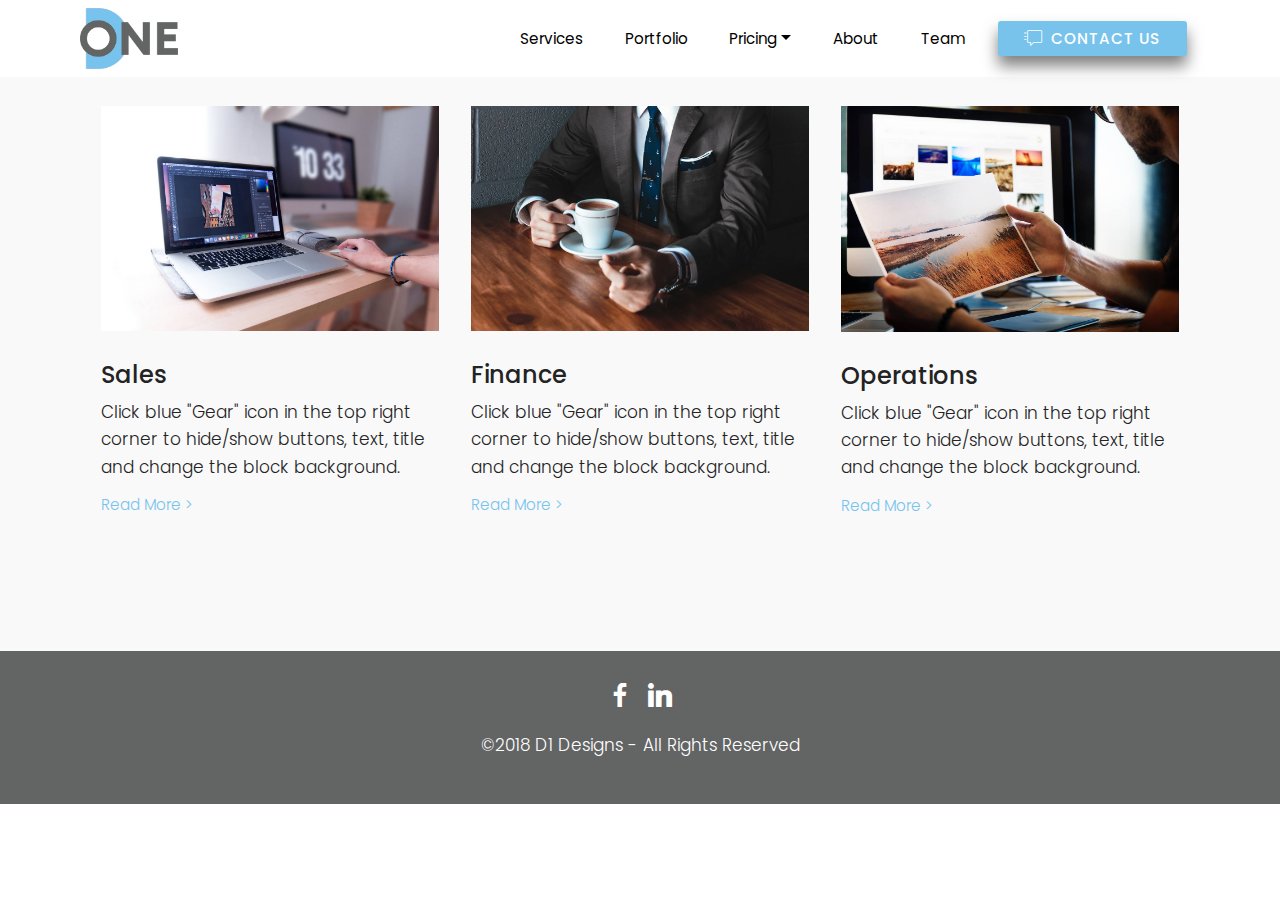
==== commit 8b623cc3: "create github pages" ====
--- a/page1.html
+++ b/page1.html
@@ -8,7 +8,7 @@
   <meta name="viewport" content="width=device-width, initial-scale=1, minimum-scale=1">
   <link rel="shortcut icon" href="assets/images/donedesignsfinal2webicon-128x129.png" type="image/x-icon">
   <meta name="description" content="">
-  <title>Rock 4 Relief</title>
+  <title>Projects</title>
   <link rel="stylesheet" href="assets/bootstrap-material-design-font/css/material.css">
   <link rel="stylesheet" href="assets/web/assets/mobirise-icons/mobirise-icons.css">
   <link rel="stylesheet" href="assets/tether/tether.min.css">
@@ -16,8 +16,8 @@
   <link rel="stylesheet" href="assets/bootstrap/css/bootstrap-reboot.min.css">
   <link rel="stylesheet" href="assets/bootstrap/css/bootstrap-grid.min.css">
   <link rel="stylesheet" href="assets/socicon/css/styles.css">
+  <link rel="stylesheet" href="assets/animatecss/animate.min.css">
   <link rel="stylesheet" href="assets/dropdown/css/style.css">
-  <link rel="stylesheet" href="assets/animatecss/animate.min.css">
   <link rel="stylesheet" href="assets/theme/css/style.css">
   <link rel="stylesheet" href="assets/mobirise/css/mbr-additional.css" type="text/css">
   
@@ -25,7 +25,7 @@
   
 </head>
 <body>
-<section class="menu cid-qEEznZDY8f" once="menu" id="menu3-1z" data-rv-view="3695">
+<section class="menu cid-qEEznZDY8f" once="menu" id="menu3-1z" data-rv-view="5740">
 
     
 
@@ -65,32 +65,60 @@
     </nav>
 </section>
 
-<section class="mbr-section article content1 cid-qFJhY0tfb1" id="content1-24" data-rv-view="3694">
+<section class="features15 cid-qFOUKUo9ZY" id="features15-2a" data-rv-view="5742">
+    
+    
 
-     
-
+    
     <div class="container">
         <div class="media-container-row">
-            <div class="mbr-text col-12 col-md-12">
-                <h2 class="mbr-fonts-style block-title align-center display-2"><strong>Rock 4 Relief</strong></h2>
+
+            <div class="card col-12 col-md-6 col-lg-4">
+                <div class="card-img">
+                    <img class="img-icon" src="assets/images/22.jpg" alt="Mobirise" media-simple="true">
+                </div>
+                <div class="card-box">
+                    <h4 class="card-title mbr-fonts-style display-5">Sales</h4>
+                    <p class="mbr-text mbr-fonts-style display-7">Click blue "Gear" icon in the top right corner to hide/show buttons, text, title and change the block background.</p>
+                    <div class="mbr-section-btn">
+                        <a class="btn-underline display-4" href="https://mobirise.com">Read More &gt;</a>
+                    </div>
+                </div>
             </div>
+
+            <div class="card col-12 col-md-6 col-lg-4">
+                <div class="card-img">
+                    <img class="img-icon" src="assets/images/23.jpg" alt="Mobirise" media-simple="true">
+                </div>
+                <div class="card-box">
+                    <h4 class="card-title mbr-fonts-style display-5">Finance</h4>
+                    <p class="mbr-text mbr-fonts-style display-7">Click blue "Gear" icon in the top right corner to hide/show buttons, text, title and change the block background.</p>
+                    <div class="mbr-section-btn">
+                        <a class="btn-underline display-4" href="https://mobirise.com">Read More &gt;</a>
+                    </div>
+                </div>
+            </div>
+
+            <div class="card col-12 col-md-6 col-lg-4">
+                <div class="card-img">
+                    <img class="img-icon" src="assets/images/24.jpg" alt="Mobirise" media-simple="true">
+                </div>
+                <div class="card-box">
+                    <h4 class="card-title mbr-fonts-style display-5">Operations</h4>
+                    <p class="mbr-text mbr-fonts-style display-7">Click blue "Gear" icon in the top right corner to hide/show buttons, text, title and change the block background.</p>
+                    <div class="mbr-section-btn">
+                        <a class="btn-underline display-4" href="https://mobirise.com">Read More &gt;</a>
+                    </div>
+                </div>
+            </div>
+
+            
+
         </div>
     </div>
 </section>
 
-<section class="cid-qFJhpaYT0V" id="image3-21" data-rv-view="3697">
-
-    
-
-    <figure class="mbr-figure container">
-            <div class="image-block" style="width: 47%;">
-                <img src="assets/images/rock4relief-1-2551x3300.png" width="1400" alt="Mobirise" title="" media-simple="true">
-                
-            </div>
-    </figure>
-</section>
-
-<section class="cid-qFJiv1D8dQ" id="footer2-25" data-rv-view="3699">
+<section class="cid-qFJiv1D8dQ" id="footer2-25" data-rv-view="5745">
 
     
 
@@ -129,10 +157,10 @@
   <script src="assets/popper/popper.min.js"></script>
   <script src="assets/tether/tether.min.js"></script>
   <script src="assets/bootstrap/js/bootstrap.min.js"></script>
+  <script src="assets/touchswipe/jquery.touch-swipe.min.js"></script>
   <script src="assets/viewportchecker/jquery.viewportchecker.js"></script>
+  <script src="assets/smoothscroll/smooth-scroll.js"></script>
   <script src="assets/dropdown/js/script.min.js"></script>
-  <script src="assets/touchswipe/jquery.touch-swipe.min.js"></script>
-  <script src="assets/smoothscroll/smooth-scroll.js"></script>
   <script src="assets/theme/js/script.js"></script>
   
   
--- a/assets/mobirise/css/mbr-additional.css
+++ b/assets/mobirise/css/mbr-additional.css
@@ -1141,34 +1141,64 @@
   text-align: center;
   font-size: 1.4rem;
 }
-.cid-qFIZAcGxNY {
+.cid-qFOL3BsxGD {
   padding-top: 15px;
   padding-bottom: 30px;
   background-color: #fbfbfb;
 }
-.cid-qFIZAcGxNY .card {
-  padding: 1rem 1rem 3rem 1rem;
-}
-.cid-qFIZAcGxNY .card-img {
-  padding: 0 0 2rem;
-}
-.cid-qFIZAcGxNY .mbr-section-btn {
+.cid-qFOL3BsxGD .card-img {
+  padding: 0 0 3rem;
+}
+.cid-qFOL3BsxGD .mbr-section-btn {
   margin-left: 0;
 }
+.cid-qFOL3BsxGD .card-days {
+  margin-top: 50px;
+  background-color: #78c3ec;
+  border-radius: 5px;
+  box-shadow: 0 20px 50px 0px rgba(0, 0, 0, 0.5);
+}
+.cid-qFOL3BsxGD .card-days .schedule {
+  display: block;
+  margin: 0 auto;
+  padding-left: 0;
+  list-style: none;
+}
+.cid-qFOL3BsxGD .card-days .schedule li {
+  border-top: 1px solid;
+  padding-top: 10px;
+}
+.cid-qFOL3BsxGD .card-days .schedule li:first-child {
+  border-top: none;
+}
+.cid-qFOL3BsxGD .card-days .schedule li span {
+  float: right;
+  text-align: right;
+  padding-left: 0.5rem;
+}
+.cid-qFOL3BsxGD .card-days .schedule li:after {
+  display: block;
+  content: '';
+  clear: both;
+}
 @media (min-width: 992px) {
-  .cid-qFIZAcGxNY .my-col {
+  .cid-qFOL3BsxGD .my-col {
     flex: 0 0 20%;
     max-width: 20%;
     padding: 15px;
   }
 }
-@media (max-width: 767px) {
-  .cid-qFIZAcGxNY .card-title {
-    text-align: center;
-  }
-  .cid-qFIZAcGxNY p.mbr-text {
-    text-align: center;
-  }
+.cid-qFOL3BsxGD .btn {
+  padding: 10px;
+  margin-left: 0px;
+  width: 100%;
+}
+.cid-qFOL3BsxGD .btn-white-outline:hover {
+  background-color: #ffffff;
+  color: #78C3EC;
+}
+.cid-qFOL3BsxGD .days-subtitle {
+  font-size: 1.25rem;
 }
 .cid-qFf2is57qY {
   padding-top: 45px;
@@ -1931,10 +1961,14 @@
 .cid-qELFX3K9fe .block-text {
   color: #ffffff;
   text-align: center;
-  padding-right: 70px;
-  padding-left: 70px;
-  padding-bottom: 20px;
   font-size: 1.3rem;
+}
+@media (min-width: 960px) {
+  .cid-qELFX3K9fe .block-text {
+    padding-right: 70px;
+    padding-left: 70px;
+    padding-bottom: 20px;
+  }
 }
 .cid-qF4sMHFOLJ {
   padding-top: 75px;
@@ -2192,6 +2226,9 @@
     padding: 0;
   }
 }
+.cid-qELHL3X8dw .panel-text {
+  text-align: left;
+}
 .cid-qFgrcMLbh7 {
   padding-top: 30px;
   padding-bottom: 30px;
@@ -2241,11 +2278,6 @@
 }
 .cid-qFgrcMLbh7 .mbr-section-btn a {
   margin: 0 1rem 0.5rem;
-}
-.cid-qFJhY0tfb1 {
-  padding-top: 120px;
-  padding-bottom: 0px;
-  background-color: #fbfbfb;
 }
 .cid-qEEznZDY8f .navbar {
   padding: .5rem 0;
@@ -2837,26 +2869,33 @@
   background-color: #636464;
   border-color: #636464;
 }
-.cid-qFJhpaYT0V {
-  padding-top: 75px;
-  padding-bottom: 75px;
-  background: #fbfbfb;
-  background: linear-gradient(0deg, #fbfbfb, #fbfbfb);
-}
-.cid-qFJhpaYT0V .image-block {
-  margin: auto;
-}
-.cid-qFJhpaYT0V figcaption {
-  position: relative;
-}
-.cid-qFJhpaYT0V figcaption div {
-  position: absolute;
-  bottom: 0;
-  width: 100%;
-}
-@media (max-width: 768px) {
-  .cid-qFJhpaYT0V .image-block {
-    width: 100% !important;
+.cid-qFOUKUo9ZY {
+  padding-top: 90px;
+  padding-bottom: 90px;
+  background-color: #f9f9f9;
+}
+.cid-qFOUKUo9ZY .card {
+  padding: 1rem 1rem 3rem 1rem;
+}
+.cid-qFOUKUo9ZY .card-img {
+  padding: 0 0 2rem;
+}
+.cid-qFOUKUo9ZY .mbr-section-btn {
+  margin-left: 0;
+}
+@media (min-width: 992px) {
+  .cid-qFOUKUo9ZY .my-col {
+    flex: 0 0 20%;
+    max-width: 20%;
+    padding: 15px;
+  }
+}
+@media (max-width: 767px) {
+  .cid-qFOUKUo9ZY .card-title {
+    text-align: center;
+  }
+  .cid-qFOUKUo9ZY p.mbr-text {
+    text-align: center;
   }
 }
 .cid-qFJiv1D8dQ {
